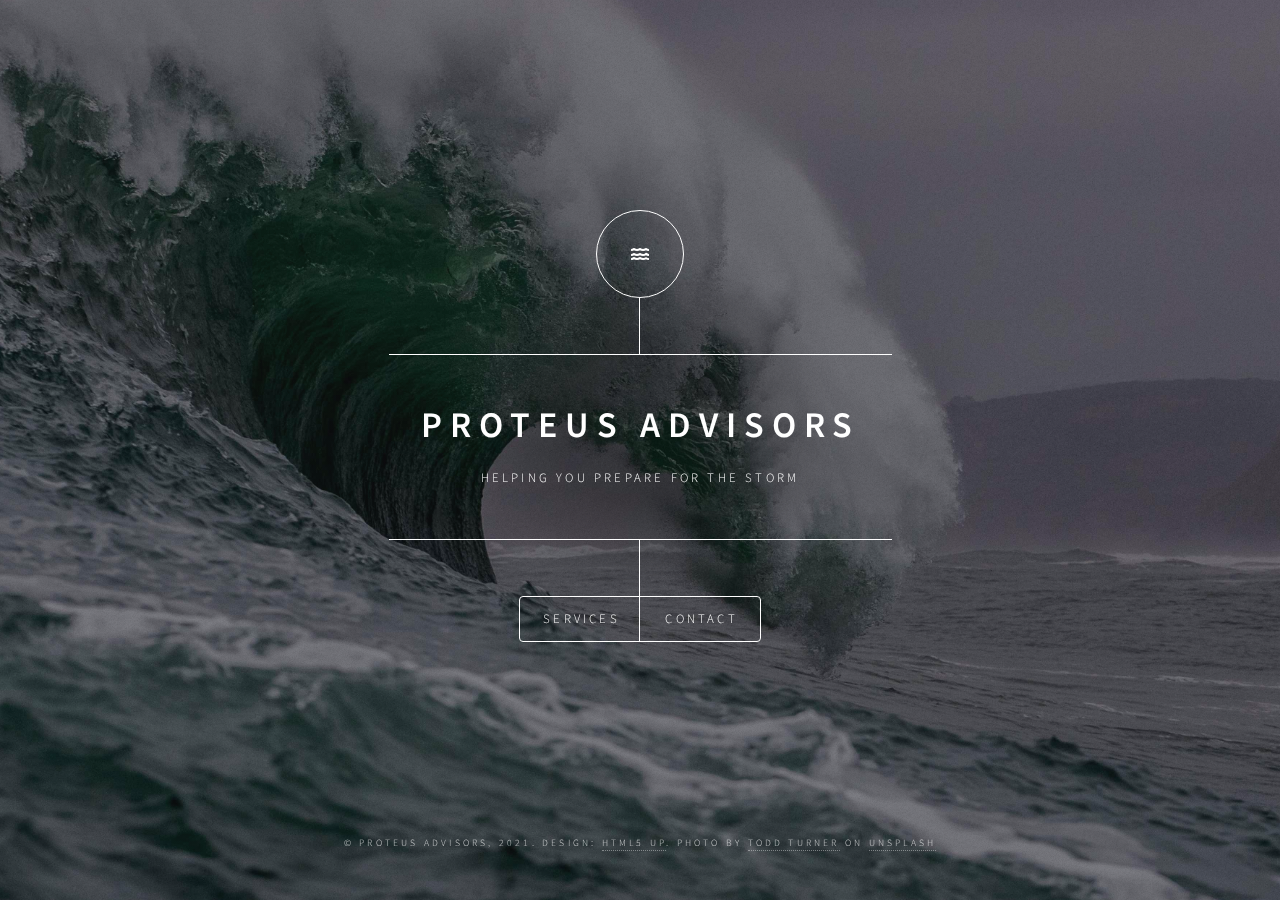
==== index.html @ 2f73bb9f "Add new source" ====
<!DOCTYPE HTML>
<!--
	Dimension by HTML5 UP
	html5up.net | @ajlkn
	Free for personal and commercial use under the CCA 3.0 license (html5up.net/license)
-->
<html>
	<head>
		<title>Proteus Advisors, LLC</title>
		<meta charset="utf-8" />
		<meta name="viewport" content="width=device-width, initial-scale=1, user-scalable=no" />
		<link rel="stylesheet" href="assets/css/main.css" />
		<noscript><link rel="stylesheet" href="assets/css/noscript.css" /></noscript>
	</head>
	<body class="is-preload">

		<!-- Wrapper -->
			<div id="wrapper">

				<!-- Header -->
					<header id="header">
						<div class="logo">
							<i class="fas fa-water"></i>
						</div>
						<div class="content">
							<div class="inner">
								<h1>Proteus Advisors</h1>
								<p>Helping you prepare for the storm</p>
							</div>
						</div>
						<nav>
							<ul>
								<li><a href="#services">Services</a></li>
								<!-- <li><a href="#about">About</a></li> -->
								<li><a href="#contact">Contact</a></li>
							</ul>
						</nav>
					</header>

				<!-- Main -->
					<div id="main">

						<!-- Services -->
							<article id="services">
								<h2 class="major">Services</h2>
								<h3 class="major">Virtual CISO</h3>
								<p>Cybersecurity is hard, and full-time Chief Information Security Officers are expensive. Our advisors work with all levels of an organization, from keyboard to board room, to help achieve a balance between coverage, risk, and cost.  We generate roadmaps that organizations can implement themselves with in-house staff, recommend service consolidation, and try to determine the most cost-effective way to secure your organization based on your business risks and footprint.</p>
								<h3 class="major">Veteran Internships</h3>
								<p>Do you want to hire veterans, but aren't sure how?  The U.S. Military offers up to six month internships for transitioning service members with no cost to the host company.  These are great for organizations interested in hiring skilled veterans. For no fee, Proteus Advisors will provide an overview of the Skillbridge Program, service specific requirements, and how to structure a successful mentorship and training program. </p>
								<p>If you're interested in learning more, <a href="#contact">reach out!</a>.</p>
							</article>

						<!-- About -->
							<!-- <article id="about">
								<h2 class="major">About</h2>
								<span class="image main"><img src="images/pic03.jpg" alt="" /></span>
								<p></p>
							</article> -->

						<!-- Contact -->
							<article id="contact">
								<h2 class="major">Contact</h2>
								<p>We would love you hear from you!</p>
								<ul class="alt">
									<li class="icon solid fa-envelope"><span class="label"></span></a>  info [at] proteusllc [dot] co</li>
									<li><a href="https://www.linkedin.com/company/proteus-advisors-llc" class="icon brands fa-linkedin"><span class="label"></span></a>  Proteus Advisors LinkedIn</li>
								</ul>
							</article>
					</div>

				<!-- Footer -->
					<footer id="footer">
						<p class="copyright">&copy; Proteus Advisors, 2021. Design: <a href="https://html5up.net">HTML5 UP</a>. Photo by <a href="https://unsplash.com/@toddtphoto?utm_source=unsplash&utm_medium=referral&utm_content=creditCopyText">Todd Turner</a> on <a href="https://unsplash.com/s/photos/waves-crashing?utm_source=unsplash&utm_medium=referral&utm_content=creditCopyText">Unsplash</a>
						</p>
					</footer>

			</div>

		<!-- BG -->
			<div id="bg"></div>

		<!-- Scripts -->
			<script src="assets/js/jquery.min.js"></script>
			<script src="assets/js/browser.min.js"></script>
			<script src="assets/js/breakpoints.min.js"></script>
			<script src="assets/js/util.js"></script>
			<script src="assets/js/main.js"></script>

	</body>
</html>
---- assets/css/main.css ----
@import url(fontawesome-all.min.css);
@import url("https://fonts.googleapis.com/css?family=Source+Sans+Pro:300italic,600italic,300,600");

/*
	Dimension by HTML5 UP
	html5up.net | @ajlkn
	Free for personal and commercial use under the CCA 3.0 license (html5up.net/license)
*/

html, body, div, span, applet, object,
iframe, h1, h2, h3, h4, h5, h6, p, blockquote,
pre, a, abbr, acronym, address, big, cite,
code, del, dfn, em, img, ins, kbd, q, s, samp,
small, strike, strong, sub, sup, tt, var, b,
u, i, center, dl, dt, dd, ol, ul, li, fieldset,
form, label, legend, table, caption, tbody,
tfoot, thead, tr, th, td, article, aside,
canvas, details, embed, figure, figcaption,
footer, header, hgroup, menu, nav, output, ruby,
section, summary, time, mark, audio, video {
	margin: 0;
	padding: 0;
	border: 0;
	font-size: 100%;
	font: inherit;
	vertical-align: baseline;}

article, aside, details, figcaption, figure,
footer, header, hgroup, menu, nav, section {
	display: block;}

body {
	line-height: 1;
}

ol, ul {
	list-style: none;
}

blockquote, q {
	quotes: none;
}

	blockquote:before, blockquote:after, q:before, q:after {
		content: '';
		content: none;
	}

table {
	border-collapse: collapse;
	border-spacing: 0;
}

body {
	-webkit-text-size-adjust: none;
}

mark {
	background-color: transparent;
	color: inherit;
}

input::-moz-focus-inner {
	border: 0;
	padding: 0;
}

input, select, textarea {
	-moz-appearance: none;
	-webkit-appearance: none;
	-ms-appearance: none;
	appearance: none;
}

/* Basic */

	@-ms-viewport {
		width: device-width;
	}

	@media screen and (max-width: 480px) {

		html, body {
			min-width: 320px;
		}

	}

	html {
		box-sizing: border-box;
	}

	*, *:before, *:after {
		box-sizing: inherit;
	}

	body {
		background: #1b1f22;
	}

		body.is-preload *, body.is-preload *:before, body.is-preload *:after {
			-moz-animation: none !important;
			-webkit-animation: none !important;
			-ms-animation: none !important;
			animation: none !important;
			-moz-transition: none !important;
			-webkit-transition: none !important;
			-ms-transition: none !important;
			transition: none !important;
		}

/* Type */

	html {
		font-size: 16pt;
	}

		@media screen and (max-width: 1680px) {

			html {
				font-size: 12pt;
			}

		}

		@media screen and (max-width: 736px) {

			html {
				font-size: 11pt;
			}

		}

		@media screen and (max-width: 360px) {

			html {
				font-size: 10pt;
			}

		}

	body, input, select, textarea {
		color: #ffffff;
		font-family: "Source Sans Pro", sans-serif;
		font-weight: 300;
		font-size: 1rem;
		line-height: 1.65;
	}

	a {
		-moz-transition: color 0.2s ease-in-out, background-color 0.2s ease-in-out, border-bottom-color 0.2s ease-in-out;
		-webkit-transition: color 0.2s ease-in-out, background-color 0.2s ease-in-out, border-bottom-color 0.2s ease-in-out;
		-ms-transition: color 0.2s ease-in-out, background-color 0.2s ease-in-out, border-bottom-color 0.2s ease-in-out;
		transition: color 0.2s ease-in-out, background-color 0.2s ease-in-out, border-bottom-color 0.2s ease-in-out;
		border-bottom: dotted 1px rgba(255, 255, 255, 0.5);
		text-decoration: none;
		color: inherit;
	}

		a:hover {
			border-bottom-color: transparent;
		}

	strong, b {
		color: #ffffff;
		font-weight: 600;
	}

	em, i {
		font-style: italic;
	}

	p {
		margin: 0 0 2rem 0;
	}

	h1, h2, h3, h4, h5, h6 {
		color: #ffffff;
		font-weight: 600;
		line-height: 1.5;
		margin: 0 0 1rem 0;
		text-transform: uppercase;
		letter-spacing: 0.2rem;
	}

		h1 a, h2 a, h3 a, h4 a, h5 a, h6 a {
			color: inherit;
			text-decoration: none;
		}

		h1.major, h2.major, h3.major, h4.major, h5.major, h6.major {
			border-bottom: solid 1px #ffffff;
			width: -moz-max-content;
			width: -webkit-max-content;
			width: -ms-max-content;
			width: max-content;
			padding-bottom: 0.5rem;
			margin: 0 0 2rem 0;
		}

	h1 {
		font-size: 2.25rem;
		line-height: 1.3;
		letter-spacing: 0.5rem;
	}

	h2 {
		font-size: 1.5rem;
		line-height: 1.4;
		letter-spacing: 0.5rem;
	}

	h3 {
		font-size: 1rem;
	}

	h4 {
		font-size: 0.8rem;
	}

	h5 {
		font-size: 0.7rem;
	}

	h6 {
		font-size: 0.6rem;
	}

	@media screen and (max-width: 736px) {

		h1 {
			font-size: 1.75rem;
			line-height: 1.4;
		}

		h2 {
			font-size: 1.25em;
			line-height: 1.5;
		}

	}

	sub {
		font-size: 0.8rem;
		position: relative;
		top: 0.5rem;
	}

	sup {
		font-size: 0.8rem;
		position: relative;
		top: -0.5rem;
	}

	blockquote {
		border-left: solid 4px #ffffff;
		font-style: italic;
		margin: 0 0 2rem 0;
		padding: 0.5rem 0 0.5rem 2rem;
	}

	code {
		background: rgba(255, 255, 255, 0.075);
		border-radius: 4px;
		font-family: "Courier New", monospace;
		font-size: 0.9rem;
		margin: 0 0.25rem;
		padding: 0.25rem 0.65rem;
	}

	pre {
		-webkit-overflow-scrolling: touch;
		font-family: "Courier New", monospace;
		font-size: 0.9rem;
		margin: 0 0 2rem 0;
	}

		pre code {
			display: block;
			line-height: 1.75;
			padding: 1rem 1.5rem;
			overflow-x: auto;
		}

	hr {
		border: 0;
		border-bottom: solid 1px #ffffff;
		margin: 2.75rem 0;
	}

	.align-left {
		text-align: left;
	}

	.align-center {
		text-align: center;
	}

	.align-right {
		text-align: right;
	}

/* Form */

	form {
		margin: 0 0 2rem 0;
	}

		form > :last-child {
			margin-bottom: 0;
		}

		form > .fields {
			display: -moz-flex;
			display: -webkit-flex;
			display: -ms-flex;
			display: flex;
			-moz-flex-wrap: wrap;
			-webkit-flex-wrap: wrap;
			-ms-flex-wrap: wrap;
			flex-wrap: wrap;
			width: calc(100% + 3rem);
			margin: -1.5rem 0 2rem -1.5rem;
		}

			form > .fields > .field {
				-moz-flex-grow: 0;
				-webkit-flex-grow: 0;
				-ms-flex-grow: 0;
				flex-grow: 0;
				-moz-flex-shrink: 0;
				-webkit-flex-shrink: 0;
				-ms-flex-shrink: 0;
				flex-shrink: 0;
				padding: 1.5rem 0 0 1.5rem;
				width: calc(100% - 1.5rem);
			}

				form > .fields > .field.half {
					width: calc(50% - 0.75rem);
				}

				form > .fields > .field.third {
					width: calc(100%/3 - 0.5rem);
				}

				form > .fields > .field.quarter {
					width: calc(25% - 0.375rem);
				}

		@media screen and (max-width: 480px) {

			form > .fields {
				width: calc(100% + 3rem);
				margin: -1.5rem 0 2rem -1.5rem;
			}

				form > .fields > .field {
					padding: 1.5rem 0 0 1.5rem;
					width: calc(100% - 1.5rem);
				}

					form > .fields > .field.half {
						width: calc(100% - 1.5rem);
					}

					form > .fields > .field.third {
						width: calc(100% - 1.5rem);
					}

					form > .fields > .field.quarter {
						width: calc(100% - 1.5rem);
					}

		}

	label {
		color: #ffffff;
		display: block;
		font-size: 0.8rem;
		font-weight: 300;
		letter-spacing: 0.2rem;
		line-height: 1.5;
		margin: 0 0 1rem 0;
		text-transform: uppercase;
	}

	input[type="text"],
	input[type="password"],
	input[type="email"],
	input[type="tel"],
	select,
	textarea {
		-moz-appearance: none;
		-webkit-appearance: none;
		-ms-appearance: none;
		appearance: none;
		-moz-transition: border-color 0.2s ease-in-out, box-shadow 0.2s ease-in-out, background-color 0.2s ease-in-out;
		-webkit-transition: border-color 0.2s ease-in-out, box-shadow 0.2s ease-in-out, background-color 0.2s ease-in-out;
		-ms-transition: border-color 0.2s ease-in-out, box-shadow 0.2s ease-in-out, background-color 0.2s ease-in-out;
		transition: border-color 0.2s ease-in-out, box-shadow 0.2s ease-in-out, background-color 0.2s ease-in-out;
		background-color: transparent;
		border-radius: 4px;
		border: solid 1px #ffffff;
		color: inherit;
		display: block;
		outline: 0;
		padding: 0 1rem;
		text-decoration: none;
		width: 100%;
	}

		input[type="text"]:invalid,
		input[type="password"]:invalid,
		input[type="email"]:invalid,
		input[type="tel"]:invalid,
		select:invalid,
		textarea:invalid {
			box-shadow: none;
		}

		input[type="text"]:focus,
		input[type="password"]:focus,
		input[type="email"]:focus,
		input[type="tel"]:focus,
		select:focus,
		textarea:focus {
			background: rgba(255, 255, 255, 0.075);
			border-color: #ffffff;
			box-shadow: 0 0 0 1px #ffffff;
		}

	select {
		background-image: url("data:image/svg+xml;charset=utf8,%3Csvg xmlns='http://www.w3.org/2000/svg' width='40' height='40' preserveAspectRatio='none' viewBox='0 0 40 40'%3E%3Cpath d='M9.4,12.3l10.4,10.4l10.4-10.4c0.2-0.2,0.5-0.4,0.9-0.4c0.3,0,0.6,0.1,0.9,0.4l3.3,3.3c0.2,0.2,0.4,0.5,0.4,0.9 c0,0.4-0.1,0.6-0.4,0.9L20.7,31.9c-0.2,0.2-0.5,0.4-0.9,0.4c-0.3,0-0.6-0.1-0.9-0.4L4.3,17.3c-0.2-0.2-0.4-0.5-0.4-0.9 c0-0.4,0.1-0.6,0.4-0.9l3.3-3.3c0.2-0.2,0.5-0.4,0.9-0.4S9.1,12.1,9.4,12.3z' fill='%23ffffff' /%3E%3C/svg%3E");
		background-size: 1.25rem;
		background-repeat: no-repeat;
		background-position: calc(100% - 1rem) center;
		height: 2.75rem;
		padding-right: 2.75rem;
		text-overflow: ellipsis;
	}

		select option {
			color: #ffffff;
			background: #1b1f22;
		}

		select:focus::-ms-value {
			background-color: transparent;
		}

		select::-ms-expand {
			display: none;
		}

	input[type="text"],
	input[type="password"],
	input[type="email"],
	select {
		height: 2.75rem;
	}

	textarea {
		padding: 0.75rem 1rem;
	}

	input[type="checkbox"],
	input[type="radio"] {
		-moz-appearance: none;
		-webkit-appearance: none;
		-ms-appearance: none;
		appearance: none;
		display: block;
		float: left;
		margin-right: -2rem;
		opacity: 0;
		width: 1rem;
		z-index: -1;
	}

		input[type="checkbox"] + label,
		input[type="radio"] + label {
			text-decoration: none;
			-moz-user-select: none;
			-webkit-user-select: none;
			-ms-user-select: none;
			user-select: none;
			color: #ffffff;
			cursor: pointer;
			display: inline-block;
			font-size: 0.8rem;
			font-weight: 300;
			margin: 0 0 0.5rem 0;
			padding-left: 2.65rem;
			padding-right: 0.75rem;
			position: relative;
		}

			input[type="checkbox"] + label:before,
			input[type="radio"] + label:before {
				-moz-osx-font-smoothing: grayscale;
				-webkit-font-smoothing: antialiased;
				display: inline-block;
				font-style: normal;
				font-variant: normal;
				text-rendering: auto;
				line-height: 1;
				text-transform: none !important;
				font-family: 'Font Awesome 5 Free';
				font-weight: 900;
			}

			input[type="checkbox"] + label:before,
			input[type="radio"] + label:before {
				-moz-transition: border-color 0.2s ease-in-out, box-shadow 0.2s ease-in-out, background-color 0.2s ease-in-out;
				-webkit-transition: border-color 0.2s ease-in-out, box-shadow 0.2s ease-in-out, background-color 0.2s ease-in-out;
				-ms-transition: border-color 0.2s ease-in-out, box-shadow 0.2s ease-in-out, background-color 0.2s ease-in-out;
				transition: border-color 0.2s ease-in-out, box-shadow 0.2s ease-in-out, background-color 0.2s ease-in-out;
				border-radius: 4px;
				border: solid 1px #ffffff;
				content: '';
				display: inline-block;
				height: 1.65rem;
				left: 0;
				line-height: 1.65rem;
				position: absolute;
				text-align: center;
				top: -0.15rem;
				width: 1.65rem;
			}

		input[type="checkbox"]:checked + label:before,
		input[type="radio"]:checked + label:before {
			background: #ffffff !important;
			border-color: #ffffff !important;
			color: #1b1f22;
			content: '\f00c';
		}

		input[type="checkbox"]:focus + label:before,
		input[type="radio"]:focus + label:before {
			background: rgba(255, 255, 255, 0.075);
			border-color: #ffffff;
			box-shadow: 0 0 0 1px #ffffff;
		}

	input[type="checkbox"] + label:before {
		border-radius: 4px;
	}

	input[type="radio"] + label:before {
		border-radius: 100%;
	}

	::-webkit-input-placeholder {
		color: rgba(255, 255, 255, 0.5) !important;
		opacity: 1.0;
	}

	:-moz-placeholder {
		color: rgba(255, 255, 255, 0.5) !important;
		opacity: 1.0;
	}

	::-moz-placeholder {
		color: rgba(255, 255, 255, 0.5) !important;
		opacity: 1.0;
	}

	:-ms-input-placeholder {
		color: rgba(255, 255, 255, 0.5) !important;
		opacity: 1.0;
	}

	.formerize-placeholder {
		color: rgba(255, 255, 255, 0.5) !important;
		opacity: 1.0;
	}

/* Box */

	.box {
		border-radius: 4px;
		border: solid 1px #ffffff;
		margin-bottom: 2rem;
		padding: 1.5em;
	}

		.box > :last-child,
		.box > :last-child > :last-child,
		.box > :last-child > :last-child > :last-child {
			margin-bottom: 0;
		}

		.box.alt {
			border: 0;
			border-radius: 0;
			padding: 0;
		}

/* Icon */

	.icon {
		text-decoration: none;
		border-bottom: none;
		position: relative;
	}

		.icon:before {
			-moz-osx-font-smoothing: grayscale;
			-webkit-font-smoothing: antialiased;
			display: inline-block;
			font-style: normal;
			font-variant: normal;
			text-rendering: auto;
			line-height: 1;
			text-transform: none !important;
			font-family: 'Font Awesome 5 Free';
			font-weight: 400;
		}

		.icon > .label {
			display: none;
		}

		.icon:before {
			line-height: inherit;
		}

		.icon.solid:before {
			font-weight: 900;
		}

		.icon.brands:before {
			font-family: 'Font Awesome 5 Brands';
		}

/* Image */

	.image {
		border-radius: 4px;
		border: 0;
		display: inline-block;
		position: relative;
	}

		.image:before {
			pointer-events: none;
			background-image: url("../../images/overlay.png");
			background-color: rgba(19, 21, 25, 0.5);
			border-radius: 4px;
			content: '';
			display: block;
			height: 100%;
			left: 0;
			opacity: 0.5;
			position: absolute;
			top: 0;
			width: 100%;
		}

		.image img {
			border-radius: 4px;
			display: block;
		}

		.image.left, .image.right {
			max-width: 40%;
		}

			.image.left img, .image.right img {
				width: 100%;
			}

		.image.left {
			float: left;
			padding: 0 1.5em 1em 0;
			top: 0.25em;
		}

		.image.right {
			float: right;
			padding: 0 0 1em 1.5em;
			top: 0.25em;
		}

		.image.fit {
			display: block;
			margin: 0 0 2rem 0;
			width: 100%;
		}

			.image.fit img {
				width: 100%;
			}

		.image.main {
			display: block;
			margin: 2.5rem 0;
			width: 100%;
		}

			.image.main img {
				width: 100%;
			}

		@media screen and (max-width: 736px) {

			.image.main {
				margin: 2rem 0;
			}

		}

		@media screen and (max-width: 480px) {

			.image.main {
				margin: 1.5rem 0;
			}

		}

/* List */

	ol {
		list-style: decimal;
		margin: 0 0 2rem 0;
		padding-left: 1.25em;
	}

		ol li {
			padding-left: 0.25em;
		}

	ul {
		list-style: disc;
		margin: 0 0 2rem 0;
		padding-left: 1em;
	}

		ul li {
			padding-left: 0.5em;
		}

		ul.alt {
			list-style: none;
			padding-left: 0;
		}

			ul.alt li {
				border-top: solid 1px #ffffff;
				padding: 0.5em 0;
			}

				ul.alt li:first-child {
					border-top: 0;
					padding-top: 0;
				}

	dl {
		margin: 0 0 2rem 0;
	}

		dl dt {
			display: block;
			font-weight: 600;
			margin: 0 0 1rem 0;
		}

		dl dd {
			margin-left: 2rem;
		}

/* Actions */

	ul.actions {
		display: -moz-flex;
		display: -webkit-flex;
		display: -ms-flex;
		display: flex;
		cursor: default;
		list-style: none;
		margin-left: -1rem;
		padding-left: 0;
	}

		ul.actions li {
			padding: 0 0 0 1rem;
			vertical-align: middle;
		}

		ul.actions.special {
			-moz-justify-content: center;
			-webkit-justify-content: center;
			-ms-justify-content: center;
			justify-content: center;
			width: 100%;
			margin-left: 0;
		}

			ul.actions.special li:first-child {
				padding-left: 0;
			}

		ul.actions.stacked {
			-moz-flex-direction: column;
			-webkit-flex-direction: column;
			-ms-flex-direction: column;
			flex-direction: column;
			margin-left: 0;
		}

			ul.actions.stacked li {
				padding: 1.3rem 0 0 0;
			}

				ul.actions.stacked li:first-child {
					padding-top: 0;
				}

		ul.actions.fit {
			width: calc(100% + 1rem);
		}

			ul.actions.fit li {
				-moz-flex-grow: 1;
				-webkit-flex-grow: 1;
				-ms-flex-grow: 1;
				flex-grow: 1;
				-moz-flex-shrink: 1;
				-webkit-flex-shrink: 1;
				-ms-flex-shrink: 1;
				flex-shrink: 1;
				width: 100%;
			}

				ul.actions.fit li > * {
					width: 100%;
				}

			ul.actions.fit.stacked {
				width: 100%;
			}

		@media screen and (max-width: 480px) {

			ul.actions:not(.fixed) {
				-moz-flex-direction: column;
				-webkit-flex-direction: column;
				-ms-flex-direction: column;
				flex-direction: column;
				margin-left: 0;
				width: 100% !important;
			}

				ul.actions:not(.fixed) li {
					-moz-flex-grow: 1;
					-webkit-flex-grow: 1;
					-ms-flex-grow: 1;
					flex-grow: 1;
					-moz-flex-shrink: 1;
					-webkit-flex-shrink: 1;
					-ms-flex-shrink: 1;
					flex-shrink: 1;
					padding: 1rem 0 0 0;
					text-align: center;
					width: 100%;
				}

					ul.actions:not(.fixed) li > * {
						width: 100%;
					}

					ul.actions:not(.fixed) li:first-child {
						padding-top: 0;
					}

					ul.actions:not(.fixed) li input[type="submit"],
					ul.actions:not(.fixed) li input[type="reset"],
					ul.actions:not(.fixed) li input[type="button"],
					ul.actions:not(.fixed) li button,
					ul.actions:not(.fixed) li .button {
						width: 100%;
					}

						ul.actions:not(.fixed) li input[type="submit"].icon:before,
						ul.actions:not(.fixed) li input[type="reset"].icon:before,
						ul.actions:not(.fixed) li input[type="button"].icon:before,
						ul.actions:not(.fixed) li button.icon:before,
						ul.actions:not(.fixed) li .button.icon:before {
							margin-left: -0.5em;
						}

		}

/* Icons */

	ul.icons {
		cursor: default;
		list-style: none;
		padding-left: 0;
	}

		ul.icons li {
			display: inline-block;
			padding: 0 0.75em 0 0;
		}

			ul.icons li:last-child {
				padding-right: 0;
			}

			ul.icons li a {
				border-radius: 100%;
				box-shadow: inset 0 0 0 1px #ffffff;
				display: inline-block;
				height: 2.25rem;
				line-height: 2.25rem;
				text-align: center;
				width: 2.25rem;
			}

				ul.icons li a:hover {
					background-color: rgba(255, 255, 255, 0.075);
				}

				ul.icons li a:active {
					background-color: rgba(255, 255, 255, 0.175);
				}

/* Table */

	.table-wrapper {
		-webkit-overflow-scrolling: touch;
		overflow-x: auto;
	}

	table {
		margin: 0 0 2rem 0;
		width: 100%;
	}

		table tbody tr {
			border: solid 1px #ffffff;
			border-left: 0;
			border-right: 0;
		}

			table tbody tr:nth-child(2n + 1) {
				background-color: rgba(255, 255, 255, 0.075);
			}

		table td {
			padding: 0.75em 0.75em;
		}

		table th {
			color: #ffffff;
			font-size: 0.9em;
			font-weight: 600;
			padding: 0 0.75em 0.75em 0.75em;
			text-align: left;
		}

		table thead {
			border-bottom: solid 2px #ffffff;
		}

		table tfoot {
			border-top: solid 2px #ffffff;
		}

		table.alt {
			border-collapse: separate;
		}

			table.alt tbody tr td {
				border: solid 1px #ffffff;
				border-left-width: 0;
				border-top-width: 0;
			}

				table.alt tbody tr td:first-child {
					border-left-width: 1px;
				}

			table.alt tbody tr:first-child td {
				border-top-width: 1px;
			}

			table.alt thead {
				border-bottom: 0;
			}

			table.alt tfoot {
				border-top: 0;
			}

/* Button */

	input[type="submit"],
	input[type="reset"],
	input[type="button"],
	button,
	.button {
		-moz-appearance: none;
		-webkit-appearance: none;
		-ms-appearance: none;
		appearance: none;
		-moz-transition: background-color 0.2s ease-in-out, color 0.2s ease-in-out;
		-webkit-transition: background-color 0.2s ease-in-out, color 0.2s ease-in-out;
		-ms-transition: background-color 0.2s ease-in-out, color 0.2s ease-in-out;
		transition: background-color 0.2s ease-in-out, color 0.2s ease-in-out;
		background-color: transparent;
		border-radius: 4px;
		border: 0;
		box-shadow: inset 0 0 0 1px #ffffff;
		color: #ffffff !important;
		cursor: pointer;
		display: inline-block;
		font-size: 0.8rem;
		font-weight: 300;
		height: 2.75rem;
		letter-spacing: 0.2rem;
		line-height: 2.75rem;
		outline: 0;
		padding: 0 1.25rem 0 1.35rem;
		text-align: center;
		text-decoration: none;
		text-transform: uppercase;
		white-space: nowrap;
	}

		input[type="submit"]:hover,
		input[type="reset"]:hover,
		input[type="button"]:hover,
		button:hover,
		.button:hover {
			background-color: rgba(255, 255, 255, 0.075);
		}

		input[type="submit"]:active,
		input[type="reset"]:active,
		input[type="button"]:active,
		button:active,
		.button:active {
			background-color: rgba(255, 255, 255, 0.175);
		}

		input[type="submit"].icon:before,
		input[type="reset"].icon:before,
		input[type="button"].icon:before,
		button.icon:before,
		.button.icon:before {
			margin-right: 0.5em;
		}

		input[type="submit"].fit,
		input[type="reset"].fit,
		input[type="button"].fit,
		button.fit,
		.button.fit {
			width: 100%;
		}

		input[type="submit"].small,
		input[type="reset"].small,
		input[type="button"].small,
		button.small,
		.button.small {
			font-size: 0.6rem;
			height: 2.0625rem;
			line-height: 2.0625rem;
		}

		input[type="submit"].primary,
		input[type="reset"].primary,
		input[type="button"].primary,
		button.primary,
		.button.primary {
			background-color: #ffffff;
			color: #1b1f22 !important;
			font-weight: 600;
		}

		input[type="submit"].disabled, input[type="submit"]:disabled,
		input[type="reset"].disabled,
		input[type="reset"]:disabled,
		input[type="button"].disabled,
		input[type="button"]:disabled,
		button.disabled,
		button:disabled,
		.button.disabled,
		.button:disabled {
			pointer-events: none;
			cursor: default;
			opacity: 0.25;
		}

	input[type="submit"],
	input[type="reset"],
	input[type="button"],
	button {
		line-height: calc(2.75rem - 2px);
	}

/* BG */

	#bg {
		-moz-transform: scale(1.0);
		-webkit-transform: scale(1.0);
		-ms-transform: scale(1.0);
		transform: scale(1.0);
		-webkit-backface-visibility: hidden;
		position: fixed;
		top: 0;
		left: 0;
		width: 100%;
		height: 100vh;
		z-index: 1;
	}

		#bg:before, #bg:after {
			content: '';
			display: block;
			position: absolute;
			top: 0;
			left: 0;
			width: 100%;
			height: 100%;
		}

		#bg:before {
			-moz-transition: background-color 2.5s ease-in-out;
			-webkit-transition: background-color 2.5s ease-in-out;
			-ms-transition: background-color 2.5s ease-in-out;
			transition: background-color 2.5s ease-in-out;
			-moz-transition-delay: 0.75s;
			-webkit-transition-delay: 0.75s;
			-ms-transition-delay: 0.75s;
			transition-delay: 0.75s;
			background-image: linear-gradient(to top, rgba(19, 21, 25, 0.5), rgba(19, 21, 25, 0.5)), url("../../images/overlay.png");
			background-size: auto, 256px 256px;
			background-position: center, center;
			background-repeat: no-repeat, repeat;
			z-index: 2;
		}

		#bg:after {
			-moz-transform: scale(1.125);
			-webkit-transform: scale(1.125);
			-ms-transform: scale(1.125);
			transform: scale(1.125);
			-moz-transition: -moz-transform 0.325s ease-in-out, -moz-filter 0.325s ease-in-out;
			-webkit-transition: -webkit-transform 0.325s ease-in-out, -webkit-filter 0.325s ease-in-out;
			-ms-transition: -ms-transform 0.325s ease-in-out, -ms-filter 0.325s ease-in-out;
			transition: transform 0.325s ease-in-out, filter 0.325s ease-in-out;
			background-image: url("../../images/bg.jpg");
			background-position: center;
			background-size: cover;
			background-repeat: no-repeat;
			z-index: 1;
		}

		body.is-article-visible #bg:after {
			-moz-transform: scale(1.0825);
			-webkit-transform: scale(1.0825);
			-ms-transform: scale(1.0825);
			transform: scale(1.0825);
			-moz-filter: blur(0.2rem);
			-webkit-filter: blur(0.2rem);
			-ms-filter: blur(0.2rem);
			filter: blur(0.2rem);
		}

		body.is-preload #bg:before {
			background-color: #000000;
		}

/* Wrapper */

	#wrapper {
		display: -moz-flex;
		display: -webkit-flex;
		display: -ms-flex;
		display: flex;
		-moz-flex-direction: column;
		-webkit-flex-direction: column;
		-ms-flex-direction: column;
		flex-direction: column;
		-moz-align-items: center;
		-webkit-align-items: center;
		-ms-align-items: center;
		align-items: center;
		-moz-justify-content: space-between;
		-webkit-justify-content: space-between;
		-ms-justify-content: space-between;
		justify-content: space-between;
		position: relative;
		min-height: 100vh;
		width: 100%;
		padding: 4rem 2rem;
		z-index: 3;
	}

		#wrapper:before {
			content: '';
			display: block;
		}

		@media screen and (max-width: 1680px) {

			#wrapper {
				padding: 3rem 2rem;
			}

		}

		@media screen and (max-width: 736px) {

			#wrapper {
				padding: 2rem 1rem;
			}

		}

		@media screen and (max-width: 480px) {

			#wrapper {
				padding: 1rem;
			}

		}

/* Header */

	#header {
		display: -moz-flex;
		display: -webkit-flex;
		display: -ms-flex;
		display: flex;
		-moz-flex-direction: column;
		-webkit-flex-direction: column;
		-ms-flex-direction: column;
		flex-direction: column;
		-moz-align-items: center;
		-webkit-align-items: center;
		-ms-align-items: center;
		align-items: center;
		-moz-transition: -moz-transform 0.325s ease-in-out, -moz-filter 0.325s ease-in-out, opacity 0.325s ease-in-out;
		-webkit-transition: -webkit-transform 0.325s ease-in-out, -webkit-filter 0.325s ease-in-out, opacity 0.325s ease-in-out;
		-ms-transition: -ms-transform 0.325s ease-in-out, -ms-filter 0.325s ease-in-out, opacity 0.325s ease-in-out;
		transition: transform 0.325s ease-in-out, filter 0.325s ease-in-out, opacity 0.325s ease-in-out;
		background-image: -moz-radial-gradient(rgba(0, 0, 0, 0.25) 25%, rgba(0, 0, 0, 0) 55%);
		background-image: -webkit-radial-gradient(rgba(0, 0, 0, 0.25) 25%, rgba(0, 0, 0, 0) 55%);
		background-image: -ms-radial-gradient(rgba(0, 0, 0, 0.25) 25%, rgba(0, 0, 0, 0) 55%);
		background-image: radial-gradient(rgba(0, 0, 0, 0.25) 25%, rgba(0, 0, 0, 0) 55%);
		max-width: 100%;
		text-align: center;
	}

		#header > * {
			-moz-transition: opacity 0.325s ease-in-out;
			-webkit-transition: opacity 0.325s ease-in-out;
			-ms-transition: opacity 0.325s ease-in-out;
			transition: opacity 0.325s ease-in-out;
			position: relative;
			margin-top: 3.5rem;
		}

			#header > *:before {
				content: '';
				display: block;
				position: absolute;
				top: calc(-3.5rem - 1px);
				left: calc(50% - 1px);
				width: 1px;
				height: calc(3.5rem + 1px);
				background: #ffffff;
			}

		#header > :first-child {
			margin-top: 0;
		}

			#header > :first-child:before {
				display: none;
			}

		#header .logo {
			width: 5.5rem;
			height: 5.5rem;
			line-height: 5.5rem;
			border: solid 1px #ffffff;
			border-radius: 100%;
		}

			#header .logo .icon:before {
				font-size: 2rem;
			}

		#header .content {
			border-style: solid;
			border-color: #ffffff;
			border-top-width: 1px;
			border-bottom-width: 1px;
			max-width: 100%;
		}

			#header .content .inner {
				-moz-transition: max-height 0.75s ease, padding 0.75s ease, opacity 0.325s ease-in-out;
				-webkit-transition: max-height 0.75s ease, padding 0.75s ease, opacity 0.325s ease-in-out;
				-ms-transition: max-height 0.75s ease, padding 0.75s ease, opacity 0.325s ease-in-out;
				transition: max-height 0.75s ease, padding 0.75s ease, opacity 0.325s ease-in-out;
				-moz-transition-delay: 0.25s;
				-webkit-transition-delay: 0.25s;
				-ms-transition-delay: 0.25s;
				transition-delay: 0.25s;
				padding: 3rem 2rem;
				max-height: 40rem;
				overflow: hidden;
			}

				#header .content .inner > :last-child {
					margin-bottom: 0;
				}

			#header .content p {
				text-transform: uppercase;
				letter-spacing: 0.2rem;
				font-size: 0.8rem;
				line-height: 2;
			}

		#header nav ul {
			display: -moz-flex;
			display: -webkit-flex;
			display: -ms-flex;
			display: flex;
			margin-bottom: 0;
			list-style: none;
			padding-left: 0;
			border: solid 1px #ffffff;
			border-radius: 4px;
		}

			#header nav ul li {
				padding-left: 0;
				border-left: solid 1px #ffffff;
			}

				#header nav ul li:first-child {
					border-left: 0;
				}

				#header nav ul li a {
					display: block;
					min-width: 7.5rem;
					height: 2.75rem;
					line-height: 2.75rem;
					padding: 0 1.25rem 0 1.45rem;
					text-transform: uppercase;
					letter-spacing: 0.2rem;
					font-size: 0.8rem;
					border-bottom: 0;
				}

					#header nav ul li a:hover {
						background-color: rgba(255, 255, 255, 0.075);
					}

					#header nav ul li a:active {
						background-color: rgba(255, 255, 255, 0.175);
					}

		#header nav.use-middle:after {
			content: '';
			display: block;
			position: absolute;
			top: 0;
			left: calc(50% - 1px);
			width: 1px;
			height: 100%;
			background: #ffffff;
		}

		#header nav.use-middle ul li.is-middle {
			border-left: 0;
		}

		body.is-article-visible #header {
			-moz-transform: scale(0.95);
			-webkit-transform: scale(0.95);
			-ms-transform: scale(0.95);
			transform: scale(0.95);
			-moz-filter: blur(0.1rem);
			-webkit-filter: blur(0.1rem);
			-ms-filter: blur(0.1rem);
			filter: blur(0.1rem);
			opacity: 0;
		}

		body.is-preload #header {
			-moz-filter: blur(0.125rem);
			-webkit-filter: blur(0.125rem);
			-ms-filter: blur(0.125rem);
			filter: blur(0.125rem);
		}

			body.is-preload #header > * {
				opacity: 0;
			}

			body.is-preload #header .content .inner {
				max-height: 0;
				padding-top: 0;
				padding-bottom: 0;
				opacity: 0;
			}

		@media screen and (max-width: 980px) {

			#header .content p br {
				display: none;
			}

		}

		@media screen and (max-width: 736px) {

			#header > * {
				margin-top: 2rem;
			}

				#header > *:before {
					top: calc(-2rem - 1px);
					height: calc(2rem + 1px);
				}

			#header .logo {
				width: 4.75rem;
				height: 4.75rem;
				line-height: 4.75rem;
			}

				#header .logo .icon:before {
					font-size: 1.75rem;
				}

			#header .content .inner {
				padding: 2.5rem 1rem;
			}

			#header .content p {
				line-height: 1.875;
			}

		}

		@media screen and (max-width: 480px) {

			#header {
				padding: 1.5rem 0;
			}

				#header .content .inner {
					padding: 2.5rem 0;
				}

				#header nav ul {
					-moz-flex-direction: column;
					-webkit-flex-direction: column;
					-ms-flex-direction: column;
					flex-direction: column;
					min-width: 10rem;
					max-width: 100%;
				}

					#header nav ul li {
						border-left: 0;
						border-top: solid 1px #ffffff;
					}

						#header nav ul li:first-child {
							border-top: 0;
						}

						#header nav ul li a {
							height: 3rem;
							line-height: 3rem;
							min-width: 0;
							width: 100%;
						}

				#header nav.use-middle:after {
					display: none;
				}

		}

/* Main */

	#main {
		-moz-flex-grow: 1;
		-webkit-flex-grow: 1;
		-ms-flex-grow: 1;
		flex-grow: 1;
		-moz-flex-shrink: 1;
		-webkit-flex-shrink: 1;
		-ms-flex-shrink: 1;
		flex-shrink: 1;
		display: -moz-flex;
		display: -webkit-flex;
		display: -ms-flex;
		display: flex;
		-moz-align-items: center;
		-webkit-align-items: center;
		-ms-align-items: center;
		align-items: center;
		-moz-justify-content: center;
		-webkit-justify-content: center;
		-ms-justify-content: center;
		justify-content: center;
		-moz-flex-direction: column;
		-webkit-flex-direction: column;
		-ms-flex-direction: column;
		flex-direction: column;
		position: relative;
		max-width: 100%;
		z-index: 3;
	}

		#main article {
			-moz-transform: translateY(0.25rem);
			-webkit-transform: translateY(0.25rem);
			-ms-transform: translateY(0.25rem);
			transform: translateY(0.25rem);
			-moz-transition: opacity 0.325s ease-in-out, -moz-transform 0.325s ease-in-out;
			-webkit-transition: opacity 0.325s ease-in-out, -webkit-transform 0.325s ease-in-out;
			-ms-transition: opacity 0.325s ease-in-out, -ms-transform 0.325s ease-in-out;
			transition: opacity 0.325s ease-in-out, transform 0.325s ease-in-out;
			padding: 4.5rem 2.5rem 1.5rem 2.5rem ;
			position: relative;
			width: 40rem;
			max-width: 100%;
			background-color: rgba(27, 31, 34, 0.85);
			border-radius: 4px;
			opacity: 0;
		}

			#main article.active {
				-moz-transform: translateY(0);
				-webkit-transform: translateY(0);
				-ms-transform: translateY(0);
				transform: translateY(0);
				opacity: 1;
			}

			#main article .close {
				display: block;
				position: absolute;
				top: 0;
				right: 0;
				width: 4rem;
				height: 4rem;
				cursor: pointer;
				text-indent: 4rem;
				overflow: hidden;
				white-space: nowrap;
			}

				#main article .close:before {
					-moz-transition: background-color 0.2s ease-in-out;
					-webkit-transition: background-color 0.2s ease-in-out;
					-ms-transition: background-color 0.2s ease-in-out;
					transition: background-color 0.2s ease-in-out;
					content: '';
					display: block;
					position: absolute;
					top: 0.75rem;
					left: 0.75rem;
					width: 2.5rem;
					height: 2.5rem;
					border-radius: 100%;
					background-position: center;
					background-image: url("data:image/svg+xml;charset=utf8,%3Csvg xmlns='http://www.w3.org/2000/svg' xmlns:xlink='http://www.w3.org/1999/xlink' width='20px' height='20px' viewBox='0 0 20 20' zoomAndPan='disable'%3E%3Cstyle%3Eline %7B stroke: %23ffffff%3B stroke-width: 1%3B %7D%3C/style%3E%3Cline x1='2' y1='2' x2='18' y2='18' /%3E%3Cline x1='18' y1='2' x2='2' y2='18' /%3E%3C/svg%3E");
					background-size: 20px 20px;
					background-repeat: no-repeat;
				}

				#main article .close:hover:before {
					background-color: rgba(255, 255, 255, 0.075);
				}

				#main article .close:active:before {
					background-color: rgba(255, 255, 255, 0.175);
				}

		@media screen and (max-width: 736px) {

			#main article {
				padding: 3.5rem 2rem 0.5rem 2rem ;
			}

				#main article .close:before {
					top: 0.875rem;
					left: 0.875rem;
					width: 2.25rem;
					height: 2.25rem;
					background-size: 14px 14px;
				}

		}

		@media screen and (max-width: 480px) {

			#main article {
				padding: 3rem 1.5rem 0.5rem 1.5rem ;
			}

		}

/* Footer */

	#footer {
		-moz-transition: -moz-transform 0.325s ease-in-out, -moz-filter 0.325s ease-in-out, opacity 0.325s ease-in-out;
		-webkit-transition: -webkit-transform 0.325s ease-in-out, -webkit-filter 0.325s ease-in-out, opacity 0.325s ease-in-out;
		-ms-transition: -ms-transform 0.325s ease-in-out, -ms-filter 0.325s ease-in-out, opacity 0.325s ease-in-out;
		transition: transform 0.325s ease-in-out, filter 0.325s ease-in-out, opacity 0.325s ease-in-out;
		width: 100%;
		max-width: 100%;
		margin-top: 2rem;
		text-align: center;
	}

		#footer .copyright {
			letter-spacing: 0.2rem;
			font-size: 0.6rem;
			opacity: 0.75;
			margin-bottom: 0;
			text-transform: uppercase;
		}

		body.is-article-visible #footer {
			-moz-transform: scale(0.95);
			-webkit-transform: scale(0.95);
			-ms-transform: scale(0.95);
			transform: scale(0.95);
			-moz-filter: blur(0.1rem);
			-webkit-filter: blur(0.1rem);
			-ms-filter: blur(0.1rem);
			filter: blur(0.1rem);
			opacity: 0;
		}

		body.is-preload #footer {
			opacity: 0;
		}
---- assets/css/noscript.css ----
/*
	Dimension by HTML5 UP
	html5up.net | @ajlkn
	Free for personal and commercial use under the CCA 3.0 license (html5up.net/license)
*/

/* BG */

	body.is-preload #bg:before {
		background-color: transparent;
	}

/* Header */

	body.is-preload #header {
		-moz-filter: none;
		-webkit-filter: none;
		-ms-filter: none;
		filter: none;
	}

		body.is-preload #header > * {
			opacity: 1;
		}

		body.is-preload #header .content .inner {
			max-height: none;
			padding: 3rem 2rem;
			opacity: 1;
		}

/* Main */

	#main article {
		opacity: 1;
		margin: 4rem 0 0 0;
	}
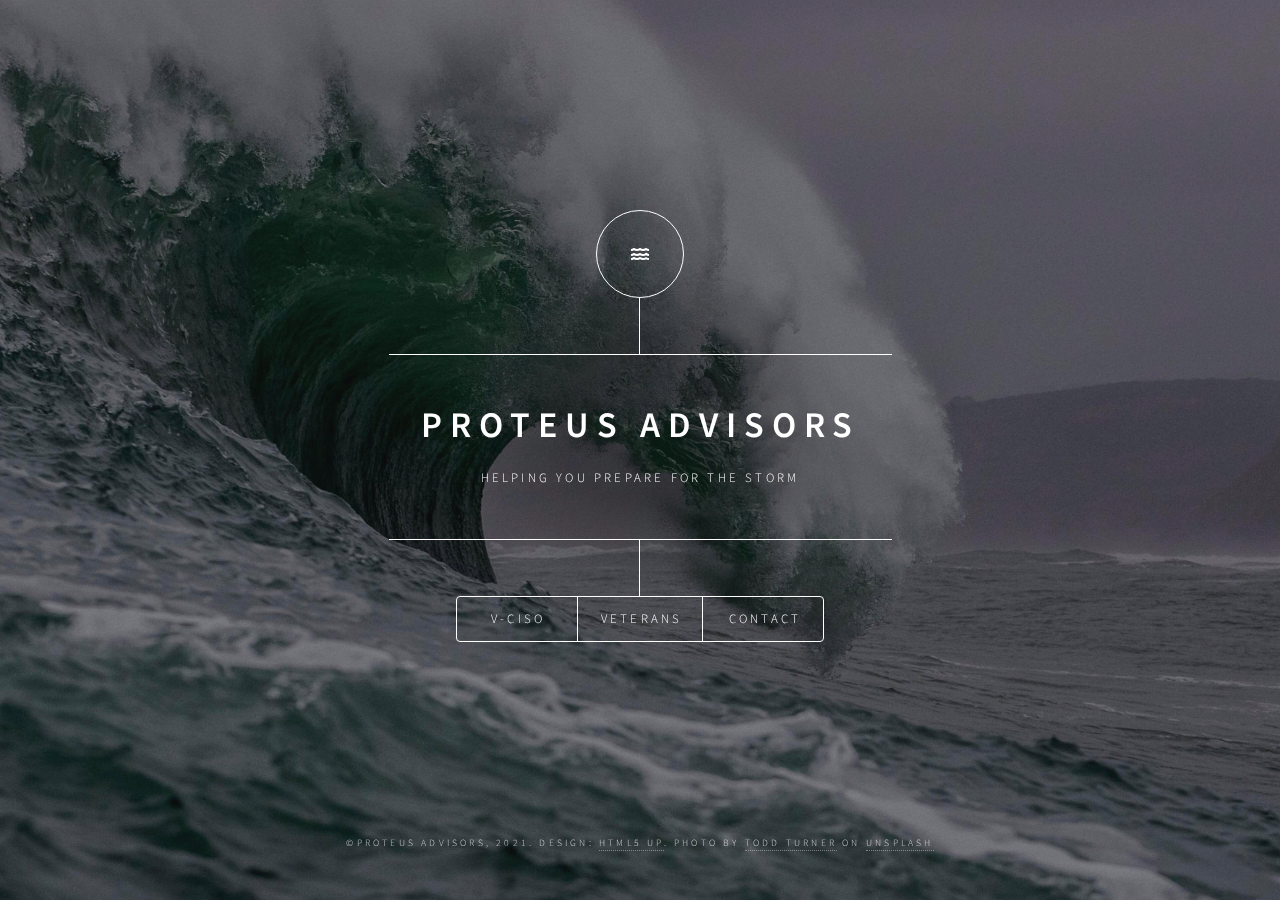
==== commit c67394e7: "Update content for live." ====
--- a/index.html
+++ b/index.html
@@ -13,10 +13,8 @@
 		<noscript><link rel="stylesheet" href="assets/css/noscript.css" /></noscript>
 	</head>
 	<body class="is-preload">
-
 		<!-- Wrapper -->
 			<div id="wrapper">
-
 				<!-- Header -->
 					<header id="header">
 						<div class="logo">
@@ -30,61 +28,65 @@
 						</div>
 						<nav>
 							<ul>
-								<li><a href="#services">Services</a></li>
 								<!-- <li><a href="#about">About</a></li> -->
+								<li><a href="#vCISO">v-CISO</a></li>
+								<li><a href="#skillbridge">Veterans</a></li>
 								<li><a href="#contact">Contact</a></li>
 							</ul>
 						</nav>
 					</header>
-
 				<!-- Main -->
 					<div id="main">
-
-						<!-- Services -->
-							<article id="services">
-								<h2 class="major">Services</h2>
-								<h3 class="major">Virtual CISO</h3>
-								<p>Cybersecurity is hard, and full-time Chief Information Security Officers are expensive. Our advisors work with all levels of an organization, from keyboard to board room, to help achieve a balance between coverage, risk, and cost.  We generate roadmaps that organizations can implement themselves with in-house staff, recommend service consolidation, and try to determine the most cost-effective way to secure your organization based on your business risks and footprint.</p>
-								<h3 class="major">Veteran Internships</h3>
-								<p>Do you want to hire veterans, but aren't sure how?  The U.S. Military offers up to six month internships for transitioning service members with no cost to the host company.  These are great for organizations interested in hiring skilled veterans. For no fee, Proteus Advisors will provide an overview of the Skillbridge Program, service specific requirements, and how to structure a successful mentorship and training program. </p>
-								<p>If you're interested in learning more, <a href="#contact">reach out!</a>.</p>
+						<!-- vCISO -->
+							<article id="vCISO">
+								<h2 class="major">Fractional CISO</h2>
+								<p>Do any of these sound familiar?
+								<ul>
+									<li>You're a securtity lead stuck in meetings all day, unable to manage the needs of the organization.</li>
+									<li>You have enough confusing cybersecurity services that you aren't sure if there is overlap, or if you are even protected well enough.</li>
+									<li>Your infrastructure has grown so much that you need a fresh audit of your cybersecurity controls, but don't need extended full-time assistance.</li>
+								</ul>
+								A vCISO from Proteus Advisors can help you solve some of these problems by tailoring the engagement to the specific needs of your organization.  We work with all levels of an organization, from keyboard to board room, to help achieve a balance between coverage, risk, and cost.  We generate roadmaps that organizations can implement themselves with in-house staff, recommend service consolidation, and try to determine the most cost-effective way to secure your organization based on your business risks and footprint.</p>
 							</article>
-
+						<!-- Skillbridge -->
+							<article id="skillbridge">
+								<h3 class="major">Veteran Assistance</h3>
+								<h4>For Companies</h4>
+								<p>Do you want to hire veterans, but aren't sure how?  The U.S. Military offers up to six month internships for transitioning service members with no cost to the host company, and the veterans keep getting paid by their service.  These programs are great for organizations interested in hiring skilled veterans! Help a transitioning veteran land on their feet and demonstrate their value in the ACTUAL job you want to hire them for!</p>
+								<p>For no fee, Proteus Advisors will provide an overview of the DOD Skillbridge Programs, help fill out service specific forms, and help you structure a successful mentorship and training program.  We have personally assisted 15+ transitioning veterans, so learn from our experiences for free!</p>
+								<h4>For Veterans</h4>
+								<p>On the hunt for a Company supporting Skillbridge fellowships, or have one who isn't quite sure how to get it to SP?  It can be hard getting everything to align with a company, the education/transition office, and your command.  We have personally helped mentor 15+ veterans in Skillbridge programs we have been a part of, so we know that you are just looking for somewhere to give you a chance.  Our motivation is simply to ensure you land on your feet, no matter where that is.</p>
+								<p>For no fee, we can help you find or explain to a Company how to navigate the Skillbridge application and approval process and help start your journey outside the service.  Or, if you want to discuss the challenges of transition, reach out! </p>
+							</article>
 						<!-- About -->
 							<!-- <article id="about">
 								<h2 class="major">About</h2>
 								<span class="image main"><img src="images/pic03.jpg" alt="" /></span>
-								<p></p>
+								<p>This is about me</p>
 							</article> -->
-
 						<!-- Contact -->
 							<article id="contact">
 								<h2 class="major">Contact</h2>
-								<p>We would love you hear from you!</p>
+								<p>In a constant effort to avoid spam, we have ingeniously encoded our email address below (remember it's <code>.co</code>!).  Or if you are looking for more networking, feel free to reach out on LinkedIn.</p>
 								<ul class="alt">
-									<li class="icon solid fa-envelope"><span class="label"></span></a>  info [at] proteusllc [dot] co</li>
+									<li class="icon solid fa-envelope"><span class="label"></span></a>  <code>info [at] proteusllc [dot] co</code></li>
 									<li><a href="https://www.linkedin.com/company/proteus-advisors-llc" class="icon brands fa-linkedin"><span class="label"></span></a>  Proteus Advisors LinkedIn</li>
 								</ul>
 							</article>
 					</div>
-
 				<!-- Footer -->
 					<footer id="footer">
-						<p class="copyright">&copy; Proteus Advisors, 2021. Design: <a href="https://html5up.net">HTML5 UP</a>. Photo by <a href="https://unsplash.com/@toddtphoto?utm_source=unsplash&utm_medium=referral&utm_content=creditCopyText">Todd Turner</a> on <a href="https://unsplash.com/s/photos/waves-crashing?utm_source=unsplash&utm_medium=referral&utm_content=creditCopyText">Unsplash</a>
+						<p class="copyright">&copy;Proteus Advisors, 2021. Design: <a href="https://html5up.net">HTML5 UP</a>. Photo by <a href="https://unsplash.com/@toddtphoto?utm_source=unsplash&utm_medium=referral&utm_content=creditCopyText">Todd Turner</a> on <a href="https://unsplash.com/s/photos/waves-crashing?utm_source=unsplash&utm_medium=referral&utm_content=creditCopyText">Unsplash</a>
 						</p>
 					</footer>
-
 			</div>
-
 		<!-- BG -->
 			<div id="bg"></div>
-
 		<!-- Scripts -->
 			<script src="assets/js/jquery.min.js"></script>
 			<script src="assets/js/browser.min.js"></script>
 			<script src="assets/js/breakpoints.min.js"></script>
 			<script src="assets/js/util.js"></script>
 			<script src="assets/js/main.js"></script>
-
 	</body>
 </html>
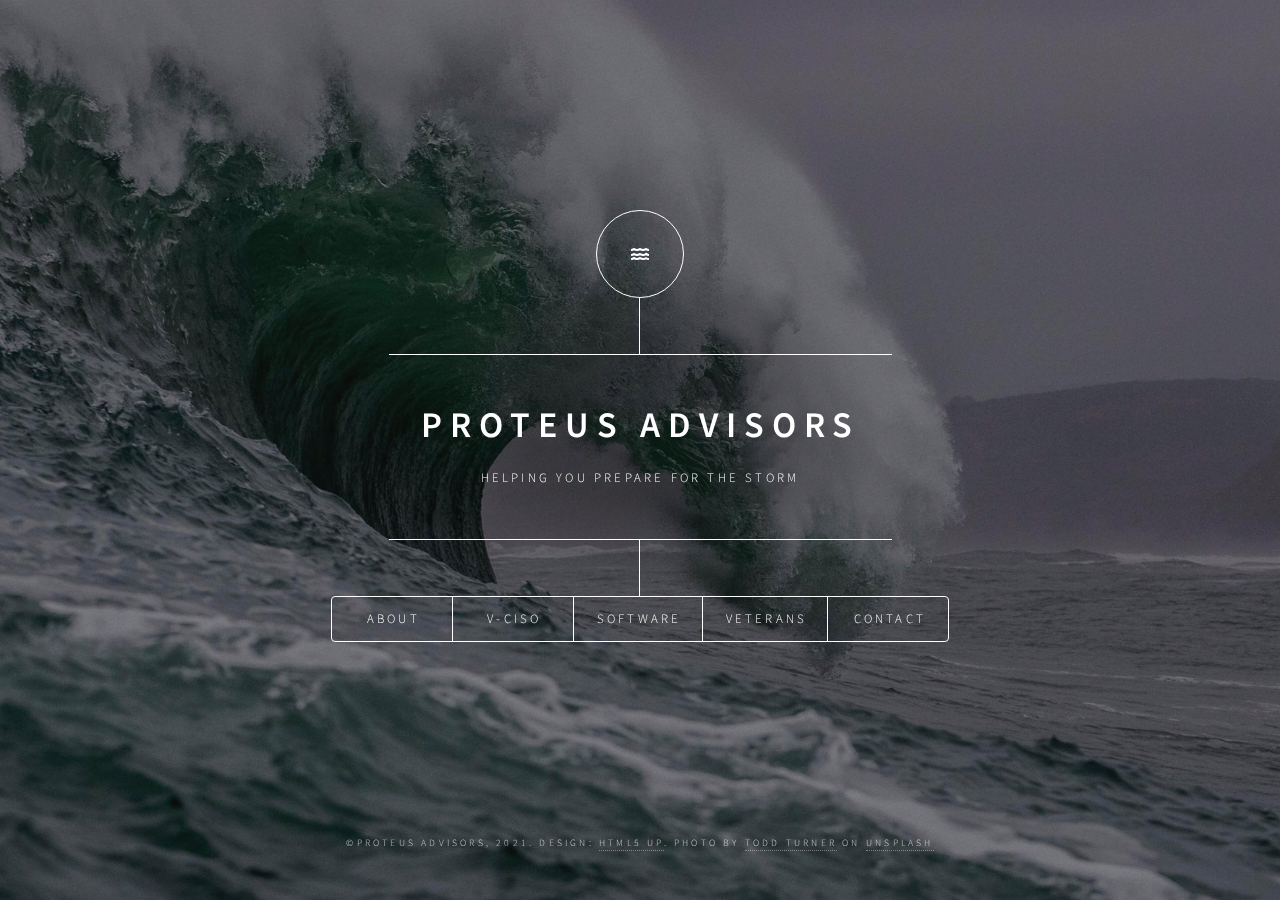
==== commit b5833a5b: "update about and software development" ====
--- a/index.html
+++ b/index.html
@@ -28,8 +28,9 @@
 						</div>
 						<nav>
 							<ul>
-								<!-- <li><a href="#about">About</a></li> -->
+								<li><a href="#about">About</a></li>
 								<li><a href="#vCISO">v-CISO</a></li>
+								<li><a href="#development">Software</a></li>
 								<li><a href="#skillbridge">Veterans</a></li>
 								<li><a href="#contact">Contact</a></li>
 							</ul>
@@ -39,7 +40,7 @@
 					<div id="main">
 						<!-- vCISO -->
 							<article id="vCISO">
-								<h2 class="major">Fractional CISO</h2>
+								<h2 class="major">Virtual/Fractional CISO</h2>
 								<p>Do any of these sound familiar?
 								<ul>
 									<li>You're a securtity lead stuck in meetings all day, unable to manage the needs of the organization.</li>
@@ -48,9 +49,21 @@
 								</ul>
 								A vCISO from Proteus Advisors can help you solve some of these problems by tailoring the engagement to the specific needs of your organization.  We work with all levels of an organization, from keyboard to board room, to help achieve a balance between coverage, risk, and cost.  We generate roadmaps that organizations can implement themselves with in-house staff, recommend service consolidation, and try to determine the most cost-effective way to secure your organization based on your business risks and footprint.</p>
 							</article>
+						<!-- Development -->
+							<article id="development">
+								<h2 class="major">Cyber Tool Development</h2>
+								<p>Whether you are developing for servers or the cloud, Proteus Advisors offers contracted software development services focused on cyber tool development.  Our current expertise includes:</p>
+								<ul>
+									<li>Client software with paired containerized server services</li>
+									<li>Cloud designed applications</li>
+									<li>Automated specialized tool testing</li>
+									<li>Additional experience in virtualization platforms, containerization software, microservice design, and integrating software with third party APIs and platforms</li>
+								</ul>
+								<p>Whether you are looking to temporarily augment a team or to fill a long term contract, reach out and see if our experience can help get your mission critical software to the end user.</p>
+							</article>
 						<!-- Skillbridge -->
 							<article id="skillbridge">
-								<h3 class="major">Veteran Assistance</h3>
+								<h2 class="major">Veteran Assistance</h3>
 								<h4>For Companies</h4>
 								<p>Do you want to hire veterans, but aren't sure how?  The U.S. Military offers up to six month internships for transitioning service members with no cost to the host company, and the veterans keep getting paid by their service.  These programs are great for organizations interested in hiring skilled veterans! Help a transitioning veteran land on their feet and demonstrate their value in the ACTUAL job you want to hire them for!</p>
 								<p>For no fee, Proteus Advisors will provide an overview of the DOD Skillbridge Programs, help fill out service specific forms, and help you structure a successful mentorship and training program.  We have personally assisted 15+ transitioning veterans, so learn from our experiences for free!</p>
@@ -59,11 +72,11 @@
 								<p>For no fee, we can help you find or explain to a Company how to navigate the Skillbridge application and approval process and help start your journey outside the service.  Or, if you want to discuss the challenges of transition, reach out! </p>
 							</article>
 						<!-- About -->
-							<!-- <article id="about">
+							<article id="about">
 								<h2 class="major">About</h2>
-								<span class="image main"><img src="images/pic03.jpg" alt="" /></span>
-								<p>This is about me</p>
-							</article> -->
+								<span class="image main"><img src="images/about.jpg" alt="" /></span>
+								<p>Adrian Tilston is our principal advisor and founder, and the source of the "Old Man of the Sea" company name.  His experiences range from defending networks from NSA intrusion during college competitions to advising Senior Foreign Government and Military leaders as a Green Beret.  He is at home on the keyboard writing client software in C as he is mapping cybersecurity requirements to business cases.  He likes to joke he has started the transition to cyborg life with the rods on his spine he recived during a spinal fusion in 2017 from a traumatic military injury.  He LOVES solving complex problems, and his background in making the mission happen with limited resources fits well with security teams trying their best with a limited budget.</p>
+								<p>Reach out today and we can get Adrian helping you with your needs!</p>
 						<!-- Contact -->
 							<article id="contact">
 								<h2 class="major">Contact</h2>
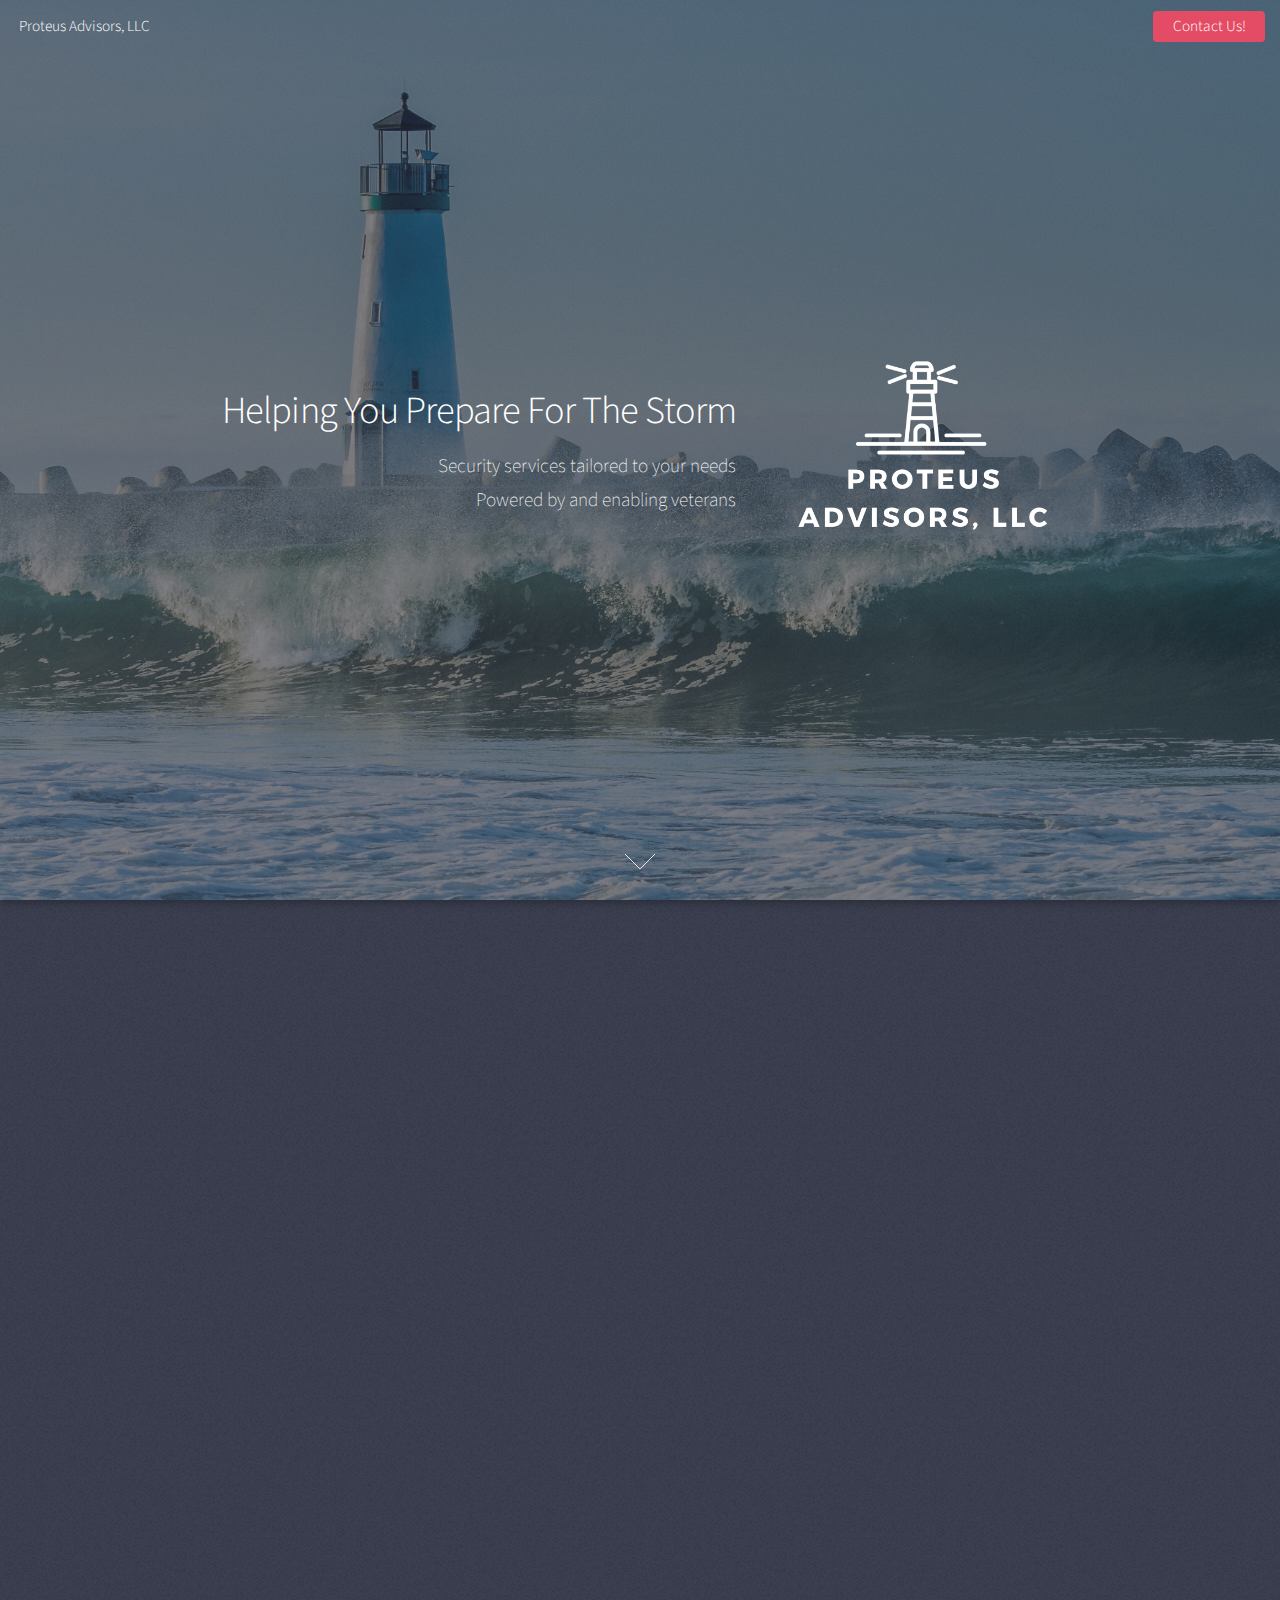
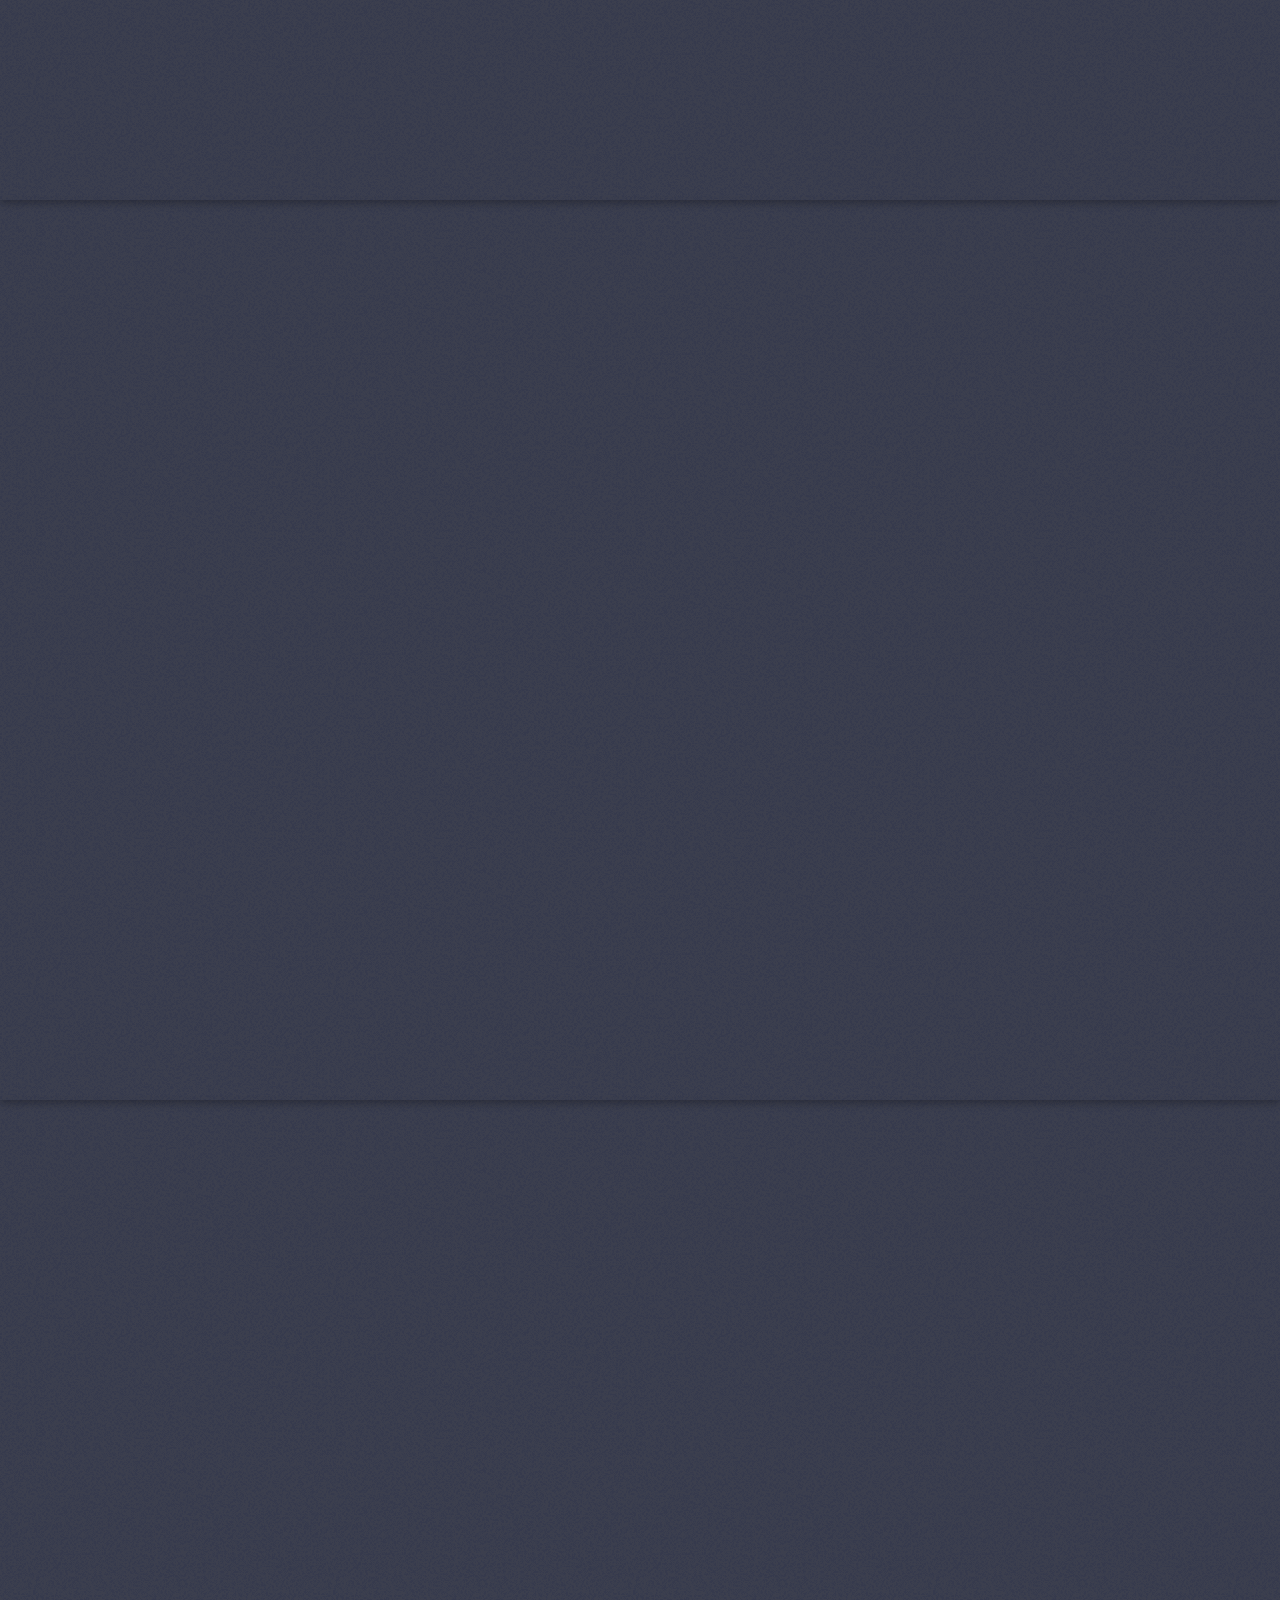
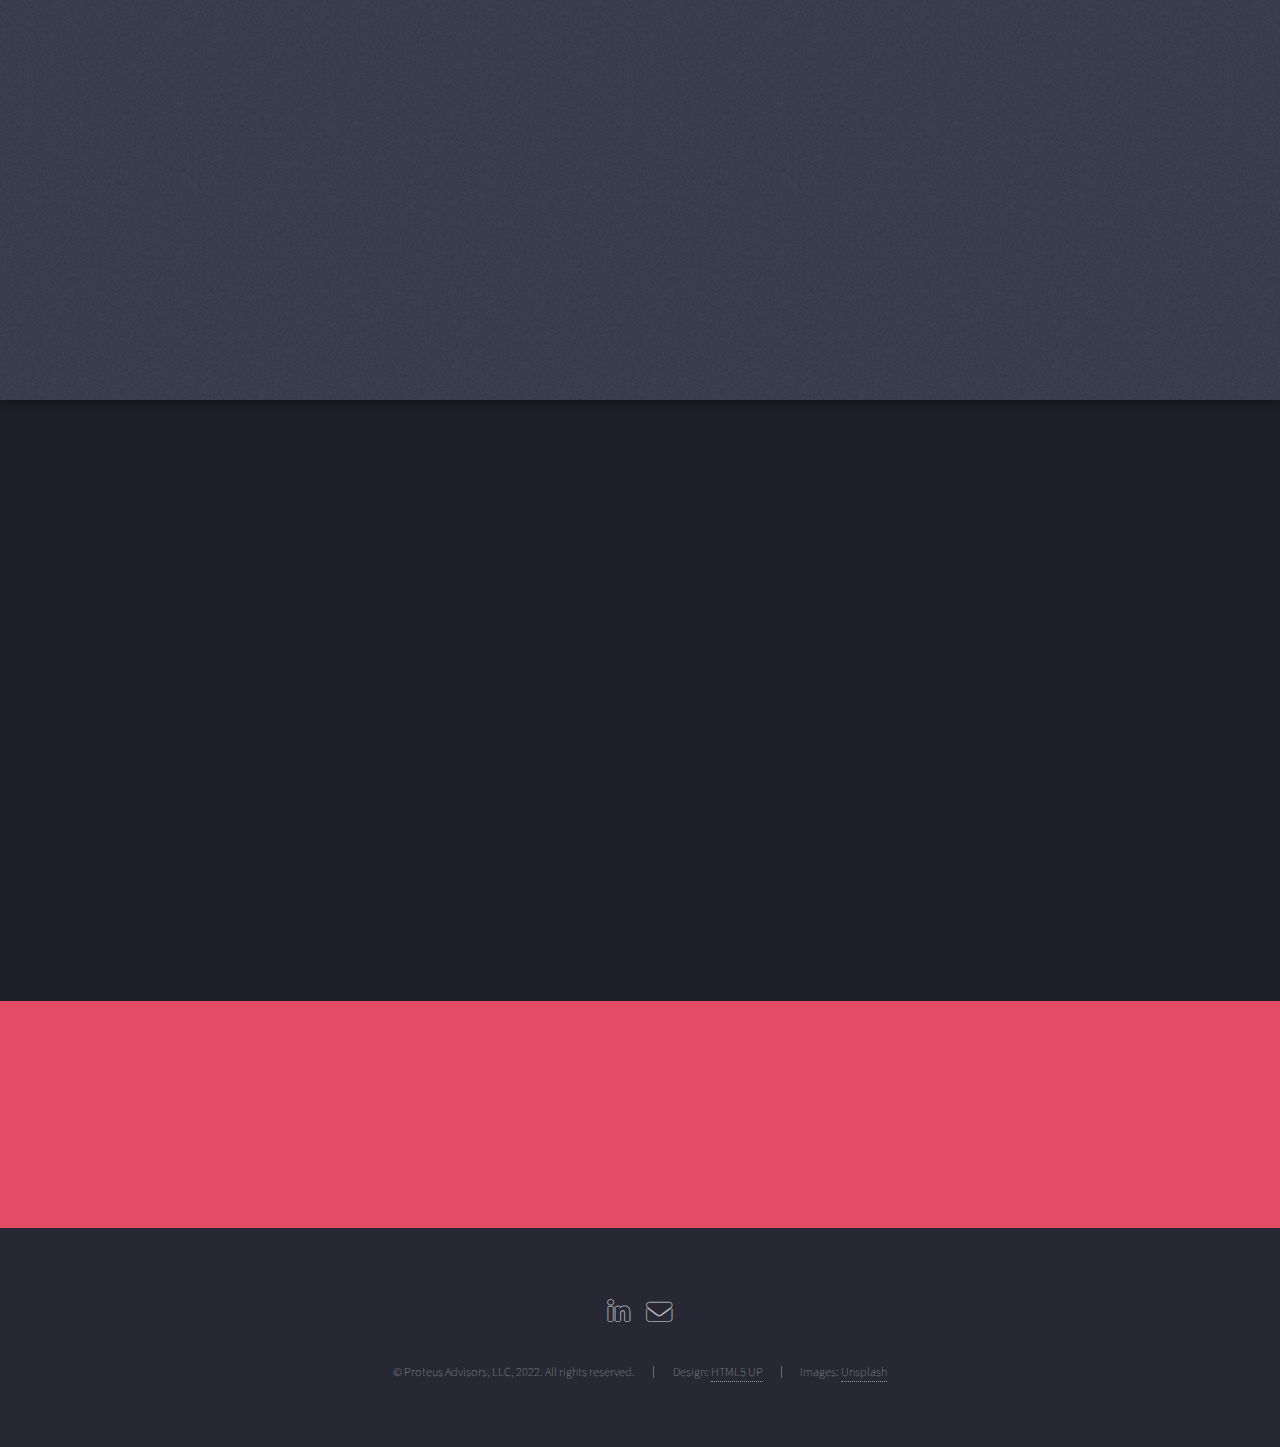
==== commit 091b3662: "Add index file missed in previous commit." ====
--- a/index.html
+++ b/index.html
@@ -1,6 +1,7 @@
 <!DOCTYPE HTML>
 <!--
-	Dimension by HTML5 UP
+	Proteus Advisors, LLC
+	Using Landed by HTML5 UP
 	html5up.net | @ajlkn
 	Free for personal and commercial use under the CCA 3.0 license (html5up.net/license)
 -->
@@ -12,94 +13,204 @@
 		<link rel="stylesheet" href="assets/css/main.css" />
 		<noscript><link rel="stylesheet" href="assets/css/noscript.css" /></noscript>
 	</head>
-	<body class="is-preload">
-		<!-- Wrapper -->
-			<div id="wrapper">
-				<!-- Header -->
-					<header id="header">
-						<div class="logo">
-							<i class="fas fa-water"></i>
-						</div>
-						<div class="content">
-							<div class="inner">
-								<h1>Proteus Advisors</h1>
-								<p>Helping you prepare for the storm</p>
+	<body class="is-preload landing">
+		<div id="page-wrapper">
+
+			<!-- Header -->
+				<header id="header">
+					<h1 id="logo"><a href="index.html">Proteus Advisors, LLC</a></h1>
+					<nav id="nav">
+						<ul>
+							<li><a href="contact.html" class="button primary">Contact Us!</a></li>
+						</ul>
+					</nav>
+				</header>
+
+			<!-- Banner -->
+				<section id="banner">
+					<div class="content">
+						<header>
+							<h2>Helping You Prepare For The Storm</h2>
+							<p>Security services tailored to your needs<br />
+								Powered by and enabling veterans
+							</p>
+						</header>
+						<span class="image"><img src="images/logo-whi-trns.png" alt="" /></span>
+					</div>
+					<a href="#one" class="goto-next scrolly">Next</a>
+				</section>
+
+			<!-- One -->
+				<section id="one" class="spotlight style1 bottom">
+					<span class="image fit main"><img src="images/bg.jpg" alt="" /></span>
+					<div class="content">
+						<div class="container">
+							<div class="row">
+								<div class="col-4 col-12-medium">
+									<header>
+										<h2>Only What You Need</h2>
+										<p>Building security programs to protect against the real-world threats you face</p>
+									</header>
+								</div>
+								<div class="col-4 col-12-medium">
+									<p>Everyone's security needs are different. Whether you are a 
+										startup SaaS platform or enterprise-sized organization,
+										we help you solve the cybersecurity challenges your business
+										actually faces. One company may need to start a brand new
+										security program, while another needs help consolidating
+										vendor tools to reduce spend.
+									</p>
+								</div>
+								<div class="col-4 col-12-medium">
+									<p>Whatever the reason, Proteus Advisors will tailor a flexible
+										engagement that grows and changes as your organization does.
+										Our projects range from answering SAQs, to helping develop
+										a security strategy/roadmaps for startups, to long-term
+										security augmentation or leadership. <b>Simple pricing per
+										project, monthly, or hourly as needed.</b>
+									</p>
+								</div>
 							</div>
 						</div>
-						<nav>
-							<ul>
-								<li><a href="#about">About</a></li>
-								<li><a href="#vCISO">v-CISO</a></li>
-								<li><a href="#development">Software</a></li>
-								<li><a href="#skillbridge">Veterans</a></li>
-								<li><a href="#contact">Contact</a></li>
+					</div>
+					<a href="#two" class="goto-next scrolly">Next</a>
+				</section>
+
+			<!-- Two -->
+				<section id="two" class="spotlight style2 right">
+					<span class="image fit main"><img src="images/maximilian-weisbecker-ship-wheel.jpg" alt="" /></span>
+					<div class="content">
+						<header>
+							<h2>Trusted Advisor</h2>
+							<p>Experts in IT and Cybersecurity products and providers</p>
+						</header>
+						<p>As a trusted advisor, we use our direct line to the most competent
+							and capable providers for IT and security services in the world. 
+							We can help you integrate additional services and technology by
+							simplifying the vendor landscape to get you what you actually need.
+							We have options for managing IT, penetration testing, advanced
+							monitoring, incident response, or other specialty tools for larger
+							companies with unique regulatory or compliance obligations.
+						</p>
+						<!-- <ul class="actions">
+							<li><a href="#" class="button">Learn More!</a></li>
+						</ul> -->
+					</div>
+					<a href="#three" class="goto-next scrolly">Next</a>
+				</section>
+
+			<!-- Three -->
+				<section id="three" class="spotlight style3 left">
+					<span class="image fit main bottom"><img src="images/matthew-buchanan-team.jpg" alt="" /></span>
+					<div class="content">
+						<header>
+							<h2>Veteran Powered</h2>
+							<p>Training and employing veteran cyber professionals</p>
+						</header>
+						<p>We believe one solution to bridging the cybersecurity talent gap is mentoring 
+							and providing opportunities to transitioning veterans. Our team has served in
+							various military cyber fields, and now focuses on helping companies like you go
+							to market and WIN.  We will show you the difference that comes from truly
+							service minded partners!
+						</p>
+						<!-- <ul class="actions">
+							<li><a href="veterans.html" class="button">Learn More!</a></li>
+						</ul> -->
+					</div>
+					<a href="#four" class="goto-next scrolly">Next</a>
+				</section>
+
+			<!-- Four -->
+				<section id="four" class="wrapper style1 special fade-up">
+					<div class="container">
+						<header class="major">
+							<h2>Our Culture</h2>
+							<p>Services built on integrity, experience, and knowledge</p>
+						</header>
+						<div class="box alt">
+							<div class="row gtr-uniform">
+								<section class="col-4 col-6-medium col-12-xsmall">
+									<span class="icon solid alt major fa-award"></span>
+									<h3>Integrity</h3>
+									<p>We want to be your partner. Our business is only successful if we develop and maintain the utmost level of trust with you!</p>
+								</section>
+								<section class="col-4 col-6-medium col-12-xsmall">
+									<span class="icon solid alt major fa-globe"></span>
+									<h3>Experience</h3>
+									<p>We have a healthy mix of civilian and military cybersecurity backgrounds to know what threats are truly out there, across the spectrum.</p>
+								</section>
+								<section class="col-4 col-6-medium col-12-xsmall">
+									<span class="icon solid alt major fa-flask"></span>
+									<h3>Knowledge</h3>
+									<p>Our team is constantly researching the latest technologies and attending the latest conferences to present the best options to you.</p>
+								</section>
+								<!-- <section class="col-4 col-6-medium col-12-xsmall">
+									<span class="icon solid alt major fa-paper-plane"></span>
+									<h3>Non semper interdum</h3>
+									<p>Feugiat accumsan lorem eu ac lorem amet accumsan donec. Blandit orci porttitor.</p>
+								</section>
+								<section class="col-4 col-6-medium col-12-xsmall">
+									<span class="icon solid alt major fa-file"></span>
+									<h3>Odio laoreet accumsan</h3>
+									<p>Feugiat accumsan lorem eu ac lorem amet accumsan donec. Blandit orci porttitor.</p>
+								</section>
+								<section class="col-4 col-6-medium col-12-xsmall">
+									<span class="icon solid alt major fa-lock"></span>
+									<h3>Massa arcu accumsan</h3>
+									<p>Feugiat accumsan lorem eu ac lorem amet accumsan donec. Blandit orci porttitor.</p>
+								</section> -->
+							</div>
+						</div>
+						<!-- <footer class="major">
+							<ul class="actions special">
+								<li><a href="team.html" class="button">See Our Team</a></li>
 							</ul>
-						</nav>
-					</header>
-				<!-- Main -->
-					<div id="main">
-						<!-- vCISO -->
-							<article id="vCISO">
-								<h2 class="major">Virtual/Fractional CISO</h2>
-								<p>Do any of these sound familiar?
-								<ul>
-									<li>You're a securtity lead stuck in meetings all day, unable to manage the needs of the organization.</li>
-									<li>You have enough confusing cybersecurity services that you aren't sure if there is overlap, or if you are even protected well enough.</li>
-									<li>Your infrastructure has grown so much that you need a fresh audit of your cybersecurity controls, but don't need extended full-time assistance.</li>
-								</ul>
-								A vCISO from Proteus Advisors can help you solve some of these problems by tailoring the engagement to the specific needs of your organization.  We work with all levels of an organization, from keyboard to board room, to help achieve a balance between coverage, risk, and cost.  We generate roadmaps that organizations can implement themselves with in-house staff, recommend service consolidation, and try to determine the most cost-effective way to secure your organization based on your business risks and footprint.</p>
-							</article>
-						<!-- Development -->
-							<article id="development">
-								<h2 class="major">Cyber Tool Development</h2>
-								<p>Whether you are developing for servers or the cloud, Proteus Advisors offers contracted software development services focused on cyber tool development.  Our current expertise includes:</p>
-								<ul>
-									<li>Client software with paired containerized server services</li>
-									<li>Cloud designed applications</li>
-									<li>Automated specialized tool testing</li>
-									<li>Additional experience in virtualization platforms, containerization software, microservice design, and integrating software with third party APIs and platforms</li>
-								</ul>
-								<p>Whether you are looking to temporarily augment a team or to fill a long term contract, reach out and see if our experience can help get your mission critical software to the end user.</p>
-							</article>
-						<!-- Skillbridge -->
-							<article id="skillbridge">
-								<h2 class="major">Veteran Assistance</h3>
-								<h4>For Companies</h4>
-								<p>Do you want to hire veterans, but aren't sure how?  The U.S. Military offers up to six month internships for transitioning service members with no cost to the host company, and the veterans keep getting paid by their service.  These programs are great for organizations interested in hiring skilled veterans! Help a transitioning veteran land on their feet and demonstrate their value in the ACTUAL job you want to hire them for!</p>
-								<p>For no fee, Proteus Advisors will provide an overview of the DOD Skillbridge Programs, help fill out service specific forms, and help you structure a successful mentorship and training program.  We have personally assisted 15+ transitioning veterans, so learn from our experiences for free!</p>
-								<h4>For Veterans</h4>
-								<p>On the hunt for a Company supporting Skillbridge fellowships, or have one who isn't quite sure how to get it to SP?  It can be hard getting everything to align with a company, the education/transition office, and your command.  We have personally helped mentor 15+ veterans in Skillbridge programs we have been a part of, so we know that you are just looking for somewhere to give you a chance.  Our motivation is simply to ensure you land on your feet, no matter where that is.</p>
-								<p>For no fee, we can help you find or explain to a Company how to navigate the Skillbridge application and approval process and help start your journey outside the service.  Or, if you want to discuss the challenges of transition, reach out! </p>
-							</article>
-						<!-- About -->
-							<article id="about">
-								<h2 class="major">About</h2>
-								<span class="image main"><img src="images/about.jpg" alt="" /></span>
-								<p>Adrian Tilston is our principal advisor and founder, and the source of the "Old Man of the Sea" company name.  His experiences range from defending networks from NSA intrusion during college competitions to advising Senior Foreign Government and Military leaders as a Green Beret.  He is at home on the keyboard writing client software in C as he is mapping cybersecurity requirements to business cases.  He likes to joke he has started the transition to cyborg life with the rods on his spine he recived during a spinal fusion in 2017 from a traumatic military injury.  He LOVES solving complex problems, and his background in making the mission happen with limited resources fits well with security teams trying their best with a limited budget.</p>
-								<p>Reach out today and we can get Adrian helping you with your needs!</p>
-						<!-- Contact -->
-							<article id="contact">
-								<h2 class="major">Contact</h2>
-								<p>In a constant effort to avoid spam, we have ingeniously encoded our email address below (remember it's <code>.co</code>!).  Or if you are looking for more networking, feel free to reach out on LinkedIn.</p>
-								<ul class="alt">
-									<li class="icon solid fa-envelope"><span class="label"></span></a>  <code>info [at] proteusllc [dot] co</code></li>
-									<li><a href="https://www.linkedin.com/company/proteus-advisors-llc" class="icon brands fa-linkedin"><span class="label"></span></a>  Proteus Advisors LinkedIn</li>
-								</ul>
-							</article>
-					</div>
-				<!-- Footer -->
-					<footer id="footer">
-						<p class="copyright">&copy;Proteus Advisors, 2021. Design: <a href="https://html5up.net">HTML5 UP</a>. Photo by <a href="https://unsplash.com/@toddtphoto?utm_source=unsplash&utm_medium=referral&utm_content=creditCopyText">Todd Turner</a> on <a href="https://unsplash.com/s/photos/waves-crashing?utm_source=unsplash&utm_medium=referral&utm_content=creditCopyText">Unsplash</a>
-						</p>
-					</footer>
-			</div>
-		<!-- BG -->
-			<div id="bg"></div>
+						</footer> -->
+					</div>
+				</section>
+
+			<!-- Contact -->
+				<section id="contact" class="wrapper style2 special fade">
+					<div class="container">
+						<header>
+							<h2>Let's connect today!</h2>
+							<p>No spam. No selling information. Just an email from us to you. Tell us your challenges. No pressure.</p>
+						</header>
+						<div class="container contact">
+							<script charset="utf-8" type="text/javascript" src="https://js.hsforms.net/forms/v2.js?pre=1"></script>
+							<script>
+								hbspt.forms.create({
+									region: "na1",
+									portalId: "22066590",
+									formId: "e9275f2e-8617-4cd5-a5e2-92d343477869"
+								});
+								</script>
+						</div>
+					</div>
+				</section>
+
+			<!-- Footer -->
+				<footer id="footer">
+					<ul class="icons">
+						<li><a href="https://www.linkedin.com/company/proteus-advisors-llc" class="icon brands alt fa-linkedin-in"><span class="label">LinkedIn</span></a></li>
+						<li><a href="mailto:info@proteusllc.co" class="icon solid alt fa-envelope"><span class="label">Email</span></a></li>
+					</ul>
+					<ul class="copyright">
+						<li>&copy; Proteus Advisors, LLC, 2022. All rights reserved.</li><li>Design: <a href="http://html5up.net">HTML5 UP</a></li><li>Images: <a href="https://unsplash.com/">Unsplash</a></li>
+					</ul>
+				</footer>
+
+		</div>
+
 		<!-- Scripts -->
 			<script src="assets/js/jquery.min.js"></script>
+			<script src="assets/js/jquery.scrolly.min.js"></script>
+			<script src="assets/js/jquery.dropotron.min.js"></script>
+			<script src="assets/js/jquery.scrollex.min.js"></script>
 			<script src="assets/js/browser.min.js"></script>
 			<script src="assets/js/breakpoints.min.js"></script>
 			<script src="assets/js/util.js"></script>
 			<script src="assets/js/main.js"></script>
+
 	</body>
-</html>
+</html>--- a/assets/css/main.css
+++ b/assets/css/main.css
@@ -1,10 +1,12 @@
-@import url(fontawesome-all.min.css);
-@import url("https://fonts.googleapis.com/css?family=Source+Sans+Pro:300italic,600italic,300,600");
-
-/*
-	Dimension by HTML5 UP
-	html5up.net | @ajlkn
-	Free for personal and commercial use under the CCA 3.0 license (html5up.net/license)
+@import url("fontawesome-all.min.css");
+@import url("https://fonts.googleapis.com/css?family=Roboto:100,300,100italic,300italic");
+@import url("https://fonts.googleapis.com/css?family=Source+Sans+Pro:100,300,100italic,600italic,300italic,600");
+
+
+/*
+	Landed by HTML5 UP
+	html5up.net | @ajlkn
+	Free for personal and commercial use under the CCA 3.0 license (html5up.net/license)
 */
 
 html, body, div, span, applet, object,
@@ -74,18 +76,6 @@
 
 /* Basic */
 
-	@-ms-viewport {
-		width: device-width;
-	}
-
-	@media screen and (max-width: 480px) {
-
-		html, body {
-			min-width: 320px;
-		}
-
-	}
-
 	html {
 		box-sizing: border-box;
 	}
@@ -94,318 +84,2167 @@
 		box-sizing: inherit;
 	}
 
-	body {
-		background: #1b1f22;
-	}
-
-		body.is-preload *, body.is-preload *:before, body.is-preload *:after {
+	html, body {
+		background: #1c1d26;
+	}
+
+	body.is-preload *, body.is-preload *:before, body.is-preload *:after {
+		-moz-animation: none !important;
+		-webkit-animation: none !important;
+		-ms-animation: none !important;
+		animation: none !important;
+		-moz-transition: none !important;
+		-webkit-transition: none !important;
+		-ms-transition: none !important;
+		transition: none !important;
+	}
+
+	body, input, select, textarea {
+		color: rgba(255, 255, 255, 0.75);
+		font-family: "Source Sans Pro", "Roboto", Helvetica, sans-serif;
+		font-size: 15pt;
+		font-weight: 100;
+		line-height: 1.75em;
+	}
+
+	a {
+		-moz-transition: border-color 0.2s ease-in-out, color 0.2s ease-in-out;
+		-webkit-transition: border-color 0.2s ease-in-out, color 0.2s ease-in-out;
+		-ms-transition: border-color 0.2s ease-in-out, color 0.2s ease-in-out;
+		transition: border-color 0.2s ease-in-out, color 0.2s ease-in-out;
+		border-bottom: dotted 1px;
+		color: #e44c65;
+		text-decoration: none;
+	}
+
+		a:hover {
+			color: #e44c65 !important;
+			border-bottom-color: transparent;
+		}
+
+	strong, b {
+		color: #ffffff;
+		font-weight: 300;
+	}
+
+	em, i {
+		font-style: italic;
+	}
+
+	p {
+		margin: 0 0 2em 0;
+	}
+
+	h1, h2, h3, h4, h5, h6 {
+		color: #ffffff;
+		font-weight: 300;
+		line-height: 1em;
+		margin: 0 0 1em 0;
+	}
+
+		h1 a, h2 a, h3 a, h4 a, h5 a, h6 a {
+			color: inherit;
+			border: 0;
+		}
+
+	h2 {
+		font-size: 2em;
+		line-height: 1.5em;
+		letter-spacing: -0.025em;
+	}
+
+	h3 {
+		font-size: 1.35em;
+		line-height: 1.5em;
+	}
+
+	h4 {
+		font-size: 1.1em;
+		line-height: 1.5em;
+	}
+
+	h5 {
+		font-size: 0.9em;
+		line-height: 1.5em;
+	}
+
+	h6 {
+		font-size: 0.7em;
+		line-height: 1.5em;
+	}
+
+	sub {
+		font-size: 0.8em;
+		position: relative;
+		top: 0.5em;
+	}
+
+	sup {
+		font-size: 0.8em;
+		position: relative;
+		top: -0.5em;
+	}
+
+	hr {
+		border: 0;
+		border-bottom: solid 1px rgba(255, 255, 255, 0.3);
+		margin: 3em 0;
+	}
+
+		hr.major {
+			margin: 4em 0;
+		}
+
+	blockquote {
+		border-left: solid 4px rgba(255, 255, 255, 0.3);
+		font-style: italic;
+		margin: 0 0 2em 0;
+		padding: 0.5em 0 0.5em 2em;
+	}
+
+	code {
+		background: rgba(255, 255, 255, 0.075);
+		border-radius: 4px;
+		font-family: "Courier New", monospace;
+		font-size: 0.9em;
+		margin: 0 0.25em;
+		padding: 0.25em 0.65em;
+	}
+
+	pre {
+		-webkit-overflow-scrolling: touch;
+		font-family: "Courier New", monospace;
+		font-size: 0.9em;
+		margin: 0 0 2em 0;
+	}
+
+		pre code {
+			display: block;
+			line-height: 1.75em;
+			padding: 1em 1.5em;
+			overflow-x: auto;
+		}
+
+	.align-left {
+		text-align: left;
+	}
+
+	.align-center {
+		text-align: center;
+	}
+
+	.align-right {
+		text-align: right;
+	}
+
+/* Loader */
+
+	@-moz-keyframes spinner-show {
+		0% {
+			opacity: 0;
+		}
+
+		100% {
+			opacity: 1;
+		}
+	}
+
+	@-webkit-keyframes spinner-show {
+		0% {
+			opacity: 0;
+		}
+
+		100% {
+			opacity: 1;
+		}
+	}
+
+	@-ms-keyframes spinner-show {
+		0% {
+			opacity: 0;
+		}
+
+		100% {
+			opacity: 1;
+		}
+	}
+
+	@keyframes spinner-show {
+		0% {
+			opacity: 0;
+		}
+
+		100% {
+			opacity: 1;
+		}
+	}
+
+	@-moz-keyframes spinner-hide {
+		0% {
+			color: rgba(255, 255, 255, 0.15);
+			z-index: 100001;
+			-moz-transform: scale(1) rotate(0deg);
+			-webkit-transform: scale(1) rotate(0deg);
+			-ms-transform: scale(1) rotate(0deg);
+			transform: scale(1) rotate(0deg);
+		}
+
+		99% {
+			color: #1c1d26;
+			z-index: 100001;
+			-moz-transform: scale(0.5) rotate(360deg);
+			-webkit-transform: scale(0.5) rotate(360deg);
+			-ms-transform: scale(0.5) rotate(360deg);
+			transform: scale(0.5) rotate(360deg);
+		}
+
+		100% {
+			color: #1c1d26;
+			z-index: -1;
+			-moz-transform: scale(0.5) rotate(360deg);
+			-webkit-transform: scale(0.5) rotate(360deg);
+			-ms-transform: scale(0.5) rotate(360deg);
+			transform: scale(0.5) rotate(360deg);
+		}
+	}
+
+	@-webkit-keyframes spinner-hide {
+		0% {
+			color: rgba(255, 255, 255, 0.15);
+			z-index: 100001;
+			-moz-transform: scale(1) rotate(0deg);
+			-webkit-transform: scale(1) rotate(0deg);
+			-ms-transform: scale(1) rotate(0deg);
+			transform: scale(1) rotate(0deg);
+		}
+
+		99% {
+			color: #1c1d26;
+			z-index: 100001;
+			-moz-transform: scale(0.5) rotate(360deg);
+			-webkit-transform: scale(0.5) rotate(360deg);
+			-ms-transform: scale(0.5) rotate(360deg);
+			transform: scale(0.5) rotate(360deg);
+		}
+
+		100% {
+			color: #1c1d26;
+			z-index: -1;
+			-moz-transform: scale(0.5) rotate(360deg);
+			-webkit-transform: scale(0.5) rotate(360deg);
+			-ms-transform: scale(0.5) rotate(360deg);
+			transform: scale(0.5) rotate(360deg);
+		}
+	}
+
+	@-ms-keyframes spinner-hide {
+		0% {
+			color: rgba(255, 255, 255, 0.15);
+			z-index: 100001;
+			-moz-transform: scale(1) rotate(0deg);
+			-webkit-transform: scale(1) rotate(0deg);
+			-ms-transform: scale(1) rotate(0deg);
+			transform: scale(1) rotate(0deg);
+		}
+
+		99% {
+			color: #1c1d26;
+			z-index: 100001;
+			-moz-transform: scale(0.5) rotate(360deg);
+			-webkit-transform: scale(0.5) rotate(360deg);
+			-ms-transform: scale(0.5) rotate(360deg);
+			transform: scale(0.5) rotate(360deg);
+		}
+
+		100% {
+			color: #1c1d26;
+			z-index: -1;
+			-moz-transform: scale(0.5) rotate(360deg);
+			-webkit-transform: scale(0.5) rotate(360deg);
+			-ms-transform: scale(0.5) rotate(360deg);
+			transform: scale(0.5) rotate(360deg);
+		}
+	}
+
+	@keyframes spinner-hide {
+		0% {
+			color: rgba(255, 255, 255, 0.15);
+			z-index: 100001;
+			-moz-transform: scale(1) rotate(0deg);
+			-webkit-transform: scale(1) rotate(0deg);
+			-ms-transform: scale(1) rotate(0deg);
+			transform: scale(1) rotate(0deg);
+		}
+
+		99% {
+			color: #1c1d26;
+			z-index: 100001;
+			-moz-transform: scale(0.5) rotate(360deg);
+			-webkit-transform: scale(0.5) rotate(360deg);
+			-ms-transform: scale(0.5) rotate(360deg);
+			transform: scale(0.5) rotate(360deg);
+		}
+
+		100% {
+			color: #1c1d26;
+			z-index: -1;
+			-moz-transform: scale(0.5) rotate(360deg);
+			-webkit-transform: scale(0.5) rotate(360deg);
+			-ms-transform: scale(0.5) rotate(360deg);
+			transform: scale(0.5) rotate(360deg);
+		}
+	}
+
+	@-moz-keyframes spinner-rotate {
+		0% {
+			-moz-transform: scale(1) rotate(0deg);
+			-webkit-transform: scale(1) rotate(0deg);
+			-ms-transform: scale(1) rotate(0deg);
+			transform: scale(1) rotate(0deg);
+		}
+
+		100% {
+			-moz-transform: scale(1) rotate(360deg);
+			-webkit-transform: scale(1) rotate(360deg);
+			-ms-transform: scale(1) rotate(360deg);
+			transform: scale(1) rotate(360deg);
+		}
+	}
+
+	@-webkit-keyframes spinner-rotate {
+		0% {
+			-moz-transform: scale(1) rotate(0deg);
+			-webkit-transform: scale(1) rotate(0deg);
+			-ms-transform: scale(1) rotate(0deg);
+			transform: scale(1) rotate(0deg);
+		}
+
+		100% {
+			-moz-transform: scale(1) rotate(360deg);
+			-webkit-transform: scale(1) rotate(360deg);
+			-ms-transform: scale(1) rotate(360deg);
+			transform: scale(1) rotate(360deg);
+		}
+	}
+
+	@-ms-keyframes spinner-rotate {
+		0% {
+			-moz-transform: scale(1) rotate(0deg);
+			-webkit-transform: scale(1) rotate(0deg);
+			-ms-transform: scale(1) rotate(0deg);
+			transform: scale(1) rotate(0deg);
+		}
+
+		100% {
+			-moz-transform: scale(1) rotate(360deg);
+			-webkit-transform: scale(1) rotate(360deg);
+			-ms-transform: scale(1) rotate(360deg);
+			transform: scale(1) rotate(360deg);
+		}
+	}
+
+	@keyframes spinner-rotate {
+		0% {
+			-moz-transform: scale(1) rotate(0deg);
+			-webkit-transform: scale(1) rotate(0deg);
+			-ms-transform: scale(1) rotate(0deg);
+			transform: scale(1) rotate(0deg);
+		}
+
+		100% {
+			-moz-transform: scale(1) rotate(360deg);
+			-webkit-transform: scale(1) rotate(360deg);
+			-ms-transform: scale(1) rotate(360deg);
+			transform: scale(1) rotate(360deg);
+		}
+	}
+
+	@-moz-keyframes overlay-hide {
+		0% {
+			opacity: 1;
+			z-index: 100000;
+		}
+
+		15% {
+			opacity: 1;
+			z-index: 100000;
+		}
+
+		99% {
+			opacity: 0;
+			z-index: 100000;
+		}
+
+		100% {
+			opacity: 0;
+			z-index: -1;
+		}
+	}
+
+	@-webkit-keyframes overlay-hide {
+		0% {
+			opacity: 1;
+			z-index: 100000;
+		}
+
+		15% {
+			opacity: 1;
+			z-index: 100000;
+		}
+
+		99% {
+			opacity: 0;
+			z-index: 100000;
+		}
+
+		100% {
+			opacity: 0;
+			z-index: -1;
+		}
+	}
+
+	@-ms-keyframes overlay-hide {
+		0% {
+			opacity: 1;
+			z-index: 100000;
+		}
+
+		15% {
+			opacity: 1;
+			z-index: 100000;
+		}
+
+		99% {
+			opacity: 0;
+			z-index: 100000;
+		}
+
+		100% {
+			opacity: 0;
+			z-index: -1;
+		}
+	}
+
+	@keyframes overlay-hide {
+		0% {
+			opacity: 1;
+			z-index: 100000;
+		}
+
+		15% {
+			opacity: 1;
+			z-index: 100000;
+		}
+
+		99% {
+			opacity: 0;
+			z-index: 100000;
+		}
+
+		100% {
+			opacity: 0;
+			z-index: -1;
+		}
+	}
+
+	body.landing {
+		text-decoration: none;
+	}
+
+		body.landing:before {
+			-moz-osx-font-smoothing: grayscale;
+			-webkit-font-smoothing: antialiased;
+			display: inline-block;
+			font-style: normal;
+			font-variant: normal;
+			text-rendering: auto;
+			line-height: 1;
+			text-transform: none !important;
+			font-family: 'Font Awesome 5 Free';
+			font-weight: 900;
+		}
+
+		body.landing:before {
+			-moz-animation: spinner-show 1.5s 1 0.25s ease forwards, spinner-hide 0.25s ease-in-out forwards !important;
+			-webkit-animation: spinner-show 1.5s 1 0.25s ease forwards, spinner-hide 0.25s ease-in-out forwards !important;
+			-ms-animation: spinner-show 1.5s 1 0.25s ease forwards, spinner-hide 0.25s ease-in-out forwards !important;
+			animation: spinner-show 1.5s 1 0.25s ease forwards, spinner-hide 0.25s ease-in-out forwards !important;
+			-moz-transform-origin: 50% 50%;
+			-webkit-transform-origin: 50% 50%;
+			-ms-transform-origin: 50% 50%;
+			transform-origin: 50% 50%;
+			color: rgba(255, 255, 255, 0.15);
+			content: '\f1ce';
+			cursor: default;
+			display: block;
+			font-size: 2em;
+			height: 2em;
+			left: 50%;
+			line-height: 2em;
+			margin: -1em 0 0 -1em;
+			opacity: 0;
+			position: fixed;
+			text-align: center;
+			top: 50%;
+			width: 2em;
+			z-index: -1;
+		}
+
+		body.landing:after {
+			-moz-animation: overlay-hide 1.5s ease-in forwards !important;
+			-webkit-animation: overlay-hide 1.5s ease-in forwards !important;
+			-ms-animation: overlay-hide 1.5s ease-in forwards !important;
+			animation: overlay-hide 1.5s ease-in forwards !important;
+			background: #1c1d26;
+			content: '';
+			display: block;
+			height: 100%;
+			left: 0;
+			opacity: 0;
+			position: fixed;
+			top: 0;
+			width: 100%;
+			z-index: -1;
+		}
+
+		body.landing.is-preload:before {
+			-moz-animation: spinner-show 1.5s 1 0.25s ease forwards, spinner-rotate 0.75s infinite linear !important;
+			-webkit-animation: spinner-show 1.5s 1 0.25s ease forwards, spinner-rotate 0.75s infinite linear !important;
+			-ms-animation: spinner-show 1.5s 1 0.25s ease forwards, spinner-rotate 0.75s infinite linear !important;
+			animation: spinner-show 1.5s 1 0.25s ease forwards, spinner-rotate 0.75s infinite linear !important;
+			z-index: 100001;
+		}
+
+		body.landing.is-preload:after {
 			-moz-animation: none !important;
 			-webkit-animation: none !important;
 			-ms-animation: none !important;
 			animation: none !important;
-			-moz-transition: none !important;
-			-webkit-transition: none !important;
-			-ms-transition: none !important;
-			transition: none !important;
-		}
-
-/* Type */
-
-	html {
-		font-size: 16pt;
-	}
+			opacity: 1;
+			z-index: 100000;
+		}
+
+	@media (-webkit-min-device-pixel-ratio: 2) {
+
+		body.landing:before {
+			line-height: 2.025em;
+		}
+
+	}
+
+/* Container */
+
+	.container {
+		margin: 0 auto;
+		max-width: calc(100% - 4em);
+		width: 70em;
+	}
+
+		.container.xsmall {
+			width: 17.5em;
+		}
+
+		.container.small {
+			width: 35em;
+		}
+
+		.container.medium {
+			width: 52.5em;
+		}
+
+		.container.large {
+			width: 87.5em;
+		}
+
+		.container.xlarge {
+			width: 105em;
+		}
+
+		.container.max {
+			width: 100%;
+		}
+
+		.container.contact {
+			width: 90%;
+			max-width: 30em;
+		}
+
+		@media screen and (max-width: 1280px) {
+
+			.container {
+				width: 90%;
+				max-width: 100%;
+			}
+
+		}
+
+		@media screen and (max-width: 980px) {
+
+			.container {
+				width: 100% !important;
+			}
+
+		}
+
+/* Row */
+
+	.row {
+		display: flex;
+		flex-wrap: wrap;
+		box-sizing: border-box;
+		align-items: stretch;
+	}
+
+		.row > * {
+			box-sizing: border-box;
+		}
+
+		.row.gtr-uniform > * > :last-child {
+			margin-bottom: 0;
+		}
+
+		.row.aln-left {
+			justify-content: flex-start;
+		}
+
+		.row.aln-center {
+			justify-content: center;
+		}
+
+		.row.aln-right {
+			justify-content: flex-end;
+		}
+
+		.row.aln-top {
+			align-items: flex-start;
+		}
+
+		.row.aln-middle {
+			align-items: center;
+		}
+
+		.row.aln-bottom {
+			align-items: flex-end;
+		}
+
+		.row > .imp {
+			order: -1;
+		}
+
+		.row > .col-1 {
+			width: 8.33333%;
+		}
+
+		.row > .off-1 {
+			margin-left: 8.33333%;
+		}
+
+		.row > .col-2 {
+			width: 16.66667%;
+		}
+
+		.row > .off-2 {
+			margin-left: 16.66667%;
+		}
+
+		.row > .col-3 {
+			width: 25%;
+		}
+
+		.row > .off-3 {
+			margin-left: 25%;
+		}
+
+		.row > .col-4 {
+			width: 33.33333%;
+		}
+
+		.row > .off-4 {
+			margin-left: 33.33333%;
+		}
+
+		.row > .col-5 {
+			width: 41.66667%;
+		}
+
+		.row > .off-5 {
+			margin-left: 41.66667%;
+		}
+
+		.row > .col-6 {
+			width: 50%;
+		}
+
+		.row > .off-6 {
+			margin-left: 50%;
+		}
+
+		.row > .col-7 {
+			width: 58.33333%;
+		}
+
+		.row > .off-7 {
+			margin-left: 58.33333%;
+		}
+
+		.row > .col-8 {
+			width: 66.66667%;
+		}
+
+		.row > .off-8 {
+			margin-left: 66.66667%;
+		}
+
+		.row > .col-9 {
+			width: 75%;
+		}
+
+		.row > .off-9 {
+			margin-left: 75%;
+		}
+
+		.row > .col-10 {
+			width: 83.33333%;
+		}
+
+		.row > .off-10 {
+			margin-left: 83.33333%;
+		}
+
+		.row > .col-11 {
+			width: 91.66667%;
+		}
+
+		.row > .off-11 {
+			margin-left: 91.66667%;
+		}
+
+		.row > .col-12 {
+			width: 100%;
+		}
+
+		.row > .off-12 {
+			margin-left: 100%;
+		}
+
+		.row.gtr-0 {
+			margin-top: 0;
+			margin-left: 0em;
+		}
+
+			.row.gtr-0 > * {
+				padding: 0 0 0 0em;
+			}
+
+			.row.gtr-0.gtr-uniform {
+				margin-top: 0em;
+			}
+
+				.row.gtr-0.gtr-uniform > * {
+					padding-top: 0em;
+				}
+
+		.row.gtr-25 {
+			margin-top: 0;
+			margin-left: -0.625em;
+		}
+
+			.row.gtr-25 > * {
+				padding: 0 0 0 0.625em;
+			}
+
+			.row.gtr-25.gtr-uniform {
+				margin-top: -0.625em;
+			}
+
+				.row.gtr-25.gtr-uniform > * {
+					padding-top: 0.625em;
+				}
+
+		.row.gtr-50 {
+			margin-top: 0;
+			margin-left: -1.25em;
+		}
+
+			.row.gtr-50 > * {
+				padding: 0 0 0 1.25em;
+			}
+
+			.row.gtr-50.gtr-uniform {
+				margin-top: -1.25em;
+			}
+
+				.row.gtr-50.gtr-uniform > * {
+					padding-top: 1.25em;
+				}
+
+		.row {
+			margin-top: 0;
+			margin-left: -2.5em;
+		}
+
+			.row > * {
+				padding: 0 0 0 2.5em;
+			}
+
+			.row.gtr-uniform {
+				margin-top: -2.5em;
+			}
+
+				.row.gtr-uniform > * {
+					padding-top: 2.5em;
+				}
+
+		.row.gtr-150 {
+			margin-top: 0;
+			margin-left: -3.75em;
+		}
+
+			.row.gtr-150 > * {
+				padding: 0 0 0 3.75em;
+			}
+
+			.row.gtr-150.gtr-uniform {
+				margin-top: -3.75em;
+			}
+
+				.row.gtr-150.gtr-uniform > * {
+					padding-top: 3.75em;
+				}
+
+		.row.gtr-200 {
+			margin-top: 0;
+			margin-left: -5em;
+		}
+
+			.row.gtr-200 > * {
+				padding: 0 0 0 5em;
+			}
+
+			.row.gtr-200.gtr-uniform {
+				margin-top: -5em;
+			}
+
+				.row.gtr-200.gtr-uniform > * {
+					padding-top: 5em;
+				}
 
 		@media screen and (max-width: 1680px) {
 
-			html {
-				font-size: 12pt;
-			}
+			.row {
+				display: flex;
+				flex-wrap: wrap;
+				box-sizing: border-box;
+				align-items: stretch;
+			}
+
+				.row > * {
+					box-sizing: border-box;
+				}
+
+				.row.gtr-uniform > * > :last-child {
+					margin-bottom: 0;
+				}
+
+				.row.aln-left {
+					justify-content: flex-start;
+				}
+
+				.row.aln-center {
+					justify-content: center;
+				}
+
+				.row.aln-right {
+					justify-content: flex-end;
+				}
+
+				.row.aln-top {
+					align-items: flex-start;
+				}
+
+				.row.aln-middle {
+					align-items: center;
+				}
+
+				.row.aln-bottom {
+					align-items: flex-end;
+				}
+
+				.row > .imp-xlarge {
+					order: -1;
+				}
+
+				.row > .col-1-xlarge {
+					width: 8.33333%;
+				}
+
+				.row > .off-1-xlarge {
+					margin-left: 8.33333%;
+				}
+
+				.row > .col-2-xlarge {
+					width: 16.66667%;
+				}
+
+				.row > .off-2-xlarge {
+					margin-left: 16.66667%;
+				}
+
+				.row > .col-3-xlarge {
+					width: 25%;
+				}
+
+				.row > .off-3-xlarge {
+					margin-left: 25%;
+				}
+
+				.row > .col-4-xlarge {
+					width: 33.33333%;
+				}
+
+				.row > .off-4-xlarge {
+					margin-left: 33.33333%;
+				}
+
+				.row > .col-5-xlarge {
+					width: 41.66667%;
+				}
+
+				.row > .off-5-xlarge {
+					margin-left: 41.66667%;
+				}
+
+				.row > .col-6-xlarge {
+					width: 50%;
+				}
+
+				.row > .off-6-xlarge {
+					margin-left: 50%;
+				}
+
+				.row > .col-7-xlarge {
+					width: 58.33333%;
+				}
+
+				.row > .off-7-xlarge {
+					margin-left: 58.33333%;
+				}
+
+				.row > .col-8-xlarge {
+					width: 66.66667%;
+				}
+
+				.row > .off-8-xlarge {
+					margin-left: 66.66667%;
+				}
+
+				.row > .col-9-xlarge {
+					width: 75%;
+				}
+
+				.row > .off-9-xlarge {
+					margin-left: 75%;
+				}
+
+				.row > .col-10-xlarge {
+					width: 83.33333%;
+				}
+
+				.row > .off-10-xlarge {
+					margin-left: 83.33333%;
+				}
+
+				.row > .col-11-xlarge {
+					width: 91.66667%;
+				}
+
+				.row > .off-11-xlarge {
+					margin-left: 91.66667%;
+				}
+
+				.row > .col-12-xlarge {
+					width: 100%;
+				}
+
+				.row > .off-12-xlarge {
+					margin-left: 100%;
+				}
+
+				.row.gtr-0 {
+					margin-top: 0;
+					margin-left: 0em;
+				}
+
+					.row.gtr-0 > * {
+						padding: 0 0 0 0em;
+					}
+
+					.row.gtr-0.gtr-uniform {
+						margin-top: 0em;
+					}
+
+						.row.gtr-0.gtr-uniform > * {
+							padding-top: 0em;
+						}
+
+				.row.gtr-25 {
+					margin-top: 0;
+					margin-left: -0.625em;
+				}
+
+					.row.gtr-25 > * {
+						padding: 0 0 0 0.625em;
+					}
+
+					.row.gtr-25.gtr-uniform {
+						margin-top: -0.625em;
+					}
+
+						.row.gtr-25.gtr-uniform > * {
+							padding-top: 0.625em;
+						}
+
+				.row.gtr-50 {
+					margin-top: 0;
+					margin-left: -1.25em;
+				}
+
+					.row.gtr-50 > * {
+						padding: 0 0 0 1.25em;
+					}
+
+					.row.gtr-50.gtr-uniform {
+						margin-top: -1.25em;
+					}
+
+						.row.gtr-50.gtr-uniform > * {
+							padding-top: 1.25em;
+						}
+
+				.row {
+					margin-top: 0;
+					margin-left: -2.5em;
+				}
+
+					.row > * {
+						padding: 0 0 0 2.5em;
+					}
+
+					.row.gtr-uniform {
+						margin-top: -2.5em;
+					}
+
+						.row.gtr-uniform > * {
+							padding-top: 2.5em;
+						}
+
+				.row.gtr-150 {
+					margin-top: 0;
+					margin-left: -3.75em;
+				}
+
+					.row.gtr-150 > * {
+						padding: 0 0 0 3.75em;
+					}
+
+					.row.gtr-150.gtr-uniform {
+						margin-top: -3.75em;
+					}
+
+						.row.gtr-150.gtr-uniform > * {
+							padding-top: 3.75em;
+						}
+
+				.row.gtr-200 {
+					margin-top: 0;
+					margin-left: -5em;
+				}
+
+					.row.gtr-200 > * {
+						padding: 0 0 0 5em;
+					}
+
+					.row.gtr-200.gtr-uniform {
+						margin-top: -5em;
+					}
+
+						.row.gtr-200.gtr-uniform > * {
+							padding-top: 5em;
+						}
+
+		}
+
+		@media screen and (max-width: 1280px) {
+
+			.row {
+				display: flex;
+				flex-wrap: wrap;
+				box-sizing: border-box;
+				align-items: stretch;
+			}
+
+				.row > * {
+					box-sizing: border-box;
+				}
+
+				.row.gtr-uniform > * > :last-child {
+					margin-bottom: 0;
+				}
+
+				.row.aln-left {
+					justify-content: flex-start;
+				}
+
+				.row.aln-center {
+					justify-content: center;
+				}
+
+				.row.aln-right {
+					justify-content: flex-end;
+				}
+
+				.row.aln-top {
+					align-items: flex-start;
+				}
+
+				.row.aln-middle {
+					align-items: center;
+				}
+
+				.row.aln-bottom {
+					align-items: flex-end;
+				}
+
+				.row > .imp-large {
+					order: -1;
+				}
+
+				.row > .col-1-large {
+					width: 8.33333%;
+				}
+
+				.row > .off-1-large {
+					margin-left: 8.33333%;
+				}
+
+				.row > .col-2-large {
+					width: 16.66667%;
+				}
+
+				.row > .off-2-large {
+					margin-left: 16.66667%;
+				}
+
+				.row > .col-3-large {
+					width: 25%;
+				}
+
+				.row > .off-3-large {
+					margin-left: 25%;
+				}
+
+				.row > .col-4-large {
+					width: 33.33333%;
+				}
+
+				.row > .off-4-large {
+					margin-left: 33.33333%;
+				}
+
+				.row > .col-5-large {
+					width: 41.66667%;
+				}
+
+				.row > .off-5-large {
+					margin-left: 41.66667%;
+				}
+
+				.row > .col-6-large {
+					width: 50%;
+				}
+
+				.row > .off-6-large {
+					margin-left: 50%;
+				}
+
+				.row > .col-7-large {
+					width: 58.33333%;
+				}
+
+				.row > .off-7-large {
+					margin-left: 58.33333%;
+				}
+
+				.row > .col-8-large {
+					width: 66.66667%;
+				}
+
+				.row > .off-8-large {
+					margin-left: 66.66667%;
+				}
+
+				.row > .col-9-large {
+					width: 75%;
+				}
+
+				.row > .off-9-large {
+					margin-left: 75%;
+				}
+
+				.row > .col-10-large {
+					width: 83.33333%;
+				}
+
+				.row > .off-10-large {
+					margin-left: 83.33333%;
+				}
+
+				.row > .col-11-large {
+					width: 91.66667%;
+				}
+
+				.row > .off-11-large {
+					margin-left: 91.66667%;
+				}
+
+				.row > .col-12-large {
+					width: 100%;
+				}
+
+				.row > .off-12-large {
+					margin-left: 100%;
+				}
+
+				.row.gtr-0 {
+					margin-top: 0;
+					margin-left: 0em;
+				}
+
+					.row.gtr-0 > * {
+						padding: 0 0 0 0em;
+					}
+
+					.row.gtr-0.gtr-uniform {
+						margin-top: 0em;
+					}
+
+						.row.gtr-0.gtr-uniform > * {
+							padding-top: 0em;
+						}
+
+				.row.gtr-25 {
+					margin-top: 0;
+					margin-left: -0.625em;
+				}
+
+					.row.gtr-25 > * {
+						padding: 0 0 0 0.625em;
+					}
+
+					.row.gtr-25.gtr-uniform {
+						margin-top: -0.625em;
+					}
+
+						.row.gtr-25.gtr-uniform > * {
+							padding-top: 0.625em;
+						}
+
+				.row.gtr-50 {
+					margin-top: 0;
+					margin-left: -1.25em;
+				}
+
+					.row.gtr-50 > * {
+						padding: 0 0 0 1.25em;
+					}
+
+					.row.gtr-50.gtr-uniform {
+						margin-top: -1.25em;
+					}
+
+						.row.gtr-50.gtr-uniform > * {
+							padding-top: 1.25em;
+						}
+
+				.row {
+					margin-top: 0;
+					margin-left: -2.5em;
+				}
+
+					.row > * {
+						padding: 0 0 0 2.5em;
+					}
+
+					.row.gtr-uniform {
+						margin-top: -2.5em;
+					}
+
+						.row.gtr-uniform > * {
+							padding-top: 2.5em;
+						}
+
+				.row.gtr-150 {
+					margin-top: 0;
+					margin-left: -3.75em;
+				}
+
+					.row.gtr-150 > * {
+						padding: 0 0 0 3.75em;
+					}
+
+					.row.gtr-150.gtr-uniform {
+						margin-top: -3.75em;
+					}
+
+						.row.gtr-150.gtr-uniform > * {
+							padding-top: 3.75em;
+						}
+
+				.row.gtr-200 {
+					margin-top: 0;
+					margin-left: -5em;
+				}
+
+					.row.gtr-200 > * {
+						padding: 0 0 0 5em;
+					}
+
+					.row.gtr-200.gtr-uniform {
+						margin-top: -5em;
+					}
+
+						.row.gtr-200.gtr-uniform > * {
+							padding-top: 5em;
+						}
+
+		}
+
+		@media screen and (max-width: 980px) {
+
+			.row {
+				display: flex;
+				flex-wrap: wrap;
+				box-sizing: border-box;
+				align-items: stretch;
+			}
+
+				.row > * {
+					box-sizing: border-box;
+				}
+
+				.row.gtr-uniform > * > :last-child {
+					margin-bottom: 0;
+				}
+
+				.row.aln-left {
+					justify-content: flex-start;
+				}
+
+				.row.aln-center {
+					justify-content: center;
+				}
+
+				.row.aln-right {
+					justify-content: flex-end;
+				}
+
+				.row.aln-top {
+					align-items: flex-start;
+				}
+
+				.row.aln-middle {
+					align-items: center;
+				}
+
+				.row.aln-bottom {
+					align-items: flex-end;
+				}
+
+				.row > .imp-medium {
+					order: -1;
+				}
+
+				.row > .col-1-medium {
+					width: 8.33333%;
+				}
+
+				.row > .off-1-medium {
+					margin-left: 8.33333%;
+				}
+
+				.row > .col-2-medium {
+					width: 16.66667%;
+				}
+
+				.row > .off-2-medium {
+					margin-left: 16.66667%;
+				}
+
+				.row > .col-3-medium {
+					width: 25%;
+				}
+
+				.row > .off-3-medium {
+					margin-left: 25%;
+				}
+
+				.row > .col-4-medium {
+					width: 33.33333%;
+				}
+
+				.row > .off-4-medium {
+					margin-left: 33.33333%;
+				}
+
+				.row > .col-5-medium {
+					width: 41.66667%;
+				}
+
+				.row > .off-5-medium {
+					margin-left: 41.66667%;
+				}
+
+				.row > .col-6-medium {
+					width: 50%;
+				}
+
+				.row > .off-6-medium {
+					margin-left: 50%;
+				}
+
+				.row > .col-7-medium {
+					width: 58.33333%;
+				}
+
+				.row > .off-7-medium {
+					margin-left: 58.33333%;
+				}
+
+				.row > .col-8-medium {
+					width: 66.66667%;
+				}
+
+				.row > .off-8-medium {
+					margin-left: 66.66667%;
+				}
+
+				.row > .col-9-medium {
+					width: 75%;
+				}
+
+				.row > .off-9-medium {
+					margin-left: 75%;
+				}
+
+				.row > .col-10-medium {
+					width: 83.33333%;
+				}
+
+				.row > .off-10-medium {
+					margin-left: 83.33333%;
+				}
+
+				.row > .col-11-medium {
+					width: 91.66667%;
+				}
+
+				.row > .off-11-medium {
+					margin-left: 91.66667%;
+				}
+
+				.row > .col-12-medium {
+					width: 100%;
+				}
+
+				.row > .off-12-medium {
+					margin-left: 100%;
+				}
+
+				.row.gtr-0 {
+					margin-top: 0;
+					margin-left: 0em;
+				}
+
+					.row.gtr-0 > * {
+						padding: 0 0 0 0em;
+					}
+
+					.row.gtr-0.gtr-uniform {
+						margin-top: 0em;
+					}
+
+						.row.gtr-0.gtr-uniform > * {
+							padding-top: 0em;
+						}
+
+				.row.gtr-25 {
+					margin-top: 0;
+					margin-left: -0.625em;
+				}
+
+					.row.gtr-25 > * {
+						padding: 0 0 0 0.625em;
+					}
+
+					.row.gtr-25.gtr-uniform {
+						margin-top: -0.625em;
+					}
+
+						.row.gtr-25.gtr-uniform > * {
+							padding-top: 0.625em;
+						}
+
+				.row.gtr-50 {
+					margin-top: 0;
+					margin-left: -1.25em;
+				}
+
+					.row.gtr-50 > * {
+						padding: 0 0 0 1.25em;
+					}
+
+					.row.gtr-50.gtr-uniform {
+						margin-top: -1.25em;
+					}
+
+						.row.gtr-50.gtr-uniform > * {
+							padding-top: 1.25em;
+						}
+
+				.row {
+					margin-top: 0;
+					margin-left: -2.5em;
+				}
+
+					.row > * {
+						padding: 0 0 0 2.5em;
+					}
+
+					.row.gtr-uniform {
+						margin-top: -2.5em;
+					}
+
+						.row.gtr-uniform > * {
+							padding-top: 2.5em;
+						}
+
+				.row.gtr-150 {
+					margin-top: 0;
+					margin-left: -3.75em;
+				}
+
+					.row.gtr-150 > * {
+						padding: 0 0 0 3.75em;
+					}
+
+					.row.gtr-150.gtr-uniform {
+						margin-top: -3.75em;
+					}
+
+						.row.gtr-150.gtr-uniform > * {
+							padding-top: 3.75em;
+						}
+
+				.row.gtr-200 {
+					margin-top: 0;
+					margin-left: -5em;
+				}
+
+					.row.gtr-200 > * {
+						padding: 0 0 0 5em;
+					}
+
+					.row.gtr-200.gtr-uniform {
+						margin-top: -5em;
+					}
+
+						.row.gtr-200.gtr-uniform > * {
+							padding-top: 5em;
+						}
 
 		}
 
 		@media screen and (max-width: 736px) {
 
-			html {
-				font-size: 11pt;
-			}
-
-		}
-
-		@media screen and (max-width: 360px) {
-
-			html {
-				font-size: 10pt;
-			}
-
-		}
-
-	body, input, select, textarea {
+			.row {
+				display: flex;
+				flex-wrap: wrap;
+				box-sizing: border-box;
+				align-items: stretch;
+			}
+
+				.row > * {
+					box-sizing: border-box;
+				}
+
+				.row.gtr-uniform > * > :last-child {
+					margin-bottom: 0;
+				}
+
+				.row.aln-left {
+					justify-content: flex-start;
+				}
+
+				.row.aln-center {
+					justify-content: center;
+				}
+
+				.row.aln-right {
+					justify-content: flex-end;
+				}
+
+				.row.aln-top {
+					align-items: flex-start;
+				}
+
+				.row.aln-middle {
+					align-items: center;
+				}
+
+				.row.aln-bottom {
+					align-items: flex-end;
+				}
+
+				.row > .imp-small {
+					order: -1;
+				}
+
+				.row > .col-1-small {
+					width: 8.33333%;
+				}
+
+				.row > .off-1-small {
+					margin-left: 8.33333%;
+				}
+
+				.row > .col-2-small {
+					width: 16.66667%;
+				}
+
+				.row > .off-2-small {
+					margin-left: 16.66667%;
+				}
+
+				.row > .col-3-small {
+					width: 25%;
+				}
+
+				.row > .off-3-small {
+					margin-left: 25%;
+				}
+
+				.row > .col-4-small {
+					width: 33.33333%;
+				}
+
+				.row > .off-4-small {
+					margin-left: 33.33333%;
+				}
+
+				.row > .col-5-small {
+					width: 41.66667%;
+				}
+
+				.row > .off-5-small {
+					margin-left: 41.66667%;
+				}
+
+				.row > .col-6-small {
+					width: 50%;
+				}
+
+				.row > .off-6-small {
+					margin-left: 50%;
+				}
+
+				.row > .col-7-small {
+					width: 58.33333%;
+				}
+
+				.row > .off-7-small {
+					margin-left: 58.33333%;
+				}
+
+				.row > .col-8-small {
+					width: 66.66667%;
+				}
+
+				.row > .off-8-small {
+					margin-left: 66.66667%;
+				}
+
+				.row > .col-9-small {
+					width: 75%;
+				}
+
+				.row > .off-9-small {
+					margin-left: 75%;
+				}
+
+				.row > .col-10-small {
+					width: 83.33333%;
+				}
+
+				.row > .off-10-small {
+					margin-left: 83.33333%;
+				}
+
+				.row > .col-11-small {
+					width: 91.66667%;
+				}
+
+				.row > .off-11-small {
+					margin-left: 91.66667%;
+				}
+
+				.row > .col-12-small {
+					width: 100%;
+				}
+
+				.row > .off-12-small {
+					margin-left: 100%;
+				}
+
+				.row.gtr-0 {
+					margin-top: 0;
+					margin-left: 0em;
+				}
+
+					.row.gtr-0 > * {
+						padding: 0 0 0 0em;
+					}
+
+					.row.gtr-0.gtr-uniform {
+						margin-top: 0em;
+					}
+
+						.row.gtr-0.gtr-uniform > * {
+							padding-top: 0em;
+						}
+
+				.row.gtr-25 {
+					margin-top: 0;
+					margin-left: -0.625em;
+				}
+
+					.row.gtr-25 > * {
+						padding: 0 0 0 0.625em;
+					}
+
+					.row.gtr-25.gtr-uniform {
+						margin-top: -0.625em;
+					}
+
+						.row.gtr-25.gtr-uniform > * {
+							padding-top: 0.625em;
+						}
+
+				.row.gtr-50 {
+					margin-top: 0;
+					margin-left: -1.25em;
+				}
+
+					.row.gtr-50 > * {
+						padding: 0 0 0 1.25em;
+					}
+
+					.row.gtr-50.gtr-uniform {
+						margin-top: -1.25em;
+					}
+
+						.row.gtr-50.gtr-uniform > * {
+							padding-top: 1.25em;
+						}
+
+				.row {
+					margin-top: 0;
+					margin-left: -2.5em;
+				}
+
+					.row > * {
+						padding: 0 0 0 2.5em;
+					}
+
+					.row.gtr-uniform {
+						margin-top: -2.5em;
+					}
+
+						.row.gtr-uniform > * {
+							padding-top: 2.5em;
+						}
+
+				.row.gtr-150 {
+					margin-top: 0;
+					margin-left: -3.75em;
+				}
+
+					.row.gtr-150 > * {
+						padding: 0 0 0 3.75em;
+					}
+
+					.row.gtr-150.gtr-uniform {
+						margin-top: -3.75em;
+					}
+
+						.row.gtr-150.gtr-uniform > * {
+							padding-top: 3.75em;
+						}
+
+				.row.gtr-200 {
+					margin-top: 0;
+					margin-left: -5em;
+				}
+
+					.row.gtr-200 > * {
+						padding: 0 0 0 5em;
+					}
+
+					.row.gtr-200.gtr-uniform {
+						margin-top: -5em;
+					}
+
+						.row.gtr-200.gtr-uniform > * {
+							padding-top: 5em;
+						}
+
+		}
+
+		@media screen and (max-width: 480px) {
+
+			.row {
+				display: flex;
+				flex-wrap: wrap;
+				box-sizing: border-box;
+				align-items: stretch;
+			}
+
+				.row > * {
+					box-sizing: border-box;
+				}
+
+				.row.gtr-uniform > * > :last-child {
+					margin-bottom: 0;
+				}
+
+				.row.aln-left {
+					justify-content: flex-start;
+				}
+
+				.row.aln-center {
+					justify-content: center;
+				}
+
+				.row.aln-right {
+					justify-content: flex-end;
+				}
+
+				.row.aln-top {
+					align-items: flex-start;
+				}
+
+				.row.aln-middle {
+					align-items: center;
+				}
+
+				.row.aln-bottom {
+					align-items: flex-end;
+				}
+
+				.row > .imp-xsmall {
+					order: -1;
+				}
+
+				.row > .col-1-xsmall {
+					width: 8.33333%;
+				}
+
+				.row > .off-1-xsmall {
+					margin-left: 8.33333%;
+				}
+
+				.row > .col-2-xsmall {
+					width: 16.66667%;
+				}
+
+				.row > .off-2-xsmall {
+					margin-left: 16.66667%;
+				}
+
+				.row > .col-3-xsmall {
+					width: 25%;
+				}
+
+				.row > .off-3-xsmall {
+					margin-left: 25%;
+				}
+
+				.row > .col-4-xsmall {
+					width: 33.33333%;
+				}
+
+				.row > .off-4-xsmall {
+					margin-left: 33.33333%;
+				}
+
+				.row > .col-5-xsmall {
+					width: 41.66667%;
+				}
+
+				.row > .off-5-xsmall {
+					margin-left: 41.66667%;
+				}
+
+				.row > .col-6-xsmall {
+					width: 50%;
+				}
+
+				.row > .off-6-xsmall {
+					margin-left: 50%;
+				}
+
+				.row > .col-7-xsmall {
+					width: 58.33333%;
+				}
+
+				.row > .off-7-xsmall {
+					margin-left: 58.33333%;
+				}
+
+				.row > .col-8-xsmall {
+					width: 66.66667%;
+				}
+
+				.row > .off-8-xsmall {
+					margin-left: 66.66667%;
+				}
+
+				.row > .col-9-xsmall {
+					width: 75%;
+				}
+
+				.row > .off-9-xsmall {
+					margin-left: 75%;
+				}
+
+				.row > .col-10-xsmall {
+					width: 83.33333%;
+				}
+
+				.row > .off-10-xsmall {
+					margin-left: 83.33333%;
+				}
+
+				.row > .col-11-xsmall {
+					width: 91.66667%;
+				}
+
+				.row > .off-11-xsmall {
+					margin-left: 91.66667%;
+				}
+
+				.row > .col-12-xsmall {
+					width: 100%;
+				}
+
+				.row > .off-12-xsmall {
+					margin-left: 100%;
+				}
+
+				.row.gtr-0 {
+					margin-top: 0;
+					margin-left: 0em;
+				}
+
+					.row.gtr-0 > * {
+						padding: 0 0 0 0em;
+					}
+
+					.row.gtr-0.gtr-uniform {
+						margin-top: 0em;
+					}
+
+						.row.gtr-0.gtr-uniform > * {
+							padding-top: 0em;
+						}
+
+				.row.gtr-25 {
+					margin-top: 0;
+					margin-left: -0.625em;
+				}
+
+					.row.gtr-25 > * {
+						padding: 0 0 0 0.625em;
+					}
+
+					.row.gtr-25.gtr-uniform {
+						margin-top: -0.625em;
+					}
+
+						.row.gtr-25.gtr-uniform > * {
+							padding-top: 0.625em;
+						}
+
+				.row.gtr-50 {
+					margin-top: 0;
+					margin-left: -1.25em;
+				}
+
+					.row.gtr-50 > * {
+						padding: 0 0 0 1.25em;
+					}
+
+					.row.gtr-50.gtr-uniform {
+						margin-top: -1.25em;
+					}
+
+						.row.gtr-50.gtr-uniform > * {
+							padding-top: 1.25em;
+						}
+
+				.row {
+					margin-top: 0;
+					margin-left: -2.5em;
+				}
+
+					.row > * {
+						padding: 0 0 0 2.5em;
+					}
+
+					.row.gtr-uniform {
+						margin-top: -2.5em;
+					}
+
+						.row.gtr-uniform > * {
+							padding-top: 2.5em;
+						}
+
+				.row.gtr-150 {
+					margin-top: 0;
+					margin-left: -3.75em;
+				}
+
+					.row.gtr-150 > * {
+						padding: 0 0 0 3.75em;
+					}
+
+					.row.gtr-150.gtr-uniform {
+						margin-top: -3.75em;
+					}
+
+						.row.gtr-150.gtr-uniform > * {
+							padding-top: 3.75em;
+						}
+
+				.row.gtr-200 {
+					margin-top: 0;
+					margin-left: -5em;
+				}
+
+					.row.gtr-200 > * {
+						padding: 0 0 0 5em;
+					}
+
+					.row.gtr-200.gtr-uniform {
+						margin-top: -5em;
+					}
+
+						.row.gtr-200.gtr-uniform > * {
+							padding-top: 5em;
+						}
+
+		}
+
+/* Section/Article */
+
+	section.special, article.special {
+		text-align: center;
+	}
+
+	header p {
 		color: #ffffff;
-		font-family: "Source Sans Pro", sans-serif;
-		font-weight: 300;
-		font-size: 1rem;
-		line-height: 1.65;
-	}
-
-	a {
-		-moz-transition: color 0.2s ease-in-out, background-color 0.2s ease-in-out, border-bottom-color 0.2s ease-in-out;
-		-webkit-transition: color 0.2s ease-in-out, background-color 0.2s ease-in-out, border-bottom-color 0.2s ease-in-out;
-		-ms-transition: color 0.2s ease-in-out, background-color 0.2s ease-in-out, border-bottom-color 0.2s ease-in-out;
-		transition: color 0.2s ease-in-out, background-color 0.2s ease-in-out, border-bottom-color 0.2s ease-in-out;
-		border-bottom: dotted 1px rgba(255, 255, 255, 0.5);
-		text-decoration: none;
-		color: inherit;
-	}
-
-		a:hover {
-			border-bottom-color: transparent;
-		}
-
-	strong, b {
-		color: #ffffff;
-		font-weight: 600;
-	}
-
-	em, i {
-		font-style: italic;
-	}
-
-	p {
-		margin: 0 0 2rem 0;
-	}
-
-	h1, h2, h3, h4, h5, h6 {
-		color: #ffffff;
-		font-weight: 600;
-		line-height: 1.5;
-		margin: 0 0 1rem 0;
-		text-transform: uppercase;
-		letter-spacing: 0.2rem;
-	}
-
-		h1 a, h2 a, h3 a, h4 a, h5 a, h6 a {
-			color: inherit;
-			text-decoration: none;
-		}
-
-		h1.major, h2.major, h3.major, h4.major, h5.major, h6.major {
-			border-bottom: solid 1px #ffffff;
-			width: -moz-max-content;
-			width: -webkit-max-content;
-			width: -ms-max-content;
-			width: max-content;
-			padding-bottom: 0.5rem;
-			margin: 0 0 2rem 0;
-		}
-
-	h1 {
-		font-size: 2.25rem;
-		line-height: 1.3;
-		letter-spacing: 0.5rem;
-	}
-
-	h2 {
-		font-size: 1.5rem;
-		line-height: 1.4;
-		letter-spacing: 0.5rem;
-	}
-
-	h3 {
-		font-size: 1rem;
-	}
-
-	h4 {
-		font-size: 0.8rem;
-	}
-
-	h5 {
-		font-size: 0.7rem;
-	}
-
-	h6 {
-		font-size: 0.6rem;
-	}
-
-	@media screen and (max-width: 736px) {
-
-		h1 {
-			font-size: 1.75rem;
-			line-height: 1.4;
-		}
-
-		h2 {
-			font-size: 1.25em;
-			line-height: 1.5;
-		}
-
-	}
-
-	sub {
-		font-size: 0.8rem;
 		position: relative;
-		top: 0.5rem;
-	}
-
-	sup {
-		font-size: 0.8rem;
+		margin: 0 0 1.5em 0;
+	}
+
+	header h2 + p {
+		font-size: 1.25em;
+		margin-top: -1em;
+		line-height: 1.75em;
+	}
+
+	header h3 + p {
+		font-size: 1.1em;
+		margin-top: -0.8em;
+		line-height: 1.75em;
+	}
+
+	header h4 + p,
+	header h5 + p,
+	header h6 + p {
+		font-size: 0.9em;
+		margin-top: -0.6em;
+		line-height: 1.5em;
+	}
+
+	header.major {
+		margin: 0 0 4em 0;
 		position: relative;
-		top: -0.5rem;
-	}
-
-	blockquote {
-		border-left: solid 4px #ffffff;
-		font-style: italic;
-		margin: 0 0 2rem 0;
-		padding: 0.5rem 0 0.5rem 2rem;
-	}
-
-	code {
-		background: rgba(255, 255, 255, 0.075);
-		border-radius: 4px;
-		font-family: "Courier New", monospace;
-		font-size: 0.9rem;
-		margin: 0 0.25rem;
-		padding: 0.25rem 0.65rem;
-	}
-
-	pre {
-		-webkit-overflow-scrolling: touch;
-		font-family: "Courier New", monospace;
-		font-size: 0.9rem;
-		margin: 0 0 2rem 0;
-	}
-
-		pre code {
-			display: block;
-			line-height: 1.75;
-			padding: 1rem 1.5rem;
-			overflow-x: auto;
-		}
-
-	hr {
-		border: 0;
-		border-bottom: solid 1px #ffffff;
-		margin: 2.75rem 0;
-	}
-
-	.align-left {
-		text-align: left;
-	}
-
-	.align-center {
 		text-align: center;
 	}
 
-	.align-right {
-		text-align: right;
+		header.major:after {
+			background: #e44c65;
+			content: '';
+			display: inline-block;
+			height: 0.2em;
+			max-width: 20em;
+			width: 75%;
+		}
+
+	footer.major {
+		margin: 4em 0 0 0;
 	}
 
 /* Form */
 
 	form {
-		margin: 0 0 2rem 0;
-	}
-
-		form > :last-child {
-			margin-bottom: 0;
-		}
-
-		form > .fields {
-			display: -moz-flex;
-			display: -webkit-flex;
-			display: -ms-flex;
-			display: flex;
-			-moz-flex-wrap: wrap;
-			-webkit-flex-wrap: wrap;
-			-ms-flex-wrap: wrap;
-			flex-wrap: wrap;
-			width: calc(100% + 3rem);
-			margin: -1.5rem 0 2rem -1.5rem;
-		}
-
-			form > .fields > .field {
-				-moz-flex-grow: 0;
-				-webkit-flex-grow: 0;
-				-ms-flex-grow: 0;
-				flex-grow: 0;
-				-moz-flex-shrink: 0;
-				-webkit-flex-shrink: 0;
-				-ms-flex-shrink: 0;
-				flex-shrink: 0;
-				padding: 1.5rem 0 0 1.5rem;
-				width: calc(100% - 1.5rem);
-			}
-
-				form > .fields > .field.half {
-					width: calc(50% - 0.75rem);
-				}
-
-				form > .fields > .field.third {
-					width: calc(100%/3 - 0.5rem);
-				}
-
-				form > .fields > .field.quarter {
-					width: calc(25% - 0.375rem);
-				}
-
-		@media screen and (max-width: 480px) {
-
-			form > .fields {
-				width: calc(100% + 3rem);
-				margin: -1.5rem 0 2rem -1.5rem;
-			}
-
-				form > .fields > .field {
-					padding: 1.5rem 0 0 1.5rem;
-					width: calc(100% - 1.5rem);
-				}
-
-					form > .fields > .field.half {
-						width: calc(100% - 1.5rem);
-					}
-
-					form > .fields > .field.third {
-						width: calc(100% - 1.5rem);
-					}
-
-					form > .fields > .field.quarter {
-						width: calc(100% - 1.5rem);
-					}
-
+		margin: 0 0 2em 0;
+	}
+
+		form.cta {
+			max-width: 35em;
+			margin-left: auto;
+			margin-right: auto;
 		}
 
 	label {
 		color: #ffffff;
 		display: block;
-		font-size: 0.8rem;
+		font-size: 0.9em;
 		font-weight: 300;
-		letter-spacing: 0.2rem;
-		line-height: 1.5;
-		margin: 0 0 1rem 0;
-		text-transform: uppercase;
+		margin: 0 0 1em 0;
 	}
 
 	input[type="text"],
 	input[type="password"],
 	input[type="email"],
-	input[type="tel"],
 	select,
 	textarea {
 		-moz-appearance: none;
 		-webkit-appearance: none;
 		-ms-appearance: none;
 		appearance: none;
-		-moz-transition: border-color 0.2s ease-in-out, box-shadow 0.2s ease-in-out, background-color 0.2s ease-in-out;
-		-webkit-transition: border-color 0.2s ease-in-out, box-shadow 0.2s ease-in-out, background-color 0.2s ease-in-out;
-		-ms-transition: border-color 0.2s ease-in-out, box-shadow 0.2s ease-in-out, background-color 0.2s ease-in-out;
-		transition: border-color 0.2s ease-in-out, box-shadow 0.2s ease-in-out, background-color 0.2s ease-in-out;
-		background-color: transparent;
+		-moz-transition: border-color 0.2s ease-in-out;
+		-webkit-transition: border-color 0.2s ease-in-out;
+		-ms-transition: border-color 0.2s ease-in-out;
+		transition: border-color 0.2s ease-in-out;
+		background: transparent;
 		border-radius: 4px;
-		border: solid 1px #ffffff;
+		border: solid 1px rgba(255, 255, 255, 0.3);
 		color: inherit;
 		display: block;
 		outline: 0;
-		padding: 0 1rem;
+		padding: 0 1em;
 		text-decoration: none;
 		width: 100%;
 	}
@@ -413,7 +2252,6 @@
 		input[type="text"]:invalid,
 		input[type="password"]:invalid,
 		input[type="email"]:invalid,
-		input[type="tel"]:invalid,
 		select:invalid,
 		textarea:invalid {
 			box-shadow: none;
@@ -422,27 +2260,24 @@
 		input[type="text"]:focus,
 		input[type="password"]:focus,
 		input[type="email"]:focus,
-		input[type="tel"]:focus,
 		select:focus,
 		textarea:focus {
-			background: rgba(255, 255, 255, 0.075);
-			border-color: #ffffff;
-			box-shadow: 0 0 0 1px #ffffff;
+			border-color: #e44c65;
 		}
 
 	select {
-		background-image: url("data:image/svg+xml;charset=utf8,%3Csvg xmlns='http://www.w3.org/2000/svg' width='40' height='40' preserveAspectRatio='none' viewBox='0 0 40 40'%3E%3Cpath d='M9.4,12.3l10.4,10.4l10.4-10.4c0.2-0.2,0.5-0.4,0.9-0.4c0.3,0,0.6,0.1,0.9,0.4l3.3,3.3c0.2,0.2,0.4,0.5,0.4,0.9 c0,0.4-0.1,0.6-0.4,0.9L20.7,31.9c-0.2,0.2-0.5,0.4-0.9,0.4c-0.3,0-0.6-0.1-0.9-0.4L4.3,17.3c-0.2-0.2-0.4-0.5-0.4-0.9 c0-0.4,0.1-0.6,0.4-0.9l3.3-3.3c0.2-0.2,0.5-0.4,0.9-0.4S9.1,12.1,9.4,12.3z' fill='%23ffffff' /%3E%3C/svg%3E");
+		background-image: url("data:image/svg+xml;charset=utf8,%3Csvg xmlns='http://www.w3.org/2000/svg' width='40' height='40' preserveAspectRatio='none' viewBox='0 0 40 40'%3E%3Cpath d='M9.4,12.3l10.4,10.4l10.4-10.4c0.2-0.2,0.5-0.4,0.9-0.4c0.3,0,0.6,0.1,0.9,0.4l3.3,3.3c0.2,0.2,0.4,0.5,0.4,0.9 c0,0.4-0.1,0.6-0.4,0.9L20.7,31.9c-0.2,0.2-0.5,0.4-0.9,0.4c-0.3,0-0.6-0.1-0.9-0.4L4.3,17.3c-0.2-0.2-0.4-0.5-0.4-0.9 c0-0.4,0.1-0.6,0.4-0.9l3.3-3.3c0.2-0.2,0.5-0.4,0.9-0.4S9.1,12.1,9.4,12.3z' fill='rgba(255, 255, 255, 0.3)' /%3E%3C/svg%3E");
 		background-size: 1.25rem;
 		background-repeat: no-repeat;
 		background-position: calc(100% - 1rem) center;
-		height: 2.75rem;
-		padding-right: 2.75rem;
+		height: 3em;
+		padding-right: 3em;
 		text-overflow: ellipsis;
 	}
 
 		select option {
 			color: #ffffff;
-			background: #1b1f22;
+			background: #1c1d26;
 		}
 
 		select:focus::-ms-value {
@@ -457,11 +2292,11 @@
 	input[type="password"],
 	input[type="email"],
 	select {
-		height: 2.75rem;
+		height: 3em;
 	}
 
 	textarea {
-		padding: 0.75rem 1rem;
+		padding: 0.75em 1em;
 	}
 
 	input[type="checkbox"],
@@ -472,27 +2307,22 @@
 		appearance: none;
 		display: block;
 		float: left;
-		margin-right: -2rem;
+		margin-right: -2em;
 		opacity: 0;
-		width: 1rem;
+		width: 1em;
 		z-index: -1;
 	}
 
 		input[type="checkbox"] + label,
 		input[type="radio"] + label {
 			text-decoration: none;
-			-moz-user-select: none;
-			-webkit-user-select: none;
-			-ms-user-select: none;
-			user-select: none;
-			color: #ffffff;
+			color: rgba(255, 255, 255, 0.75);
 			cursor: pointer;
 			display: inline-block;
-			font-size: 0.8rem;
-			font-weight: 300;
-			margin: 0 0 0.5rem 0;
-			padding-left: 2.65rem;
-			padding-right: 0.75rem;
+			font-size: 1em;
+			font-weight: 100;
+			padding-left: 2.55em;
+			padding-right: 0.75em;
 			position: relative;
 		}
 
@@ -512,36 +2342,30 @@
 
 			input[type="checkbox"] + label:before,
 			input[type="radio"] + label:before {
-				-moz-transition: border-color 0.2s ease-in-out, box-shadow 0.2s ease-in-out, background-color 0.2s ease-in-out;
-				-webkit-transition: border-color 0.2s ease-in-out, box-shadow 0.2s ease-in-out, background-color 0.2s ease-in-out;
-				-ms-transition: border-color 0.2s ease-in-out, box-shadow 0.2s ease-in-out, background-color 0.2s ease-in-out;
-				transition: border-color 0.2s ease-in-out, box-shadow 0.2s ease-in-out, background-color 0.2s ease-in-out;
 				border-radius: 4px;
-				border: solid 1px #ffffff;
+				border: solid 1px rgba(255, 255, 255, 0.3);
 				content: '';
 				display: inline-block;
-				height: 1.65rem;
+				font-size: 0.8em;
+				height: 2.25em;
 				left: 0;
-				line-height: 1.65rem;
+				line-height: 2.25em;
 				position: absolute;
 				text-align: center;
-				top: -0.15rem;
-				width: 1.65rem;
+				top: 0;
+				width: 2.25em;
 			}
 
 		input[type="checkbox"]:checked + label:before,
 		input[type="radio"]:checked + label:before {
-			background: #ffffff !important;
-			border-color: #ffffff !important;
-			color: #1b1f22;
+			background: rgba(255, 255, 255, 0.25);
+			color: #ffffff;
 			content: '\f00c';
 		}
 
 		input[type="checkbox"]:focus + label:before,
 		input[type="radio"]:focus + label:before {
-			background: rgba(255, 255, 255, 0.075);
-			border-color: #ffffff;
-			box-shadow: 0 0 0 1px #ffffff;
+			border-color: #e44c65;
 		}
 
 	input[type="checkbox"] + label:before {
@@ -572,17 +2396,12 @@
 		opacity: 1.0;
 	}
 
-	.formerize-placeholder {
-		color: rgba(255, 255, 255, 0.5) !important;
-		opacity: 1.0;
-	}
-
 /* Box */
 
 	.box {
 		border-radius: 4px;
-		border: solid 1px #ffffff;
-		margin-bottom: 2rem;
+		border: solid 1px rgba(255, 255, 255, 0.3);
+		margin-bottom: 2em;
 		padding: 1.5em;
 	}
 
@@ -628,12 +2447,72 @@
 		}
 
 		.icon.solid:before {
-			font-weight: 900;
+			font-weight: 900 !important;
 		}
 
 		.icon.brands:before {
-			font-family: 'Font Awesome 5 Brands';
-		}
+			font-family: 'Font Awesome 5 Brands' !important;
+		}
+
+		.icon.alt {
+			text-decoration: none;
+		}
+
+			.icon.alt:before {
+				-moz-osx-font-smoothing: grayscale;
+				-webkit-font-smoothing: antialiased;
+				display: inline-block;
+				font-style: normal;
+				font-variant: normal;
+				text-rendering: auto;
+				line-height: 1;
+				text-transform: none !important;
+				font-family: 'Font Awesome 5 Free';
+				font-weight: 400;
+			}
+
+			.icon.alt:before {
+				color: #1c1d26 !important;
+				text-shadow: 1px 0 0 #ffffff, -1px 0 0 #ffffff, 0 1px 0 #ffffff, 0 -1px 0 #ffffff;
+			}
+
+		.icon.major {
+			background: #272833;
+			border-radius: 100%;
+			cursor: default;
+			display: inline-block;
+			height: 6em;
+			line-height: 5.65em;
+			margin: 0 0 2em 0;
+			text-align: center;
+			width: 6em;
+		}
+
+			.icon.major:before {
+				font-size: 2.25em;
+			}
+
+			.icon.major.alt {
+				text-decoration: none;
+			}
+
+				.icon.major.alt:before {
+					-moz-osx-font-smoothing: grayscale;
+					-webkit-font-smoothing: antialiased;
+					display: inline-block;
+					font-style: normal;
+					font-variant: normal;
+					text-rendering: auto;
+					line-height: 1;
+					text-transform: none !important;
+					font-family: 'Font Awesome 5 Free';
+					font-weight: 400;
+				}
+
+				.icon.major.alt:before {
+					color: #272833 !important;
+					text-shadow: 1px 0 0 #ffffff, -1px 0 0 #ffffff, 0 1px 0 #ffffff, 0 -1px 0 #ffffff;
+				}
 
 /* Image */
 
@@ -642,21 +2521,19 @@
 		border: 0;
 		display: inline-block;
 		position: relative;
+		overflow: hidden;
 	}
 
 		.image:before {
-			pointer-events: none;
-			background-image: url("../../images/overlay.png");
-			background-color: rgba(19, 21, 25, 0.5);
-			border-radius: 4px;
 			content: '';
 			display: block;
+			position: absolute;
+			left: 0;
+			top: 0;
+			/* background-image: url("images/overlay.png"); */
+			width: 100%;
 			height: 100%;
-			left: 0;
-			opacity: 0.5;
-			position: absolute;
-			top: 0;
-			width: 100%;
+			z-index: 1;
 		}
 
 		.image img {
@@ -664,6 +2541,18 @@
 			display: block;
 		}
 
+		.image.left {
+			float: left;
+			margin: 0 1.5em 1em 0;
+			top: 0.25em;
+		}
+
+		.image.right {
+			float: right;
+			margin: 0 0 1em 1.5em;
+			top: 0.25em;
+		}
+
 		.image.left, .image.right {
 			max-width: 40%;
 		}
@@ -672,21 +2561,9 @@
 				width: 100%;
 			}
 
-		.image.left {
-			float: left;
-			padding: 0 1.5em 1em 0;
-			top: 0.25em;
-		}
-
-		.image.right {
-			float: right;
-			padding: 0 0 1em 1.5em;
-			top: 0.25em;
-		}
-
 		.image.fit {
 			display: block;
-			margin: 0 0 2rem 0;
+			margin: 0 0 2em 0;
 			width: 100%;
 		}
 
@@ -694,37 +2571,11 @@
 				width: 100%;
 			}
 
-		.image.main {
-			display: block;
-			margin: 2.5rem 0;
-			width: 100%;
-		}
-
-			.image.main img {
-				width: 100%;
-			}
-
-		@media screen and (max-width: 736px) {
-
-			.image.main {
-				margin: 2rem 0;
-			}
-
-		}
-
-		@media screen and (max-width: 480px) {
-
-			.image.main {
-				margin: 1.5rem 0;
-			}
-
-		}
-
 /* List */
 
 	ol {
 		list-style: decimal;
-		margin: 0 0 2rem 0;
+		margin: 0 0 2em 0;
 		padding-left: 1.25em;
 	}
 
@@ -734,7 +2585,7 @@
 
 	ul {
 		list-style: disc;
-		margin: 0 0 2rem 0;
+		margin: 0 0 2em 0;
 		padding-left: 1em;
 	}
 
@@ -748,7 +2599,7 @@
 		}
 
 			ul.alt li {
-				border-top: solid 1px #ffffff;
+				border-top: solid 1px rgba(255, 255, 255, 0.3);
 				padding: 0.5em 0;
 			}
 
@@ -758,18 +2609,31 @@
 				}
 
 	dl {
-		margin: 0 0 2rem 0;
-	}
-
-		dl dt {
-			display: block;
-			font-weight: 600;
-			margin: 0 0 1rem 0;
-		}
-
-		dl dd {
-			margin-left: 2rem;
-		}
+		margin: 0 0 2em 0;
+	}
+
+/* Icons */
+
+	ul.icons {
+		cursor: default;
+		list-style: none;
+		padding-left: 0;
+	}
+
+		ul.icons li {
+			display: inline-block;
+			height: 2.5em;
+			line-height: 2.5em;
+			padding: 0 0.5em;
+		}
+
+			ul.icons li .icon {
+				font-size: 0.8em;
+			}
+
+				ul.icons li .icon:before {
+					font-size: 2em;
+				}
 
 /* Actions */
 
@@ -780,12 +2644,12 @@
 		display: flex;
 		cursor: default;
 		list-style: none;
-		margin-left: -1rem;
+		margin-left: -1em;
 		padding-left: 0;
 	}
 
 		ul.actions li {
-			padding: 0 0 0 1rem;
+			padding: 0 0 0 1em;
 			vertical-align: middle;
 		}
 
@@ -811,7 +2675,7 @@
 		}
 
 			ul.actions.stacked li {
-				padding: 1.3rem 0 0 0;
+				padding: 1.3em 0 0 0;
 			}
 
 				ul.actions.stacked li:first-child {
@@ -819,7 +2683,7 @@
 				}
 
 		ul.actions.fit {
-			width: calc(100% + 1rem);
+			width: calc(100% + 1em);
 		}
 
 			ul.actions.fit li {
@@ -862,7 +2726,7 @@
 					-webkit-flex-shrink: 1;
 					-ms-flex-shrink: 1;
 					flex-shrink: 1;
-					padding: 1rem 0 0 0;
+					padding: 1em 0 0 0;
 					text-align: center;
 					width: 100%;
 				}
@@ -893,41 +2757,6 @@
 
 		}
 
-/* Icons */
-
-	ul.icons {
-		cursor: default;
-		list-style: none;
-		padding-left: 0;
-	}
-
-		ul.icons li {
-			display: inline-block;
-			padding: 0 0.75em 0 0;
-		}
-
-			ul.icons li:last-child {
-				padding-right: 0;
-			}
-
-			ul.icons li a {
-				border-radius: 100%;
-				box-shadow: inset 0 0 0 1px #ffffff;
-				display: inline-block;
-				height: 2.25rem;
-				line-height: 2.25rem;
-				text-align: center;
-				width: 2.25rem;
-			}
-
-				ul.icons li a:hover {
-					background-color: rgba(255, 255, 255, 0.075);
-				}
-
-				ul.icons li a:active {
-					background-color: rgba(255, 255, 255, 0.175);
-				}
-
 /* Table */
 
 	.table-wrapper {
@@ -936,12 +2765,12 @@
 	}
 
 	table {
-		margin: 0 0 2rem 0;
+		margin: 0 0 2em 0;
 		width: 100%;
 	}
 
 		table tbody tr {
-			border: solid 1px #ffffff;
+			border: solid 1px rgba(255, 255, 255, 0.3);
 			border-left: 0;
 			border-right: 0;
 		}
@@ -957,17 +2786,17 @@
 		table th {
 			color: #ffffff;
 			font-size: 0.9em;
-			font-weight: 600;
+			font-weight: 300;
 			padding: 0 0.75em 0.75em 0.75em;
 			text-align: left;
 		}
 
 		table thead {
-			border-bottom: solid 2px #ffffff;
+			border-bottom: solid 1px rgba(255, 255, 255, 0.3);
 		}
 
 		table tfoot {
-			border-top: solid 2px #ffffff;
+			border-top: solid 1px rgba(255, 255, 255, 0.3);
 		}
 
 		table.alt {
@@ -975,7 +2804,7 @@
 		}
 
 			table.alt tbody tr td {
-				border: solid 1px #ffffff;
+				border: solid 1px rgba(255, 255, 255, 0.3);
 				border-left-width: 0;
 				border-top-width: 0;
 			}
@@ -1001,56 +2830,52 @@
 	input[type="submit"],
 	input[type="reset"],
 	input[type="button"],
-	button,
 	.button {
 		-moz-appearance: none;
 		-webkit-appearance: none;
 		-ms-appearance: none;
 		appearance: none;
-		-moz-transition: background-color 0.2s ease-in-out, color 0.2s ease-in-out;
-		-webkit-transition: background-color 0.2s ease-in-out, color 0.2s ease-in-out;
-		-ms-transition: background-color 0.2s ease-in-out, color 0.2s ease-in-out;
-		transition: background-color 0.2s ease-in-out, color 0.2s ease-in-out;
+		-moz-transition: background-color 0.2s ease-in-out, color 0.2s ease-in-out, box-shadow 0.2s ease-in-out;
+		-webkit-transition: background-color 0.2s ease-in-out, color 0.2s ease-in-out, box-shadow 0.2s ease-in-out;
+		-ms-transition: background-color 0.2s ease-in-out, color 0.2s ease-in-out, box-shadow 0.2s ease-in-out;
+		transition: background-color 0.2s ease-in-out, color 0.2s ease-in-out, box-shadow 0.2s ease-in-out;
 		background-color: transparent;
 		border-radius: 4px;
 		border: 0;
-		box-shadow: inset 0 0 0 1px #ffffff;
+		box-shadow: inset 0 0 0 1px rgba(255, 255, 255, 0.3);
 		color: #ffffff !important;
 		cursor: pointer;
 		display: inline-block;
-		font-size: 0.8rem;
 		font-weight: 300;
-		height: 2.75rem;
-		letter-spacing: 0.2rem;
-		line-height: 2.75rem;
-		outline: 0;
-		padding: 0 1.25rem 0 1.35rem;
+		height: 3em;
+		line-height: 3em;
+		padding: 0 2.25em;
 		text-align: center;
 		text-decoration: none;
-		text-transform: uppercase;
 		white-space: nowrap;
 	}
 
-		input[type="submit"]:hover,
+		input[type="submit"]:hover, input[type="submit"]:active,
 		input[type="reset"]:hover,
+		input[type="reset"]:active,
 		input[type="button"]:hover,
-		button:hover,
-		.button:hover {
-			background-color: rgba(255, 255, 255, 0.075);
+		input[type="button"]:active,
+		.button:hover,
+		.button:active {
+			box-shadow: inset 0 0 0 1px #e44c65;
+			color: #e44c65 !important;
 		}
 
 		input[type="submit"]:active,
 		input[type="reset"]:active,
 		input[type="button"]:active,
-		button:active,
 		.button:active {
-			background-color: rgba(255, 255, 255, 0.175);
+			background-color: rgba(228, 76, 101, 0.15);
 		}
 
 		input[type="submit"].icon:before,
 		input[type="reset"].icon:before,
 		input[type="button"].icon:before,
-		button.icon:before,
 		.button.icon:before {
 			margin-right: 0.5em;
 		}
@@ -1058,7 +2883,6 @@
 		input[type="submit"].fit,
 		input[type="reset"].fit,
 		input[type="button"].fit,
-		button.fit,
 		.button.fit {
 			width: 100%;
 		}
@@ -1066,596 +2890,1229 @@
 		input[type="submit"].small,
 		input[type="reset"].small,
 		input[type="button"].small,
-		button.small,
 		.button.small {
-			font-size: 0.6rem;
-			height: 2.0625rem;
-			line-height: 2.0625rem;
+			font-size: 0.8em;
+		}
+
+		input[type="submit"].large,
+		input[type="reset"].large,
+		input[type="button"].large,
+		.button.large {
+			font-size: 1.35em;
 		}
 
 		input[type="submit"].primary,
 		input[type="reset"].primary,
 		input[type="button"].primary,
-		button.primary,
 		.button.primary {
-			background-color: #ffffff;
-			color: #1b1f22 !important;
-			font-weight: 600;
-		}
+			background-color: #e44c65;
+			box-shadow: none;
+			color: #ffffff !important;
+		}
+
+			input[type="submit"].primary:hover,
+			input[type="reset"].primary:hover,
+			input[type="button"].primary:hover,
+			.button.primary:hover {
+				background-color: #e76278;
+			}
+
+			input[type="submit"].primary:active,
+			input[type="reset"].primary:active,
+			input[type="button"].primary:active,
+			.button.primary:active {
+				background-color: #e13652;
+			}
 
 		input[type="submit"].disabled, input[type="submit"]:disabled,
 		input[type="reset"].disabled,
 		input[type="reset"]:disabled,
 		input[type="button"].disabled,
 		input[type="button"]:disabled,
-		button.disabled,
-		button:disabled,
 		.button.disabled,
 		.button:disabled {
-			pointer-events: none;
+			background-color: rgba(255, 255, 255, 0.3) !important;
+			box-shadow: none !important;
+			color: #ffffff !important;
 			cursor: default;
 			opacity: 0.25;
 		}
 
-	input[type="submit"],
-	input[type="reset"],
-	input[type="button"],
-	button {
-		line-height: calc(2.75rem - 2px);
-	}
-
-/* BG */
-
-	#bg {
-		-moz-transform: scale(1.0);
-		-webkit-transform: scale(1.0);
-		-ms-transform: scale(1.0);
-		transform: scale(1.0);
-		-webkit-backface-visibility: hidden;
+/* Goto Next */
+
+	.goto-next {
+		border: 0;
+		bottom: 0;
+		display: block;
+		height: 5em;
+		left: 50%;
+		margin: 0 0 0 -5em;
+		overflow: hidden;
+		position: absolute;
+		text-indent: 10em;
+		white-space: nowrap;
+		width: 10em;
+		z-index: 1;
+	}
+
+		.goto-next:before {
+			background-image: url("images/arrow.svg");
+			background-position: center center;
+			background-repeat: no-repeat;
+			background-size: contain;
+			content: '';
+			display: block;
+			height: 1.5em;
+			left: 50%;
+			margin: -0.75em 0 0 -1em;
+			position: absolute;
+			top: 50%;
+			width: 2em;
+			z-index: 1;
+		}
+
+/* Spotlight */
+
+	.spotlight {
+		background-attachment: fixed;
+		background-position: center center;
+		background-size: cover;
+		box-shadow: 0 0.25em 0.5em 0 rgba(0, 0, 0, 0.25);
+		height: 100vh;
+		overflow: hidden;
+		position: relative;
+	}
+
+		.spotlight:nth-last-of-type(1) {
+			z-index: 1;
+		}
+
+		.spotlight:nth-last-of-type(2) {
+			z-index: 2;
+		}
+
+		.spotlight:nth-last-of-type(3) {
+			z-index: 3;
+		}
+
+		.spotlight:nth-last-of-type(4) {
+			z-index: 4;
+		}
+
+		.spotlight:nth-last-of-type(5) {
+			z-index: 5;
+		}
+
+		.spotlight:nth-last-of-type(6) {
+			z-index: 6;
+		}
+
+		.spotlight:nth-last-of-type(7) {
+			z-index: 7;
+		}
+
+		.spotlight:nth-last-of-type(8) {
+			z-index: 8;
+		}
+
+		.spotlight:nth-last-of-type(9) {
+			z-index: 9;
+		}
+
+		.spotlight:nth-last-of-type(10) {
+			z-index: 10;
+		}
+
+		.spotlight:nth-last-of-type(11) {
+			z-index: 11;
+		}
+
+		.spotlight:nth-last-of-type(12) {
+			z-index: 12;
+		}
+
+		.spotlight:nth-last-of-type(13) {
+			z-index: 13;
+		}
+
+		.spotlight:nth-last-of-type(14) {
+			z-index: 14;
+		}
+
+		.spotlight:nth-last-of-type(15) {
+			z-index: 15;
+		}
+
+		.spotlight:nth-last-of-type(16) {
+			z-index: 16;
+		}
+
+		.spotlight:nth-last-of-type(17) {
+			z-index: 17;
+		}
+
+		.spotlight:nth-last-of-type(18) {
+			z-index: 18;
+		}
+
+		.spotlight:nth-last-of-type(19) {
+			z-index: 19;
+		}
+
+		.spotlight:nth-last-of-type(20) {
+			z-index: 20;
+		}
+
+		.spotlight:before {
+			background-image: url("images/overlay.png");
+			content: '';
+			display: block;
+			height: 100%;
+			left: 0;
+			top: 0;
+			width: 100%;
+		}
+
+		.spotlight .image.main {
+			display: none;
+		}
+
+			.spotlight .image.main img {
+				position: relative;
+			}
+
+		.spotlight .content {
+			-moz-transform: translate(0,0);
+			-webkit-transform: translate(0,0);
+			-ms-transform: translate(0,0);
+			transform: translate(0,0);
+			-moz-transition: -moz-transform 1s ease, opacity 1s ease;
+			-webkit-transition: -webkit-transform 1s ease, opacity 1s ease;
+			-ms-transition: -ms-transform 1s ease, opacity 1s ease;
+			transition: transform 1s ease, opacity 1s ease;
+			background: rgba(23, 24, 32, 0.95);
+			border-style: solid;
+			opacity: 1;
+			position: absolute;
+		}
+
+		.spotlight .goto-next {
+			-moz-transform: translate(0,0);
+			-webkit-transform: translate(0,0);
+			-ms-transform: translate(0,0);
+			transform: translate(0,0);
+			-moz-transition: -moz-transform 0.75s ease, opacity 1s ease-in;
+			-webkit-transition: -webkit-transform 0.75s ease, opacity 1s ease-in;
+			-ms-transition: -ms-transform 0.75s ease, opacity 1s ease-in;
+			transition: transform 0.75s ease, opacity 1s ease-in;
+			-moz-transition-delay: 0.5s;
+			-webkit-transition-delay: 0.5s;
+			-ms-transition-delay: 0.5s;
+			transition-delay: 0.5s;
+			opacity: 1;
+		}
+
+		.spotlight.top .content, .spotlight.bottom .content {
+			left: 0;
+			padding: 5.1em 0 3.1em 0;
+			width: 100%;
+		}
+
+		.spotlight.top .content {
+			border-bottom-width: 0.35em;
+			top: 0;
+		}
+
+		.spotlight.bottom .content {
+			border-top-width: 0.35em;
+			bottom: 0;
+		}
+
+		.spotlight.left .content, .spotlight.right .content {
+			height: 101%;
+			padding: 6em 3em;
+			top: 0;
+			width: 28em;
+		}
+
+		.spotlight.left .content {
+			border-right-width: 0.35em;
+			left: 0;
+		}
+
+		.spotlight.right .content {
+			border-left-width: 0.35em;
+			right: 0;
+		}
+
+		.spotlight.style1 .content {
+			border-color: #e44c65;
+		}
+
+		.spotlight.style2 .content {
+			border-color: #5480f1;
+		}
+
+		.spotlight.style3 .content {
+			border-color: #39c088;
+		}
+
+		.spotlight.inactive .content {
+			opacity: 0;
+		}
+
+		.spotlight.inactive .goto-next {
+			-moz-transform: translate(0,1.5em);
+			-webkit-transform: translate(0,1.5em);
+			-ms-transform: translate(0,1.5em);
+			transform: translate(0,1.5em);
+			opacity: 0;
+		}
+
+		.spotlight.inactive.top .content {
+			-moz-transform: translate(0,-5em);
+			-webkit-transform: translate(0,-5em);
+			-ms-transform: translate(0,-5em);
+			transform: translate(0,-5em);
+		}
+
+		.spotlight.inactive.bottom .content {
+			-moz-transform: translate(0,5em);
+			-webkit-transform: translate(0,5em);
+			-ms-transform: translate(0,5em);
+			transform: translate(0,5em);
+		}
+
+		.spotlight.inactive.left .content {
+			-moz-transform: translate(-5em,0);
+			-webkit-transform: translate(-5em,0);
+			-ms-transform: translate(-5em,0);
+			transform: translate(-5em,0);
+		}
+
+		.spotlight.inactive.right .content {
+			-moz-transform: translate(5em,0);
+			-webkit-transform: translate(5em,0);
+			-ms-transform: translate(5em,0);
+			transform: translate(5em,0);
+		}
+
+	body.is-touch .spotlight {
+		background-attachment: scroll;
+	}
+
+/* Wrapper */
+
+	.wrapper {
+		padding: 6em 0 4em 0;
+	}
+
+		.wrapper.style2 {
+			background: #e44c65;
+		}
+
+			.wrapper.style2 input[type="text"]:focus,
+			.wrapper.style2 input[type="password"]:focus,
+			.wrapper.style2 input[type="email"]:focus,
+			.wrapper.style2 select:focus,
+			.wrapper.style2 textarea:focus {
+				border-color: rgba(255, 255, 255, 0.5);
+			}
+
+			.wrapper.style2 input[type="submit"]:hover, .wrapper.style2 input[type="submit"]:active,
+			.wrapper.style2 input[type="reset"]:hover,
+			.wrapper.style2 input[type="reset"]:active,
+			.wrapper.style2 input[type="button"]:hover,
+			.wrapper.style2 input[type="button"]:active,
+			.wrapper.style2 .button:hover,
+			.wrapper.style2 .button:active {
+				background-color: rgba(255, 255, 255, 0.075) !important;
+				box-shadow: inset 0 0 0 1px rgba(255, 255, 255, 0.5) !important;
+				color: #ffffff !important;
+			}
+
+			.wrapper.style2 input[type="submit"]:active,
+			.wrapper.style2 input[type="reset"]:active,
+			.wrapper.style2 input[type="button"]:active,
+			.wrapper.style2 .button:active {
+				background-color: rgba(255, 255, 255, 0.25) !important;
+			}
+
+			.wrapper.style2 input[type="submit"].primary,
+			.wrapper.style2 input[type="reset"].primary,
+			.wrapper.style2 input[type="button"].primary,
+			.wrapper.style2 .button.primary {
+				background-color: #ffffff;
+				color: #e44c65 !important;
+			}
+
+				.wrapper.style2 input[type="submit"].primary:hover, .wrapper.style2 input[type="submit"].primary:active,
+				.wrapper.style2 input[type="reset"].primary:hover,
+				.wrapper.style2 input[type="reset"].primary:active,
+				.wrapper.style2 input[type="button"].primary:hover,
+				.wrapper.style2 input[type="button"].primary:active,
+				.wrapper.style2 .button.primary:hover,
+				.wrapper.style2 .button.primary:active {
+					background-color: rgba(255, 255, 255, 0.075) !important;
+					box-shadow: inset 0 0 0 1px rgba(255, 255, 255, 0.5) !important;
+					color: #ffffff !important;
+				}
+
+				.wrapper.style2 input[type="submit"].primary:active,
+				.wrapper.style2 input[type="reset"].primary:active,
+				.wrapper.style2 input[type="button"].primary:active,
+				.wrapper.style2 .button.primary:active {
+					background-color: rgba(255, 255, 255, 0.25) !important;
+				}
+
+		.wrapper.fade-down > .container {
+			-moz-transform: translate(0,0);
+			-webkit-transform: translate(0,0);
+			-ms-transform: translate(0,0);
+			transform: translate(0,0);
+			-moz-transition: -moz-transform 1s ease, opacity 1s ease;
+			-webkit-transition: -webkit-transform 1s ease, opacity 1s ease;
+			-ms-transition: -ms-transform 1s ease, opacity 1s ease;
+			transition: transform 1s ease, opacity 1s ease;
+			opacity: 1;
+		}
+
+		.wrapper.fade-down.inactive > .container {
+			-moz-transform: translate(0,-1em);
+			-webkit-transform: translate(0,-1em);
+			-ms-transform: translate(0,-1em);
+			transform: translate(0,-1em);
+			opacity: 0;
+		}
+
+		.wrapper.fade-up > .container {
+			-moz-transform: translate(0,0);
+			-webkit-transform: translate(0,0);
+			-ms-transform: translate(0,0);
+			transform: translate(0,0);
+			-moz-transition: -moz-transform 1s ease, opacity 1s ease;
+			-webkit-transition: -webkit-transform 1s ease, opacity 1s ease;
+			-ms-transition: -ms-transform 1s ease, opacity 1s ease;
+			transition: transform 1s ease, opacity 1s ease;
+			opacity: 1;
+		}
+
+		.wrapper.fade-up.inactive > .container {
+			-moz-transform: translate(0,1em);
+			-webkit-transform: translate(0,1em);
+			-ms-transform: translate(0,1em);
+			transform: translate(0,1em);
+			opacity: 0;
+		}
+
+		.wrapper.fade > .container {
+			-moz-transition: opacity 1s ease;
+			-webkit-transition: opacity 1s ease;
+			-ms-transition: opacity 1s ease;
+			transition: opacity 1s ease;
+			opacity: 1;
+		}
+
+		.wrapper.fade.inactive > .container {
+			opacity: 0;
+		}
+
+/* Dropotron */
+
+	.dropotron {
+		background: rgba(39, 40, 51, 0.965);
+		border-radius: 4px;
+		box-shadow: 0 0.075em 0.35em 0 rgba(0, 0, 0, 0.125);
+		list-style: none;
+		margin-top: calc(-0.25em + 1px);
+		min-width: 12em;
+		padding: 0.25em 0;
+	}
+
+		.dropotron > li {
+			border-top: solid 1px rgba(255, 255, 255, 0.035);
+			padding: 0;
+		}
+
+			.dropotron > li a, .dropotron > li span {
+				border: 0;
+				color: rgba(255, 255, 255, 0.75);
+				display: block;
+				padding: 0.1em 1em;
+				text-decoration: none;
+			}
+
+			.dropotron > li:first-child {
+				border-top: 0;
+			}
+
+			.dropotron > li.active > a, .dropotron > li.active > span {
+				color: #e44c65;
+			}
+
+		.dropotron.level-0 {
+			font-size: 0.8em;
+			margin-top: 1em;
+		}
+
+			.dropotron.level-0:before {
+				-moz-transform: rotate(45deg);
+				-webkit-transform: rotate(45deg);
+				-ms-transform: rotate(45deg);
+				transform: rotate(45deg);
+				background: #272833;
+				content: '';
+				display: block;
+				height: 1em;
+				position: absolute;
+				right: 1.5em;
+				top: -0.5em;
+				width: 1em;
+			}
+
+	body.landing .dropotron.level-0 {
+		margin-top: 0;
+	}
+
+/* Header */
+
+	#page-wrapper {
+		padding-top: 3.5em;
+	}
+
+	#header {
+		background: rgba(39, 40, 51, 0.965);
+		box-shadow: 0 0 0.25em 0 rgba(0, 0, 0, 0.25);
+		cursor: default;
+		height: 3.5em;
+		left: 0;
+		line-height: 3.5em;
 		position: fixed;
 		top: 0;
-		left: 0;
 		width: 100%;
-		height: 100vh;
-		z-index: 1;
-	}
-
-		#bg:before, #bg:after {
+		z-index: 100;
+	}
+
+		#header h1 {
+			height: inherit;
+			left: 1.25em;
+			line-height: inherit;
+			margin: 0;
+			position: absolute;
+			top: 0;
+		}
+
+		#header nav {
+			position: absolute;
+			right: 1em;
+			top: 0;
+		}
+
+			#header nav ul {
+				margin: 0;
+			}
+
+				#header nav ul li {
+					display: inline-block;
+					margin-left: 1em;
+				}
+
+					#header nav ul li a, #header nav ul li span {
+						border: 0;
+						color: inherit;
+						display: inline-block;
+						height: inherit;
+						line-height: inherit;
+						outline: 0;
+					}
+
+						#header nav ul li a.button, #header nav ul li span.button {
+							height: 2em;
+							line-height: 2em;
+							padding: 0 1.25em;
+						}
+
+						#header nav ul li a:not(.button):before, #header nav ul li span:not(.button):before {
+							margin-right: 0.5em;
+						}
+
+					#header nav ul li.active > a, #header nav ul li.active > span {
+						color: #e44c65;
+					}
+
+					#header nav ul li > ul {
+						display: none;
+					}
+
+	body.landing #page-wrapper {
+		padding-top: 0;
+	}
+
+	body.landing #header {
+		background: transparent;
+		box-shadow: none;
+		position: absolute;
+	}
+
+/* Banner */
+
+	#banner {
+		background-attachment: fixed;
+		background-color: #272833;
+		background-image: url("../../images/new-banner.jpg"); /* https://unsplash.com/photos/IW__uoaF248 */
+		background-position: center center;
+		background-size: cover;
+		box-shadow: 0 0.25em 0.5em 0 rgba(0, 0, 0, 0.25);
+		min-height: 100vh;
+		position: relative;
+		text-align: center;
+		z-index: 21;
+	}
+
+		#banner:before {
+			content: '';
+			display: inline-block;
+			height: 100vh;
+			vertical-align: middle;
+			width: 1%;
+		}
+
+		#banner:after {
+			background-image: -moz-linear-gradient(top, rgba(23, 24, 32, 0.5), rgba(23, 24, 32, 0.5)), url("images/overlay.png");;
+			background-image: -webkit-linear-gradient(top, rgba(23, 24, 32, 0.5), rgba(23, 24, 32, 0.5)), url("images/overlay.png");;
+			background-image: -ms-linear-gradient(top, rgba(23, 24, 32, 0.5), rgba(23, 24, 32, 0.5)), url("images/overlay.png");;
+			background-image: linear-gradient(top, rgba(23, 24, 32, 0.5), rgba(23, 24, 32, 0.5)), url("images/overlay.png");;
 			content: '';
 			display: block;
+			height: 100%;
+			left: 0;
 			position: absolute;
 			top: 0;
-			left: 0;
 			width: 100%;
-			height: 100%;
-		}
-
-		#bg:before {
-			-moz-transition: background-color 2.5s ease-in-out;
-			-webkit-transition: background-color 2.5s ease-in-out;
-			-ms-transition: background-color 2.5s ease-in-out;
-			transition: background-color 2.5s ease-in-out;
-			-moz-transition-delay: 0.75s;
-			-webkit-transition-delay: 0.75s;
-			-ms-transition-delay: 0.75s;
-			transition-delay: 0.75s;
-			background-image: linear-gradient(to top, rgba(19, 21, 25, 0.5), rgba(19, 21, 25, 0.5)), url("../../images/overlay.png");
-			background-size: auto,- 256px 256px;
-			background-position: center,- center;
-			background-repeat: no-repeat,- repeat;
-			z-index: 2;
-		}
-
-		#bg:after {
-			-moz-transform: scale(1.125);
-			-webkit-transform: scale(1.125);
-			-ms-transform: scale(1.125);
-			transform: scale(1.125);
-			-moz-transition: -moz-transform 0.325s ease-in-out, -moz-filter 0.325s ease-in-out;
-			-webkit-transition: -webkit-transform 0.325s ease-in-out, -webkit-filter 0.325s ease-in-out;
-			-ms-transition: -ms-transform 0.325s ease-in-out, -ms-filter 0.325s ease-in-out;
-			transition: transform 0.325s ease-in-out, filter 0.325s ease-in-out;
-			background-image: url("../../images/bg.jpg");
-			background-position: center;
-			background-size: cover;
-			background-repeat: no-repeat;
+		}
+
+		#banner .content {
+			display: inline-block;
+			margin-right: 1%;
+			max-width: 95%;
+			padding: 6em;
+			position: relative;
+			text-align: right;
+			vertical-align: middle;
 			z-index: 1;
 		}
 
-		body.is-article-visible #bg:after {
-			-moz-transform: scale(1.0825);
-			-webkit-transform: scale(1.0825);
-			-ms-transform: scale(1.0825);
-			transform: scale(1.0825);
-			-moz-filter: blur(0.2rem);
-			-webkit-filter: blur(0.2rem);
-			-ms-filter: blur(0.2rem);
-			filter: blur(0.2rem);
-		}
-
-		body.is-preload #bg:before {
-			background-color: #000000;
-		}
-
-/* Wrapper */
-
-	#wrapper {
-		display: -moz-flex;
-		display: -webkit-flex;
-		display: -ms-flex;
-		display: flex;
-		-moz-flex-direction: column;
-		-webkit-flex-direction: column;
-		-ms-flex-direction: column;
-		flex-direction: column;
-		-moz-align-items: center;
-		-webkit-align-items: center;
-		-ms-align-items: center;
-		align-items: center;
-		-moz-justify-content: space-between;
-		-webkit-justify-content: space-between;
-		-ms-justify-content: space-between;
-		justify-content: space-between;
-		position: relative;
-		min-height: 100vh;
-		width: 100%;
-		padding: 4rem 2rem;
-		z-index: 3;
-	}
-
-		#wrapper:before {
-			content: '';
-			display: block;
-		}
-
-		@media screen and (max-width: 1680px) {
-
-			#wrapper {
-				padding: 3rem 2rem;
-			}
-
-		}
-
-		@media screen and (max-width: 736px) {
-
-			#wrapper {
-				padding: 2rem 1rem;
-			}
-
-		}
-
-		@media screen and (max-width: 480px) {
-
-			#wrapper {
-				padding: 1rem;
-			}
-
-		}
-
-/* Header */
-
-	#header {
-		display: -moz-flex;
-		display: -webkit-flex;
-		display: -ms-flex;
-		display: flex;
-		-moz-flex-direction: column;
-		-webkit-flex-direction: column;
-		-ms-flex-direction: column;
-		flex-direction: column;
-		-moz-align-items: center;
-		-webkit-align-items: center;
-		-ms-align-items: center;
-		align-items: center;
-		-moz-transition: -moz-transform 0.325s ease-in-out, -moz-filter 0.325s ease-in-out, opacity 0.325s ease-in-out;
-		-webkit-transition: -webkit-transform 0.325s ease-in-out, -webkit-filter 0.325s ease-in-out, opacity 0.325s ease-in-out;
-		-ms-transition: -ms-transform 0.325s ease-in-out, -ms-filter 0.325s ease-in-out, opacity 0.325s ease-in-out;
-		transition: transform 0.325s ease-in-out, filter 0.325s ease-in-out, opacity 0.325s ease-in-out;
-		background-image: -moz-radial-gradient(rgba(0, 0, 0, 0.25) 25%, rgba(0, 0, 0, 0) 55%);
-		background-image: -webkit-radial-gradient(rgba(0, 0, 0, 0.25) 25%, rgba(0, 0, 0, 0) 55%);
-		background-image: -ms-radial-gradient(rgba(0, 0, 0, 0.25) 25%, rgba(0, 0, 0, 0) 55%);
-		background-image: radial-gradient(rgba(0, 0, 0, 0.25) 25%, rgba(0, 0, 0, 0) 55%);
-		max-width: 100%;
+			#banner .content header {
+				display: inline-block;
+				vertical-align: middle;
+			}
+
+				#banner .content header h2 {
+					font-size: 2.5em;
+					margin: 0;
+				}
+
+				#banner .content header p {
+					margin: 0.5em 0 0 0;
+					top: 0;
+				}
+
+			#banner .content .image {
+				/* border-radius: 100%; */
+				display: inline-block;
+				height: 18em;
+				margin-left: 3em;
+				vertical-align: middle;
+				width: 18em;
+			}
+
+				#banner .content .image img {
+					/* border-radius: 100%; */
+					display: block;
+					width: 100%;
+				}
+
+	body.is-touch #banner {
+		background-attachment: scroll;
+	}
+
+/* Footer */
+
+	#footer {
+		background: #272833;
+		padding: 6em 0;
 		text-align: center;
 	}
 
-		#header > * {
-			-moz-transition: opacity 0.325s ease-in-out;
-			-webkit-transition: opacity 0.325s ease-in-out;
-			-ms-transition: opacity 0.325s ease-in-out;
-			transition: opacity 0.325s ease-in-out;
-			position: relative;
-			margin-top: 3.5rem;
-		}
-
-			#header > *:before {
-				content: '';
+		#footer .icons .icon.alt {
+			text-decoration: none;
+		}
+
+			#footer .icons .icon.alt:before {
+				-moz-osx-font-smoothing: grayscale;
+				-webkit-font-smoothing: antialiased;
+				display: inline-block;
+				font-style: normal;
+				font-variant: normal;
+				text-rendering: auto;
+				line-height: 1;
+				text-transform: none !important;
+				font-family: 'Font Awesome 5 Free';
+				font-weight: 400;
+			}
+
+			#footer .icons .icon.alt:before {
+				color: #272833 !important;
+				text-shadow: 1px 0 0 rgba(255, 255, 255, 0.5), -1px 0 0 rgba(255, 255, 255, 0.5), 0 1px 0 rgba(255, 255, 255, 0.5), 0 -1px 0 rgba(255, 255, 255, 0.5);
+			}
+
+		#footer .copyright {
+			color: rgba(255, 255, 255, 0.5);
+			font-size: 0.8em;
+			line-height: 1em;
+			margin: 2em 0 0 0;
+			padding: 0;
+			text-align: center;
+		}
+
+			#footer .copyright li {
+				border-left: solid 1px rgba(255, 255, 255, 0.3);
+				display: inline-block;
+				list-style: none;
+				margin-left: 1.5em;
+				padding-left: 1.5em;
+			}
+
+				#footer .copyright li:first-child {
+					border-left: 0;
+					margin-left: 0;
+					padding-left: 0;
+				}
+
+				#footer .copyright li a {
+					color: inherit;
+				}
+
+/* XLarge */
+
+	@media screen and (max-width: 1680px) {
+
+		/* Basic */
+
+			body, input, select, textarea {
+				font-size: 13pt;
+			}
+
+	}
+
+/* Large */
+
+	@media screen and (max-width: 1280px) {
+
+		/* Basic */
+
+			body, input, select, textarea {
+				font-size: 11.5pt;
+			}
+
+		/* Spotlight */
+
+			.spotlight.top .content {
+				padding: 3.825em 0 1.825em 0;
+			}
+
+			.spotlight.bottom .content {
+				padding: 3.825em 0 2.95em 0;
+			}
+
+			.spotlight.left .content, .spotlight.right .content {
+				padding: 4.5em 2.5em;
+				width: 25em;
+			}
+
+		/* Wrapper */
+
+			.wrapper {
+				padding: 4.5em 0 2.5em 0;
+			}
+
+		/* Dropotron */
+
+			.dropotron.level-0 {
+				font-size: 1em;
+			}
+
+		/* Banner */
+
+			#banner .content {
+				padding: 4.5em;
+			}
+
+		/* Footer */
+
+			#footer {
+				padding: 4.5em 0;
+			}
+
+	}
+
+/* Medium */
+
+	@media screen and (max-width: 980px) {
+
+		/* Basic */
+
+			body, input, select, textarea {
+				font-size: 12pt;
+			}
+
+		/* Spotlight */
+
+			.spotlight {
+				background-attachment: scroll;
+				height: auto;
+			}
+
+				.spotlight .image.main {
+					display: block;
+					margin: 0;
+					max-height: 40vh;
+					overflow: hidden;
+				}
+
+				.spotlight .content {
+					background-color: #1c1d26;
+					border-width: 0 !important;
+					border-top-width: 0.35em !important;
+					bottom: auto !important;
+					left: auto !important;
+					padding: 4.5em 2.5em 2.5em 2.5em !important;
+					position: relative;
+					right: auto !important;
+					text-align: center;
+					top: auto !important;
+					width: 100% !important;
+				}
+
+					.spotlight .content ul.actions {
+						-moz-justify-content: center;
+						-webkit-justify-content: center;
+						-ms-justify-content: center;
+						justify-content: center;
+						width: 100%;
+						margin-left: 0;
+					}
+
+						.spotlight .content ul.actions li:first-child {
+							padding-left: 0;
+						}
+
+				.spotlight .goto-next {
+					display: none;
+				}
+
+		/* Wrapper */
+
+			.wrapper {
+				padding: 4.5em 2.5em 2.5em 2.5em;
+			}
+
+		/* Banner */
+
+			#banner {
+				background-attachment: scroll;
+			}
+
+				#banner .goto-next {
+					height: 7em;
+				}
+
+				#banner .content {
+					padding: 9em 0;
+					text-align: center;
+				}
+
+					#banner .content header {
+						display: block;
+						margin: 0 0 2em 0;
+						text-align: center;
+					}
+
+					#banner .content .image {
+						margin: 0;
+					}
+
+		/* Footer */
+
+			#footer {
+				padding: 4.5em 0;
+			}
+
+	}
+
+/* Small */
+
+	#navPanel, #titleBar {
+		display: none;
+	}
+
+	@media screen and (max-width: 736px) {
+
+		/* Basic */
+
+			html, body {
+				overflow-x: hidden;
+			}
+
+			body, input, select, textarea {
+				font-size: 12pt;
+			}
+
+			h2 {
+				font-size: 1.5em;
+			}
+
+			h3 {
+				font-size: 1.2em;
+			}
+
+			h4 {
+				font-size: 1em;
+			}
+
+		/* Section/Article */
+
+			header p br {
+				display: none;
+			}
+
+			header h2 + p {
+				font-size: 1em;
+			}
+
+			header h3 + p {
+				font-size: 1em;
+			}
+
+			header h4 + p,
+			header h5 + p,
+			header h6 + p {
+				font-size: 0.9em;
+			}
+
+			header.major {
+				margin: 0 0 2em 0;
+			}
+
+		/* Goto Next */
+
+			.goto-next:before {
+				height: 0.8em;
+				margin: -0.4em 0 0 -0.6em;
+				width: 1.2em;
+			}
+
+		/* Spotlight */
+
+			.spotlight {
+				box-shadow: 0 0.125em 0.5em 0 rgba(0, 0, 0, 0.25);
+			}
+
+				.spotlight .image.main {
+					max-height: 60vh;
+				}
+
+				.spotlight .content {
+					border-top-width: 0.2em !important;
+					padding: 3.25em 1.5em 1.25em 1.5em !important;
+				}
+
+		/* Wrapper */
+
+			.wrapper {
+				padding: 3.25em 1.5em 1.25em 1.5em;
+			}
+
+		/* Header */
+
+			#header {
+				display: none;
+			}
+
+		/* Banner */
+
+			#banner {
+				box-shadow: 0 0.125em 0.5em 0 rgba(0, 0, 0, 0.25);
+				min-height: calc(100vh - 44px);
+			}
+
+				#banner:before {
+					height: calc(100vh - 44px);
+				}
+
+				#banner .content {
+					padding: 4.0625em 1.5em 4.875em 1.5em;
+				}
+
+					#banner .content header h2 {
+						font-size: 1.5em;
+					}
+
+					#banner .content .image {
+						height: 9em;
+						width: 9em;
+					}
+
+		/* Nav */
+
+			#page-wrapper {
+				-moz-backface-visibility: hidden;
+				-webkit-backface-visibility: hidden;
+				-ms-backface-visibility: hidden;
+				backface-visibility: hidden;
+				-moz-transition: -moz-transform 0.5s ease;
+				-webkit-transition: -webkit-transform 0.5s ease;
+				-ms-transition: -ms-transform 0.5s ease;
+				transition: transform 0.5s ease;
+				padding-bottom: 1px;
+				padding-top: 44px !important;
+			}
+
+			#titleBar {
+				-moz-backface-visibility: hidden;
+				-webkit-backface-visibility: hidden;
+				-ms-backface-visibility: hidden;
+				backface-visibility: hidden;
+				-moz-transition: -moz-transform 0.5s ease;
+				-webkit-transition: -webkit-transform 0.5s ease;
+				-ms-transition: -ms-transform 0.5s ease;
+				transition: transform 0.5s ease;
 				display: block;
-				position: absolute;
-				top: calc(-3.5rem - 1px);
-				left: calc(50% - 1px);
-				width: 1px;
-				height: calc(3.5rem + 1px);
-				background: #ffffff;
-			}
-
-		#header > :first-child {
-			margin-top: 0;
-		}
-
-			#header > :first-child:before {
-				display: none;
-			}
-
-		#header .logo {
-			width: 5.5rem;
-			height: 5.5rem;
-			line-height: 5.5rem;
-			border: solid 1px #ffffff;
-			border-radius: 100%;
-		}
-
-			#header .logo .icon:before {
-				font-size: 2rem;
-			}
-
-		#header .content {
-			border-style: solid;
-			border-color: #ffffff;
-			border-top-width: 1px;
-			border-bottom-width: 1px;
-			max-width: 100%;
-		}
-
-			#header .content .inner {
-				-moz-transition: max-height 0.75s ease, padding 0.75s ease, opacity 0.325s ease-in-out;
-				-webkit-transition: max-height 0.75s ease, padding 0.75s ease, opacity 0.325s ease-in-out;
-				-ms-transition: max-height 0.75s ease, padding 0.75s ease, opacity 0.325s ease-in-out;
-				transition: max-height 0.75s ease, padding 0.75s ease, opacity 0.325s ease-in-out;
-				-moz-transition-delay: 0.25s;
-				-webkit-transition-delay: 0.25s;
-				-ms-transition-delay: 0.25s;
-				transition-delay: 0.25s;
-				padding: 3rem 2rem;
-				max-height: 40rem;
-				overflow: hidden;
-			}
-
-				#header .content .inner > :last-child {
-					margin-bottom: 0;
-				}
-
-			#header .content p {
-				text-transform: uppercase;
-				letter-spacing: 0.2rem;
-				font-size: 0.8rem;
-				line-height: 2;
-			}
-
-		#header nav ul {
-			display: -moz-flex;
-			display: -webkit-flex;
-			display: -ms-flex;
-			display: flex;
-			margin-bottom: 0;
-			list-style: none;
-			padding-left: 0;
-			border: solid 1px #ffffff;
-			border-radius: 4px;
-		}
-
-			#header nav ul li {
-				padding-left: 0;
-				border-left: solid 1px #ffffff;
-			}
-
-				#header nav ul li:first-child {
-					border-left: 0;
-				}
-
-				#header nav ul li a {
+				height: 44px;
+				left: 0;
+				position: fixed;
+				top: 0;
+				width: 100%;
+				z-index: 10001;
+				background: #272833;
+				box-shadow: 0 0.125em 0.125em 0 rgba(0, 0, 0, 0.125);
+			}
+
+				#titleBar .title {
+					color: #ffffff;
 					display: block;
-					min-width: 7.5rem;
-					height: 2.75rem;
-					line-height: 2.75rem;
-					padding: 0 1.25rem 0 1.45rem;
-					text-transform: uppercase;
-					letter-spacing: 0.2rem;
-					font-size: 0.8rem;
-					border-bottom: 0;
-				}
-
-					#header nav ul li a:hover {
-						background-color: rgba(255, 255, 255, 0.075);
-					}
-
-					#header nav ul li a:active {
-						background-color: rgba(255, 255, 255, 0.175);
-					}
-
-		#header nav.use-middle:after {
-			content: '';
-			display: block;
-			position: absolute;
-			top: 0;
-			left: calc(50% - 1px);
-			width: 1px;
-			height: 100%;
-			background: #ffffff;
-		}
-
-		#header nav.use-middle ul li.is-middle {
-			border-left: 0;
-		}
-
-		body.is-article-visible #header {
-			-moz-transform: scale(0.95);
-			-webkit-transform: scale(0.95);
-			-ms-transform: scale(0.95);
-			transform: scale(0.95);
-			-moz-filter: blur(0.1rem);
-			-webkit-filter: blur(0.1rem);
-			-ms-filter: blur(0.1rem);
-			filter: blur(0.1rem);
-			opacity: 0;
-		}
-
-		body.is-preload #header {
-			-moz-filter: blur(0.125rem);
-			-webkit-filter: blur(0.125rem);
-			-ms-filter: blur(0.125rem);
-			filter: blur(0.125rem);
-		}
-
-			body.is-preload #header > * {
-				opacity: 0;
-			}
-
-			body.is-preload #header .content .inner {
-				max-height: 0;
-				padding-top: 0;
-				padding-bottom: 0;
-				opacity: 0;
-			}
-
-		@media screen and (max-width: 980px) {
-
-			#header .content p br {
-				display: none;
-			}
-
-		}
-
-		@media screen and (max-width: 736px) {
-
-			#header > * {
-				margin-top: 2rem;
-			}
-
-				#header > *:before {
-					top: calc(-2rem - 1px);
-					height: calc(2rem + 1px);
-				}
-
-			#header .logo {
-				width: 4.75rem;
-				height: 4.75rem;
-				line-height: 4.75rem;
-			}
-
-				#header .logo .icon:before {
-					font-size: 1.75rem;
-				}
-
-			#header .content .inner {
-				padding: 2.5rem 1rem;
-			}
-
-			#header .content p {
-				line-height: 1.875;
-			}
-
-		}
-
-		@media screen and (max-width: 480px) {
-
-			#header {
-				padding: 1.5rem 0;
-			}
-
-				#header .content .inner {
-					padding: 2.5rem 0;
-				}
-
-				#header nav ul {
-					-moz-flex-direction: column;
-					-webkit-flex-direction: column;
-					-ms-flex-direction: column;
-					flex-direction: column;
-					min-width: 10rem;
-					max-width: 100%;
-				}
-
-					#header nav ul li {
+					font-weight: 300;
+					height: 44px;
+					line-height: 44px;
+					text-align: center;
+				}
+
+					#titleBar .title a {
+						color: inherit;
+						border: 0;
+					}
+
+				#titleBar .toggle {
+					text-decoration: none;
+					height: 60px;
+					left: 0;
+					position: absolute;
+					top: 0;
+					width: 90px;
+					outline: 0;
+					border: 0;
+				}
+
+					#titleBar .toggle:before {
+						-moz-osx-font-smoothing: grayscale;
+						-webkit-font-smoothing: antialiased;
+						display: inline-block;
+						font-style: normal;
+						font-variant: normal;
+						text-rendering: auto;
+						line-height: 1;
+						text-transform: none !important;
+						font-family: 'Font Awesome 5 Free';
+						font-weight: 900;
+					}
+
+					#titleBar .toggle:before {
+						background: #e44c65;
+						color: rgba(255, 255, 255, 0.5);
+						content: '\f0c9';
+						display: block;
+						font-size: 18px;
+						height: 44px;
+						left: 0;
+						line-height: 44px;
+						position: absolute;
+						text-align: center;
+						top: 0;
+						width: 54px;
+					}
+
+			#navPanel {
+				-moz-backface-visibility: hidden;
+				-webkit-backface-visibility: hidden;
+				-ms-backface-visibility: hidden;
+				backface-visibility: hidden;
+				-moz-transform: translateX(-275px);
+				-webkit-transform: translateX(-275px);
+				-ms-transform: translateX(-275px);
+				transform: translateX(-275px);
+				-moz-transition: -moz-transform 0.5s ease;
+				-webkit-transition: -webkit-transform 0.5s ease;
+				-ms-transition: -ms-transform 0.5s ease;
+				transition: transform 0.5s ease;
+				display: block;
+				height: 100%;
+				left: 0;
+				overflow-y: auto;
+				position: fixed;
+				top: 0;
+				width: 275px;
+				z-index: 10002;
+				background: #181920;
+				padding: 0.75em 1.25em;
+			}
+
+				#navPanel .link {
+					border: 0;
+					border-top: solid 1px rgba(255, 255, 255, 0.05);
+					color: rgba(255, 255, 255, 0.75);
+					display: block;
+					height: 3em;
+					line-height: 3em;
+					text-decoration: none;
+				}
+
+					#navPanel .link:hover {
+						color: inherit !important;
+					}
+
+					#navPanel .link:first-child {
+						border-top: 0;
+					}
+
+					#navPanel .link.depth-0 {
+						color: #ffffff;
+						font-weight: 300;
+					}
+
+					#navPanel .link .indent-1 {
+						display: inline-block;
+						width: 1.25em;
+					}
+
+					#navPanel .link .indent-2 {
+						display: inline-block;
+						width: 2.5em;
+					}
+
+					#navPanel .link .indent-3 {
+						display: inline-block;
+						width: 3.75em;
+					}
+
+					#navPanel .link .indent-4 {
+						display: inline-block;
+						width: 5em;
+					}
+
+					#navPanel .link .indent-5 {
+						display: inline-block;
+						width: 6.25em;
+					}
+
+			body.navPanel-visible #page-wrapper {
+				-moz-transform: translateX(275px);
+				-webkit-transform: translateX(275px);
+				-ms-transform: translateX(275px);
+				transform: translateX(275px);
+			}
+
+			body.navPanel-visible #titleBar {
+				-moz-transform: translateX(275px);
+				-webkit-transform: translateX(275px);
+				-ms-transform: translateX(275px);
+				transform: translateX(275px);
+			}
+
+			body.navPanel-visible #navPanel {
+				-moz-transform: translateX(0);
+				-webkit-transform: translateX(0);
+				-ms-transform: translateX(0);
+				transform: translateX(0);
+			}
+
+		/* Footer */
+
+			#footer {
+				padding: 3.25em 1.5em;
+			}
+
+	}
+
+/* XSmall */
+
+	@media screen and (max-width: 480px) {
+
+		/* Basic */
+
+			html, body {
+				min-width: 320px;
+			}
+
+			body, input, select, textarea {
+				font-size: 12pt;
+			}
+
+		/* Button */
+
+			input[type="submit"],
+			input[type="reset"],
+			input[type="button"],
+			.button {
+				padding: 0;
+			}
+
+		/* Spotlight */
+
+			.spotlight .image.main {
+				max-height: 50vh;
+			}
+
+			.spotlight .content {
+				padding: 3em 1.25em 1em 1.25em !important;
+			}
+
+		/* Wrapper */
+
+			.wrapper {
+				padding: 3em 1.25em 1em 1.25em;
+			}
+
+		/* Banner */
+
+			#banner .content {
+				padding: 3em 1.5625em 5.25em 1.5625em;
+			}
+
+		/* Footer */
+
+			#footer {
+				padding: 3em 1.25em;
+			}
+
+				#footer .copyright {
+					line-height: inherit;
+				}
+
+					#footer .copyright li {
 						border-left: 0;
-						border-top: solid 1px #ffffff;
-					}
-
-						#header nav ul li:first-child {
-							border-top: 0;
-						}
-
-						#header nav ul li a {
-							height: 3rem;
-							line-height: 3rem;
-							min-width: 0;
-							width: 100%;
-						}
-
-				#header nav.use-middle:after {
-					display: none;
-				}
-
-		}
-
-/* Main */
-
-	#main {
-		-moz-flex-grow: 1;
-		-webkit-flex-grow: 1;
-		-ms-flex-grow: 1;
-		flex-grow: 1;
-		-moz-flex-shrink: 1;
-		-webkit-flex-shrink: 1;
-		-ms-flex-shrink: 1;
-		flex-shrink: 1;
-		display: -moz-flex;
-		display: -webkit-flex;
-		display: -ms-flex;
-		display: flex;
-		-moz-align-items: center;
-		-webkit-align-items: center;
-		-ms-align-items: center;
-		align-items: center;
-		-moz-justify-content: center;
-		-webkit-justify-content: center;
-		-ms-justify-content: center;
-		justify-content: center;
-		-moz-flex-direction: column;
-		-webkit-flex-direction: column;
-		-ms-flex-direction: column;
-		flex-direction: column;
-		position: relative;
-		max-width: 100%;
-		z-index: 3;
-	}
-
-		#main article {
-			-moz-transform: translateY(0.25rem);
-			-webkit-transform: translateY(0.25rem);
-			-ms-transform: translateY(0.25rem);
-			transform: translateY(0.25rem);
-			-moz-transition: opacity 0.325s ease-in-out, -moz-transform 0.325s ease-in-out;
-			-webkit-transition: opacity 0.325s ease-in-out, -webkit-transform 0.325s ease-in-out;
-			-ms-transition: opacity 0.325s ease-in-out, -ms-transform 0.325s ease-in-out;
-			transition: opacity 0.325s ease-in-out, transform 0.325s ease-in-out;
-			padding: 4.5rem 2.5rem 1.5rem 2.5rem ;
-			position: relative;
-			width: 40rem;
-			max-width: 100%;
-			background-color: rgba(27, 31, 34, 0.85);
-			border-radius: 4px;
-			opacity: 0;
-		}
-
-			#main article.active {
-				-moz-transform: translateY(0);
-				-webkit-transform: translateY(0);
-				-ms-transform: translateY(0);
-				transform: translateY(0);
-				opacity: 1;
-			}
-
-			#main article .close {
-				display: block;
-				position: absolute;
-				top: 0;
-				right: 0;
-				width: 4rem;
-				height: 4rem;
-				cursor: pointer;
-				text-indent: 4rem;
-				overflow: hidden;
-				white-space: nowrap;
-			}
-
-				#main article .close:before {
-					-moz-transition: background-color 0.2s ease-in-out;
-					-webkit-transition: background-color 0.2s ease-in-out;
-					-ms-transition: background-color 0.2s ease-in-out;
-					transition: background-color 0.2s ease-in-out;
-					content: '';
-					display: block;
-					position: absolute;
-					top: 0.75rem;
-					left: 0.75rem;
-					width: 2.5rem;
-					height: 2.5rem;
-					border-radius: 100%;
-					background-position: center;
-					background-image: url("data:image/svg+xml;charset=utf8,%3Csvg xmlns='http://www.w3.org/2000/svg' xmlns:xlink='http://www.w3.org/1999/xlink' width='20px' height='20px' viewBox='0 0 20 20' zoomAndPan='disable'%3E%3Cstyle%3Eline %7B stroke: %23ffffff%3B stroke-width: 1%3B %7D%3C/style%3E%3Cline x1='2' y1='2' x2='18' y2='18' /%3E%3Cline x1='18' y1='2' x2='2' y2='18' /%3E%3C/svg%3E");
-					background-size: 20px 20px;
-					background-repeat: no-repeat;
-				}
-
-				#main article .close:hover:before {
-					background-color: rgba(255, 255, 255, 0.075);
-				}
-
-				#main article .close:active:before {
-					background-color: rgba(255, 255, 255, 0.175);
-				}
-
-		@media screen and (max-width: 736px) {
-
-			#main article {
-				padding: 3.5rem 2rem 0.5rem 2rem ;
-			}
-
-				#main article .close:before {
-					top: 0.875rem;
-					left: 0.875rem;
-					width: 2.25rem;
-					height: 2.25rem;
-					background-size: 14px 14px;
-				}
-
-		}
-
-		@media screen and (max-width: 480px) {
-
-			#main article {
-				padding: 3rem 1.5rem 0.5rem 1.5rem ;
-			}
-
-		}
-
-/* Footer */
-
-	#footer {
-		-moz-transition: -moz-transform 0.325s ease-in-out, -moz-filter 0.325s ease-in-out, opacity 0.325s ease-in-out;
-		-webkit-transition: -webkit-transform 0.325s ease-in-out, -webkit-filter 0.325s ease-in-out, opacity 0.325s ease-in-out;
-		-ms-transition: -ms-transform 0.325s ease-in-out, -ms-filter 0.325s ease-in-out, opacity 0.325s ease-in-out;
-		transition: transform 0.325s ease-in-out, filter 0.325s ease-in-out, opacity 0.325s ease-in-out;
-		width: 100%;
-		max-width: 100%;
-		margin-top: 2rem;
-		text-align: center;
-	}
-
-		#footer .copyright {
-			letter-spacing: 0.2rem;
-			font-size: 0.6rem;
-			opacity: 0.75;
-			margin-bottom: 0;
-			text-transform: uppercase;
-		}
-
-		body.is-article-visible #footer {
-			-moz-transform: scale(0.95);
-			-webkit-transform: scale(0.95);
-			-ms-transform: scale(0.95);
-			transform: scale(0.95);
-			-moz-filter: blur(0.1rem);
-			-webkit-filter: blur(0.1rem);
-			-ms-filter: blur(0.1rem);
-			filter: blur(0.1rem);
-			opacity: 0;
-		}
-
-		body.is-preload #footer {
-			opacity: 0;
-		}+						display: block;
+						margin: 0;
+						padding: 0;
+					}
+
+	}
--- a/assets/css/noscript.css
+++ b/assets/css/noscript.css
@@ -1,37 +1,15 @@
-/*
-	Dimension by HTML5 UP
-	html5up.net | @ajlkn
-	Free for personal and commercial use under the CCA 3.0 license (html5up.net/license)
+/*
+	Landed by HTML5 UP
+	html5up.net | @ajlkn
+	Free for personal and commercial use under the CCA 3.0 license (html5up.net/license)
 */
 
-/* BG */
+/* Loader */
 
-	body.is-preload #bg:before {
-		background-color: transparent;
+	body.landing.is-preload:before {
+		display: none;
 	}
 
-/* Header */
-
-	body.is-preload #header {
-		-moz-filter: none;
-		-webkit-filter: none;
-		-ms-filter: none;
-		filter: none;
-	}
-
-		body.is-preload #header > * {
-			opacity: 1;
-		}
-
-		body.is-preload #header .content .inner {
-			max-height: none;
-			padding: 3rem 2rem;
-			opacity: 1;
-		}
-
-/* Main */
-
-	#main article {
-		opacity: 1;
-		margin: 4rem 0 0 0;
+	body.landing.is-preload:after {
+		display: none;
 	}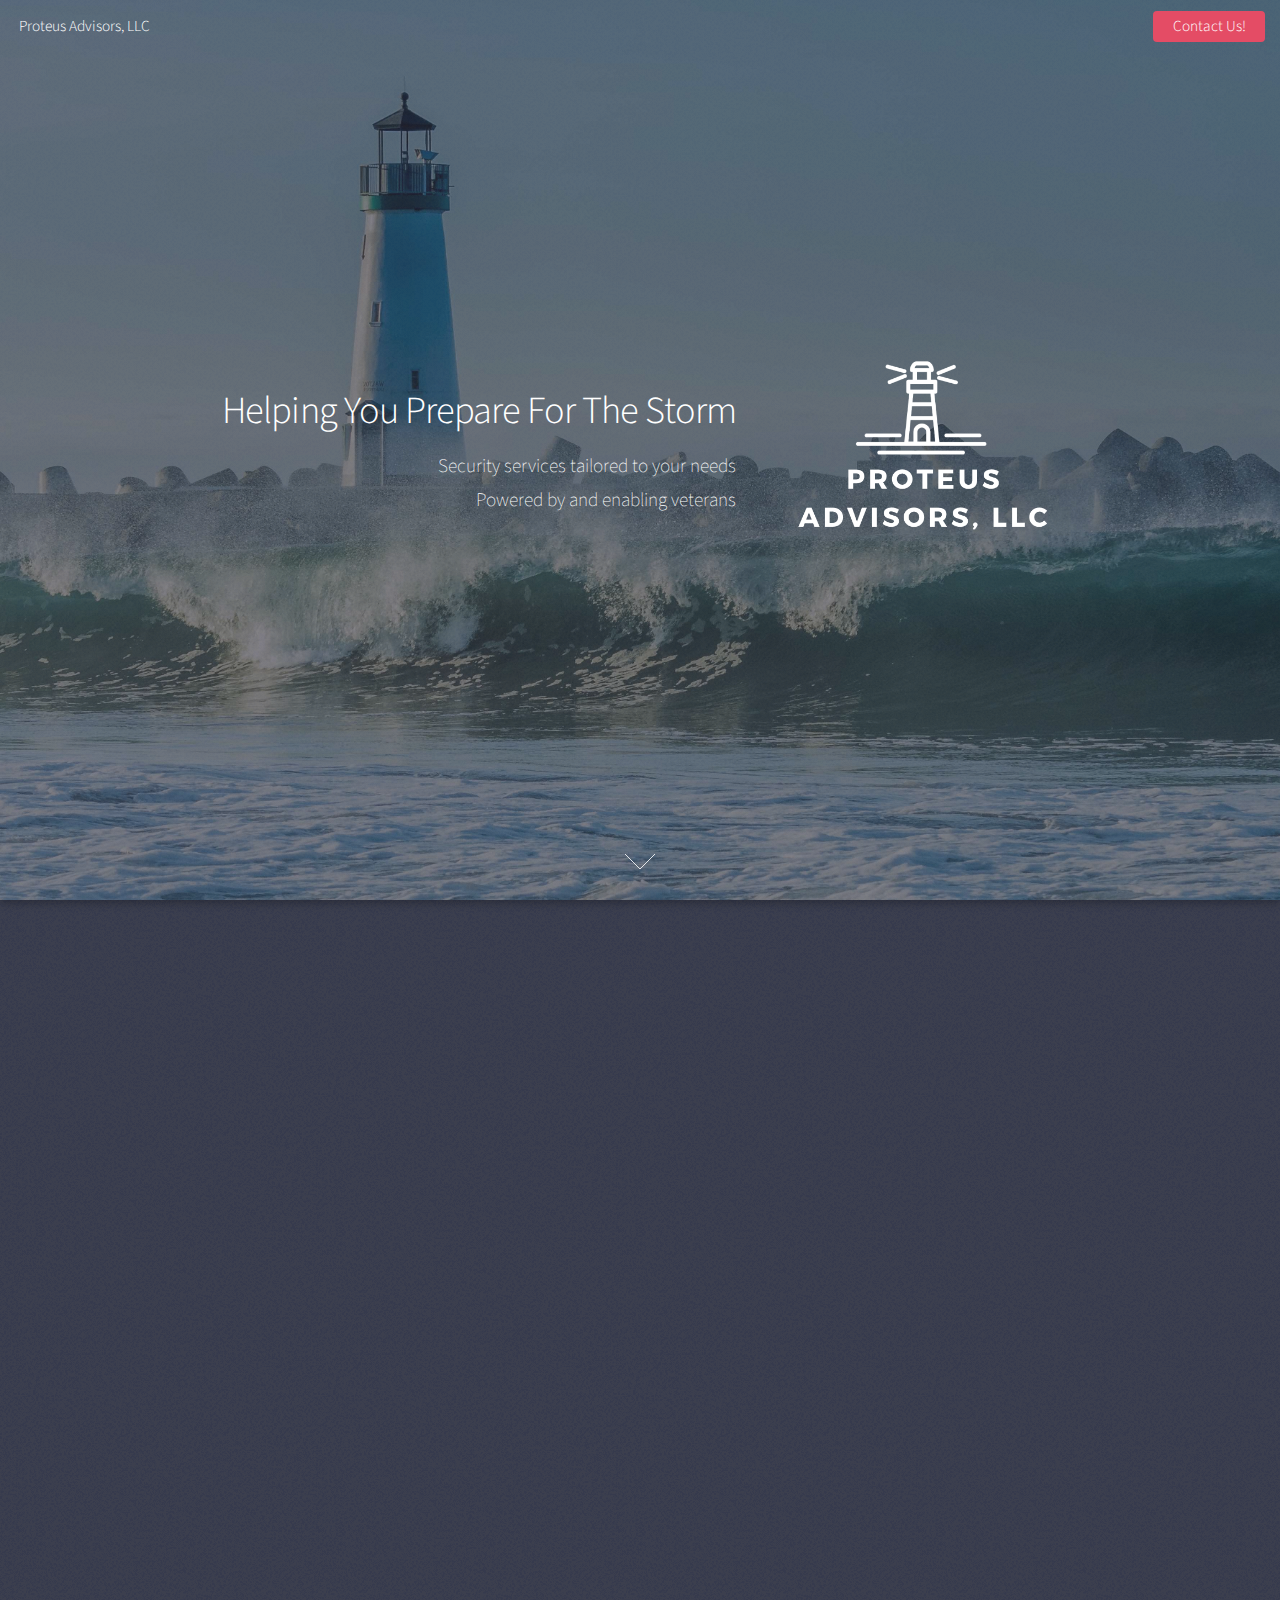
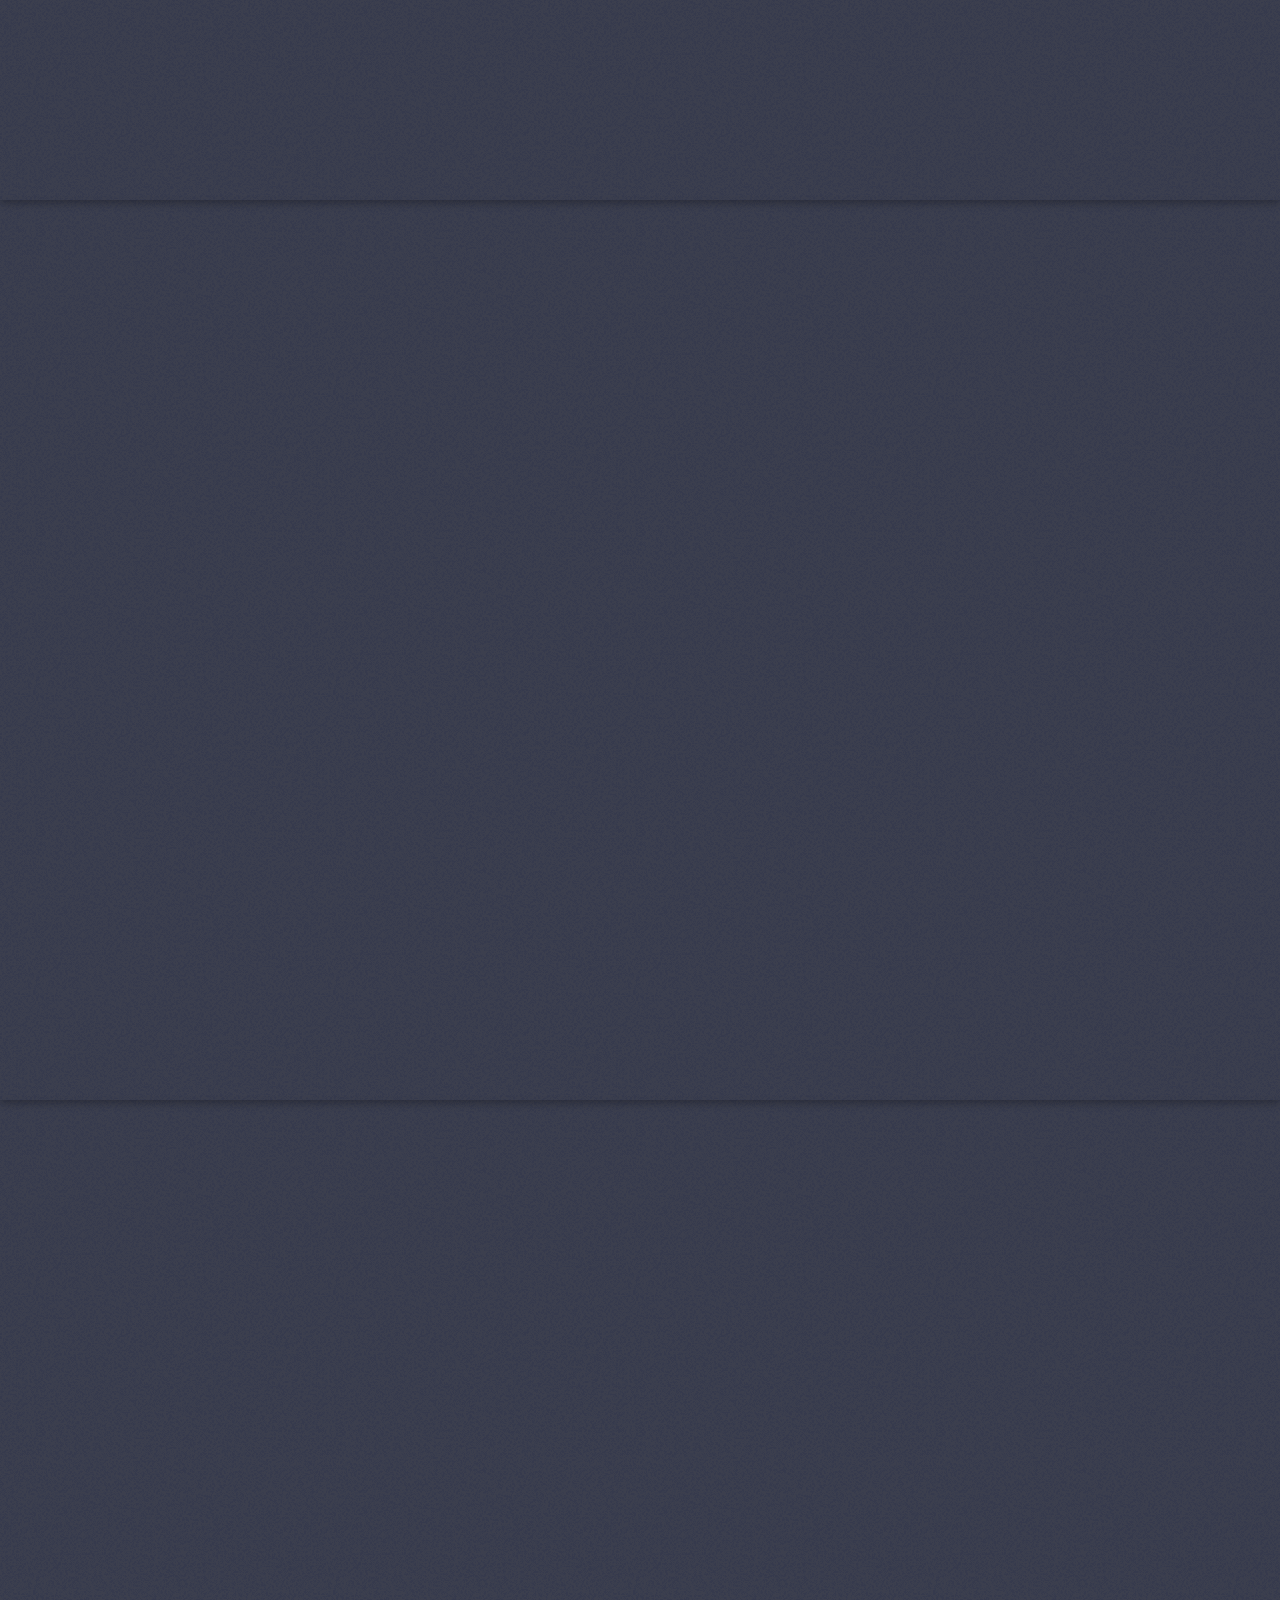
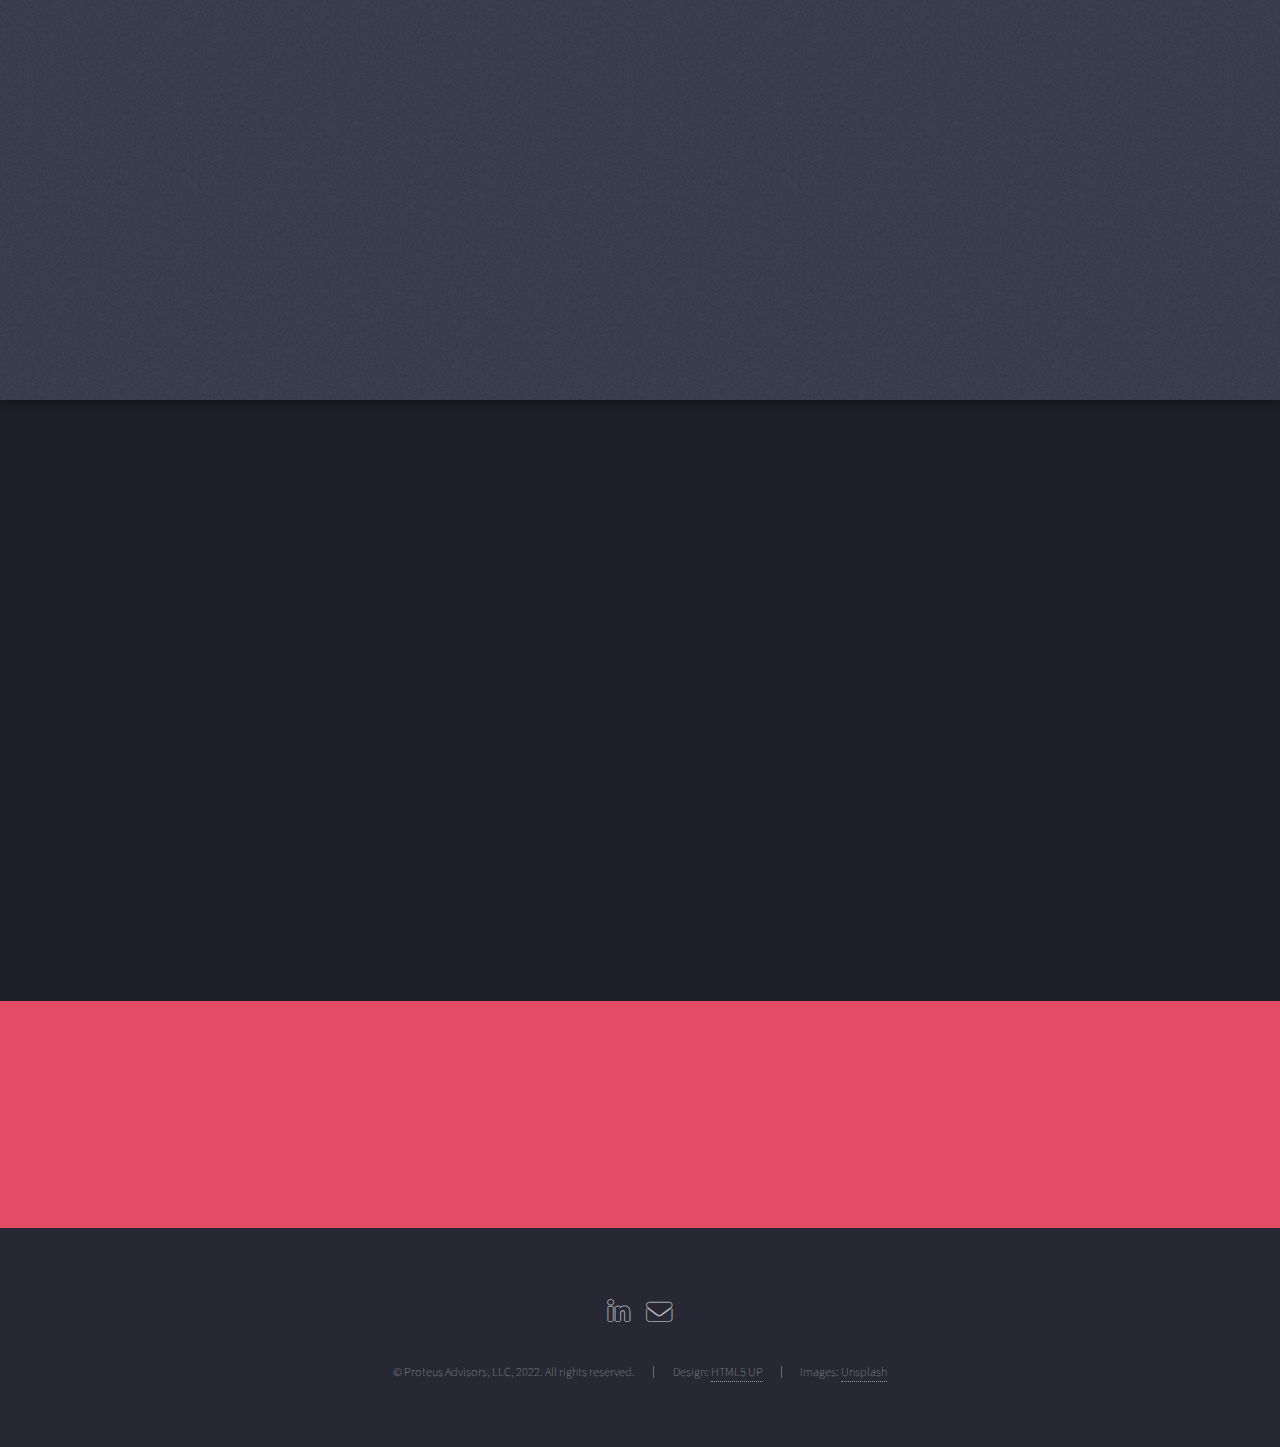
==== commit 6dfbe99d: "Merge pull request #6 from adriantil/fix-index-overwrite" ====
--- a/index.html
+++ b/index.html
@@ -1,216 +1,216 @@
-<!DOCTYPE HTML>
-<!--
-	Proteus Advisors, LLC
-	Using Landed by HTML5 UP
-	html5up.net | @ajlkn
-	Free for personal and commercial use under the CCA 3.0 license (html5up.net/license)
--->
-<html>
-	<head>
-		<title>Proteus Advisors, LLC</title>
-		<meta charset="utf-8" />
-		<meta name="viewport" content="width=device-width, initial-scale=1, user-scalable=no" />
-		<link rel="stylesheet" href="assets/css/main.css" />
-		<noscript><link rel="stylesheet" href="assets/css/noscript.css" /></noscript>
-	</head>
-	<body class="is-preload landing">
-		<div id="page-wrapper">
-
-			<!-- Header -->
-				<header id="header">
-					<h1 id="logo"><a href="index.html">Proteus Advisors, LLC</a></h1>
-					<nav id="nav">
-						<ul>
-							<li><a href="contact.html" class="button primary">Contact Us!</a></li>
-						</ul>
-					</nav>
-				</header>
-
-			<!-- Banner -->
-				<section id="banner">
-					<div class="content">
-						<header>
-							<h2>Helping You Prepare For The Storm</h2>
-							<p>Security services tailored to your needs<br />
-								Powered by and enabling veterans
-							</p>
-						</header>
-						<span class="image"><img src="images/logo-whi-trns.png" alt="" /></span>
-					</div>
-					<a href="#one" class="goto-next scrolly">Next</a>
-				</section>
-
-			<!-- One -->
-				<section id="one" class="spotlight style1 bottom">
-					<span class="image fit main"><img src="images/bg.jpg" alt="" /></span>
-					<div class="content">
-						<div class="container">
-							<div class="row">
-								<div class="col-4 col-12-medium">
-									<header>
-										<h2>Only What You Need</h2>
-										<p>Building security programs to protect against the real-world threats you face</p>
-									</header>
-								</div>
-								<div class="col-4 col-12-medium">
-									<p>Everyone's security needs are different. Whether you are a 
-										startup SaaS platform or enterprise-sized organization,
-										we help you solve the cybersecurity challenges your business
-										actually faces. One company may need to start a brand new
-										security program, while another needs help consolidating
-										vendor tools to reduce spend.
-									</p>
-								</div>
-								<div class="col-4 col-12-medium">
-									<p>Whatever the reason, Proteus Advisors will tailor a flexible
-										engagement that grows and changes as your organization does.
-										Our projects range from answering SAQs, to helping develop
-										a security strategy/roadmaps for startups, to long-term
-										security augmentation or leadership. <b>Simple pricing per
-										project, monthly, or hourly as needed.</b>
-									</p>
-								</div>
-							</div>
-						</div>
-					</div>
-					<a href="#two" class="goto-next scrolly">Next</a>
-				</section>
-
-			<!-- Two -->
-				<section id="two" class="spotlight style2 right">
-					<span class="image fit main"><img src="images/maximilian-weisbecker-ship-wheel.jpg" alt="" /></span>
-					<div class="content">
-						<header>
-							<h2>Trusted Advisor</h2>
-							<p>Experts in IT and Cybersecurity products and providers</p>
-						</header>
-						<p>As a trusted advisor, we use our direct line to the most competent
-							and capable providers for IT and security services in the world. 
-							We can help you integrate additional services and technology by
-							simplifying the vendor landscape to get you what you actually need.
-							We have options for managing IT, penetration testing, advanced
-							monitoring, incident response, or other specialty tools for larger
-							companies with unique regulatory or compliance obligations.
-						</p>
-						<!-- <ul class="actions">
-							<li><a href="#" class="button">Learn More!</a></li>
-						</ul> -->
-					</div>
-					<a href="#three" class="goto-next scrolly">Next</a>
-				</section>
-
-			<!-- Three -->
-				<section id="three" class="spotlight style3 left">
-					<span class="image fit main bottom"><img src="images/matthew-buchanan-team.jpg" alt="" /></span>
-					<div class="content">
-						<header>
-							<h2>Veteran Powered</h2>
-							<p>Training and employing veteran cyber professionals</p>
-						</header>
-						<p>We believe one solution to bridging the cybersecurity talent gap is mentoring 
-							and providing opportunities to transitioning veterans. Our team has served in
-							various military cyber fields, and now focuses on helping companies like you go
-							to market and WIN.  We will show you the difference that comes from truly
-							service minded partners!
-						</p>
-						<!-- <ul class="actions">
-							<li><a href="veterans.html" class="button">Learn More!</a></li>
-						</ul> -->
-					</div>
-					<a href="#four" class="goto-next scrolly">Next</a>
-				</section>
-
-			<!-- Four -->
-				<section id="four" class="wrapper style1 special fade-up">
-					<div class="container">
-						<header class="major">
-							<h2>Our Culture</h2>
-							<p>Services built on integrity, experience, and knowledge</p>
-						</header>
-						<div class="box alt">
-							<div class="row gtr-uniform">
-								<section class="col-4 col-6-medium col-12-xsmall">
-									<span class="icon solid alt major fa-award"></span>
-									<h3>Integrity</h3>
-									<p>We want to be your partner. Our business is only successful if we develop and maintain the utmost level of trust with you!</p>
-								</section>
-								<section class="col-4 col-6-medium col-12-xsmall">
-									<span class="icon solid alt major fa-globe"></span>
-									<h3>Experience</h3>
-									<p>We have a healthy mix of civilian and military cybersecurity backgrounds to know what threats are truly out there, across the spectrum.</p>
-								</section>
-								<section class="col-4 col-6-medium col-12-xsmall">
-									<span class="icon solid alt major fa-flask"></span>
-									<h3>Knowledge</h3>
-									<p>Our team is constantly researching the latest technologies and attending the latest conferences to present the best options to you.</p>
-								</section>
-								<!-- <section class="col-4 col-6-medium col-12-xsmall">
-									<span class="icon solid alt major fa-paper-plane"></span>
-									<h3>Non semper interdum</h3>
-									<p>Feugiat accumsan lorem eu ac lorem amet accumsan donec. Blandit orci porttitor.</p>
-								</section>
-								<section class="col-4 col-6-medium col-12-xsmall">
-									<span class="icon solid alt major fa-file"></span>
-									<h3>Odio laoreet accumsan</h3>
-									<p>Feugiat accumsan lorem eu ac lorem amet accumsan donec. Blandit orci porttitor.</p>
-								</section>
-								<section class="col-4 col-6-medium col-12-xsmall">
-									<span class="icon solid alt major fa-lock"></span>
-									<h3>Massa arcu accumsan</h3>
-									<p>Feugiat accumsan lorem eu ac lorem amet accumsan donec. Blandit orci porttitor.</p>
-								</section> -->
-							</div>
-						</div>
-						<!-- <footer class="major">
-							<ul class="actions special">
-								<li><a href="team.html" class="button">See Our Team</a></li>
-							</ul>
-						</footer> -->
-					</div>
-				</section>
-
-			<!-- Contact -->
-				<section id="contact" class="wrapper style2 special fade">
-					<div class="container">
-						<header>
-							<h2>Let's connect today!</h2>
-							<p>No spam. No selling information. Just an email from us to you. Tell us your challenges. No pressure.</p>
-						</header>
-						<div class="container contact">
-							<script charset="utf-8" type="text/javascript" src="https://js.hsforms.net/forms/v2.js?pre=1"></script>
-							<script>
-								hbspt.forms.create({
-									region: "na1",
-									portalId: "22066590",
-									formId: "e9275f2e-8617-4cd5-a5e2-92d343477869"
-								});
-								</script>
-						</div>
-					</div>
-				</section>
-
-			<!-- Footer -->
-				<footer id="footer">
-					<ul class="icons">
-						<li><a href="https://www.linkedin.com/company/proteus-advisors-llc" class="icon brands alt fa-linkedin-in"><span class="label">LinkedIn</span></a></li>
-						<li><a href="mailto:info@proteusllc.co" class="icon solid alt fa-envelope"><span class="label">Email</span></a></li>
-					</ul>
-					<ul class="copyright">
-						<li>&copy; Proteus Advisors, LLC, 2022. All rights reserved.</li><li>Design: <a href="http://html5up.net">HTML5 UP</a></li><li>Images: <a href="https://unsplash.com/">Unsplash</a></li>
-					</ul>
-				</footer>
-
-		</div>
-
-		<!-- Scripts -->
-			<script src="assets/js/jquery.min.js"></script>
-			<script src="assets/js/jquery.scrolly.min.js"></script>
-			<script src="assets/js/jquery.dropotron.min.js"></script>
-			<script src="assets/js/jquery.scrollex.min.js"></script>
-			<script src="assets/js/browser.min.js"></script>
-			<script src="assets/js/breakpoints.min.js"></script>
-			<script src="assets/js/util.js"></script>
-			<script src="assets/js/main.js"></script>
-
-	</body>
+<!DOCTYPE HTML>
+<!--
+	Proteus Advisors, LLC
+	Using Landed by HTML5 UP
+	html5up.net | @ajlkn
+	Free for personal and commercial use under the CCA 3.0 license (html5up.net/license)
+-->
+<html>
+	<head>
+		<title>Proteus Advisors, LLC</title>
+		<meta charset="utf-8" />
+		<meta name="viewport" content="width=device-width, initial-scale=1, user-scalable=no" />
+		<link rel="stylesheet" href="assets/css/main.css" />
+		<noscript><link rel="stylesheet" href="assets/css/noscript.css" /></noscript>
+	</head>
+	<body class="is-preload landing">
+		<div id="page-wrapper">
+
+			<!-- Header -->
+				<header id="header">
+					<h1 id="logo"><a href="index.html">Proteus Advisors, LLC</a></h1>
+					<nav id="nav">
+						<ul>
+							<li><a href="contact.html" class="button primary">Contact Us!</a></li>
+						</ul>
+					</nav>
+				</header>
+
+			<!-- Banner -->
+				<section id="banner">
+					<div class="content">
+						<header>
+							<h2>Helping You Prepare For The Storm</h2>
+							<p>Security services tailored to your needs<br />
+								Powered by and enabling veterans
+							</p>
+						</header>
+						<span class="image"><img src="images/logo-whi-trns.png" alt="" /></span>
+					</div>
+					<a href="#one" class="goto-next scrolly">Next</a>
+				</section>
+
+			<!-- One -->
+				<section id="one" class="spotlight style1 bottom">
+					<span class="image fit main"><img src="images/bg.jpg" alt="" /></span>
+					<div class="content">
+						<div class="container">
+							<div class="row">
+								<div class="col-4 col-12-medium">
+									<header>
+										<h2>Only What You Need</h2>
+										<p>Building security programs to protect against the real-world threats you face</p>
+									</header>
+								</div>
+								<div class="col-4 col-12-medium">
+									<p>Everyone's security needs are different. Whether you are a 
+										startup SaaS platform or enterprise-sized organization,
+										we help you solve the cybersecurity challenges your business
+										actually faces. One company may need to start a brand new
+										security program, while another needs help consolidating
+										vendor tools to reduce spend.
+									</p>
+								</div>
+								<div class="col-4 col-12-medium">
+									<p>Whatever the reason, Proteus Advisors will tailor a flexible
+										engagement that grows and changes as your organization does.
+										Our projects range from answering SAQs, to helping develop
+										a security strategy/roadmaps for startups, to long-term
+										security augmentation or leadership. <b>Simple pricing per
+										project, monthly, or hourly as needed.</b>
+									</p>
+								</div>
+							</div>
+						</div>
+					</div>
+					<a href="#two" class="goto-next scrolly">Next</a>
+				</section>
+
+			<!-- Two -->
+				<section id="two" class="spotlight style2 right">
+					<span class="image fit main"><img src="images/maximilian-weisbecker-ship-wheel.jpg" alt="" /></span>
+					<div class="content">
+						<header>
+							<h2>Trusted Advisor</h2>
+							<p>Experts in IT and Cybersecurity products and providers</p>
+						</header>
+						<p>As a trusted advisor, we use our direct line to the most competent
+							and capable providers for IT and security services in the world. 
+							We can help you integrate additional services and technology by
+							simplifying the vendor landscape to get you what you actually need.
+							We have options for managing IT, penetration testing, advanced
+							monitoring, incident response, or other specialty tools for larger
+							companies with unique regulatory or compliance obligations.
+						</p>
+						<!-- <ul class="actions">
+							<li><a href="#" class="button">Learn More!</a></li>
+						</ul> -->
+					</div>
+					<a href="#three" class="goto-next scrolly">Next</a>
+				</section>
+
+			<!-- Three -->
+				<section id="three" class="spotlight style3 left">
+					<span class="image fit main bottom"><img src="images/matthew-buchanan-team.jpg" alt="" /></span>
+					<div class="content">
+						<header>
+							<h2>Veteran Powered</h2>
+							<p>Training and employing veteran cyber professionals</p>
+						</header>
+						<p>We believe one solution to bridging the cybersecurity talent gap is mentoring 
+							and providing opportunities to transitioning veterans. Our team has served in
+							various military cyber fields, and now focuses on helping companies like you go
+							to market and WIN.  We will show you the difference that comes from truly
+							service minded partners!
+						</p>
+						<!-- <ul class="actions">
+							<li><a href="veterans.html" class="button">Learn More!</a></li>
+						</ul> -->
+					</div>
+					<a href="#four" class="goto-next scrolly">Next</a>
+				</section>
+
+			<!-- Four -->
+				<section id="four" class="wrapper style1 special fade-up">
+					<div class="container">
+						<header class="major">
+							<h2>Our Culture</h2>
+							<p>Services built on integrity, experience, and knowledge</p>
+						</header>
+						<div class="box alt">
+							<div class="row gtr-uniform">
+								<section class="col-4 col-6-medium col-12-xsmall">
+									<span class="icon solid alt major fa-award"></span>
+									<h3>Integrity</h3>
+									<p>We want to be your partner. Our business is only successful if we develop and maintain the utmost level of trust with you!</p>
+								</section>
+								<section class="col-4 col-6-medium col-12-xsmall">
+									<span class="icon solid alt major fa-globe"></span>
+									<h3>Experience</h3>
+									<p>We have a healthy mix of civilian and military cybersecurity backgrounds to know what threats are truly out there, across the spectrum.</p>
+								</section>
+								<section class="col-4 col-6-medium col-12-xsmall">
+									<span class="icon solid alt major fa-flask"></span>
+									<h3>Knowledge</h3>
+									<p>Our team is constantly researching the latest technologies and attending the latest conferences to present the best options to you.</p>
+								</section>
+								<!-- <section class="col-4 col-6-medium col-12-xsmall">
+									<span class="icon solid alt major fa-paper-plane"></span>
+									<h3>Non semper interdum</h3>
+									<p>Feugiat accumsan lorem eu ac lorem amet accumsan donec. Blandit orci porttitor.</p>
+								</section>
+								<section class="col-4 col-6-medium col-12-xsmall">
+									<span class="icon solid alt major fa-file"></span>
+									<h3>Odio laoreet accumsan</h3>
+									<p>Feugiat accumsan lorem eu ac lorem amet accumsan donec. Blandit orci porttitor.</p>
+								</section>
+								<section class="col-4 col-6-medium col-12-xsmall">
+									<span class="icon solid alt major fa-lock"></span>
+									<h3>Massa arcu accumsan</h3>
+									<p>Feugiat accumsan lorem eu ac lorem amet accumsan donec. Blandit orci porttitor.</p>
+								</section> -->
+							</div>
+						</div>
+						<!-- <footer class="major">
+							<ul class="actions special">
+								<li><a href="team.html" class="button">See Our Team</a></li>
+							</ul>
+						</footer> -->
+					</div>
+				</section>
+
+			<!-- Contact -->
+				<section id="contact" class="wrapper style2 special fade">
+					<div class="container">
+						<header>
+							<h2>Let's connect today!</h2>
+							<p>No spam. No selling information. Just an email from us to you. Tell us your challenges. No pressure.</p>
+						</header>
+						<div class="container contact">
+							<script charset="utf-8" type="text/javascript" src="https://js.hsforms.net/forms/v2.js?pre=1"></script>
+							<script>
+								hbspt.forms.create({
+									region: "na1",
+									portalId: "22066590",
+									formId: "e9275f2e-8617-4cd5-a5e2-92d343477869"
+								});
+								</script>
+						</div>
+					</div>
+				</section>
+
+			<!-- Footer -->
+				<footer id="footer">
+					<ul class="icons">
+						<li><a href="https://www.linkedin.com/company/proteus-advisors-llc" class="icon brands alt fa-linkedin-in"><span class="label">LinkedIn</span></a></li>
+						<li><a href="mailto:info@proteusllc.co" class="icon solid alt fa-envelope"><span class="label">Email</span></a></li>
+					</ul>
+					<ul class="copyright">
+						<li>&copy; Proteus Advisors, LLC, 2022. All rights reserved.</li><li>Design: <a href="http://html5up.net">HTML5 UP</a></li><li>Images: <a href="https://unsplash.com/">Unsplash</a></li>
+					</ul>
+				</footer>
+
+		</div>
+
+		<!-- Scripts -->
+			<script src="assets/js/jquery.min.js"></script>
+			<script src="assets/js/jquery.scrolly.min.js"></script>
+			<script src="assets/js/jquery.dropotron.min.js"></script>
+			<script src="assets/js/jquery.scrollex.min.js"></script>
+			<script src="assets/js/browser.min.js"></script>
+			<script src="assets/js/breakpoints.min.js"></script>
+			<script src="assets/js/util.js"></script>
+			<script src="assets/js/main.js"></script>
+
+	</body>
 </html>